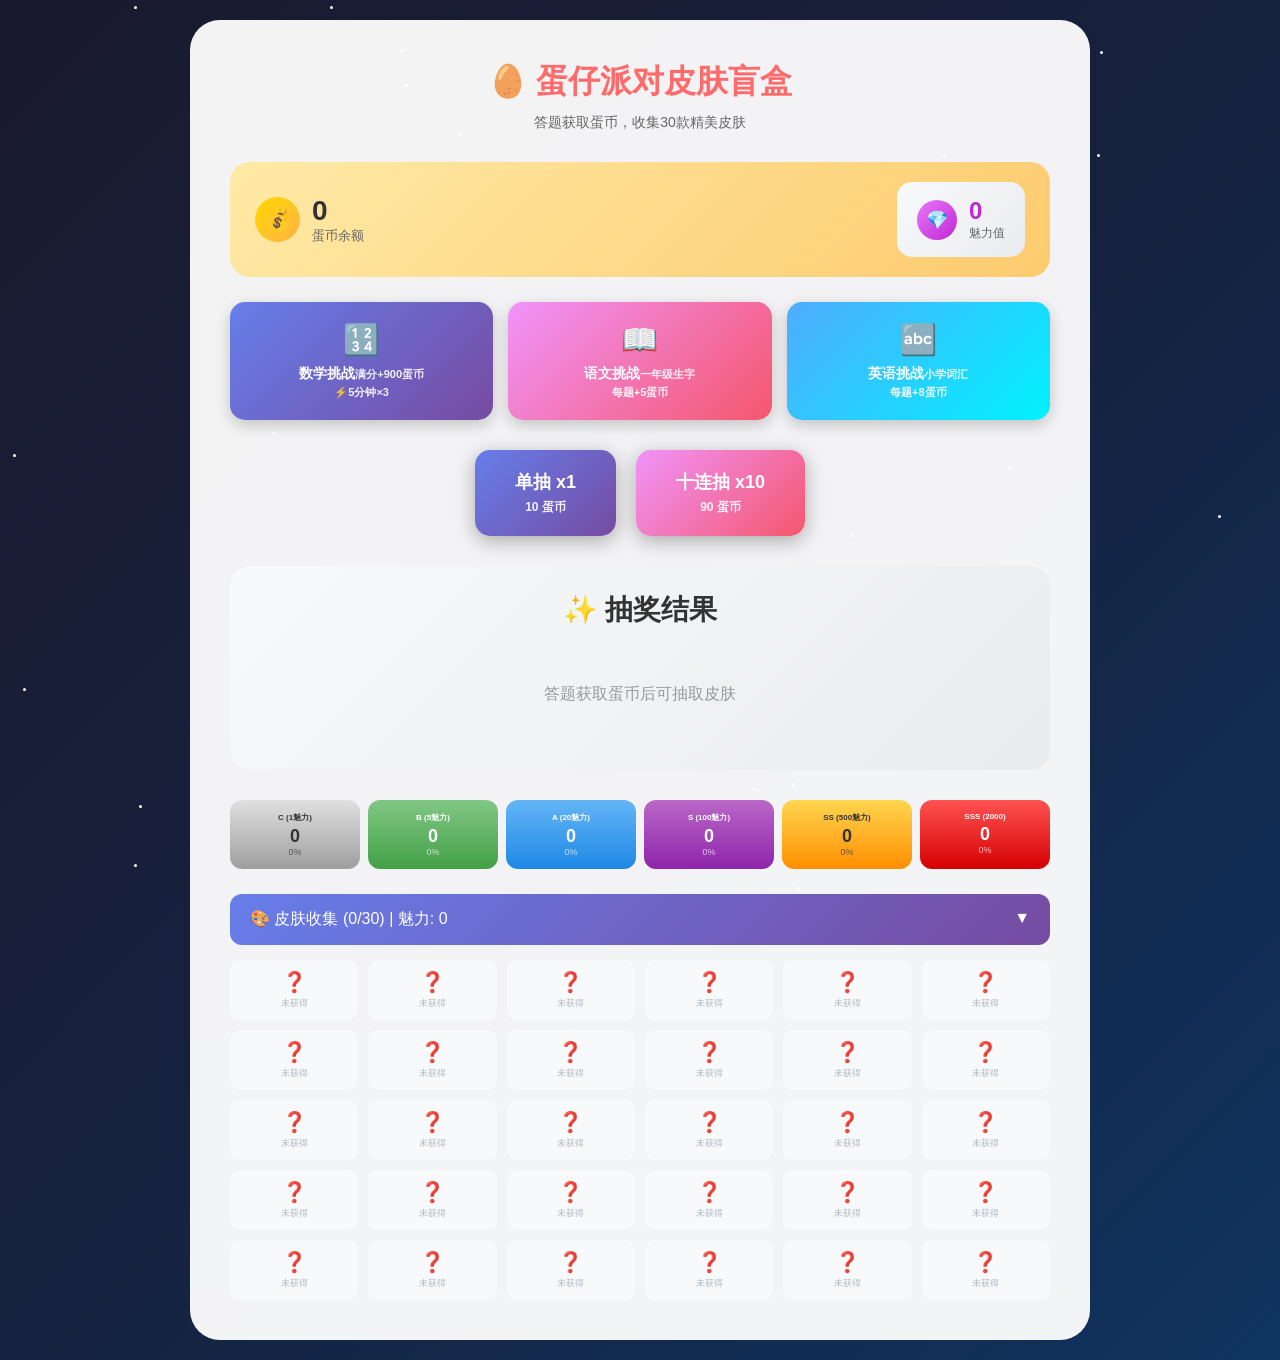
==== dz.html @ 19dc7a17 "增加蛋仔抽奖小游戏" ====
<!DOCTYPE html>
<html lang="zh-CN">
<head>
    <meta charset="UTF-8">
    <meta name="viewport" content="width=device-width, initial-scale=1.0">
    <title>蛋仔派对皮肤盲盒</title>
    <style>
        * { margin: 0; padding: 0; box-sizing: border-box; }
        body { font-family: 'Microsoft YaHei', sans-serif; background: linear-gradient(135deg, #1a1a2e 0%, #16213e 50%, #0f3460 100%); min-height: 100vh; padding: 20px; overflow-x: hidden; }
        .stars { position: fixed; inset: 0; pointer-events: none; z-index: 0; }
        .star { position: absolute; width: 3px; height: 3px; background: white; border-radius: 50%; animation: twinkle 2s infinite alternate; }
        @keyframes twinkle { 0% { opacity: 0.2; } 100% { opacity: 1; } }
        .container { max-width: 900px; margin: 0 auto; background: rgba(255,255,255,0.95); border-radius: 30px; padding: 40px; position: relative; z-index: 1; }
        .game-title { text-align: center; margin-bottom: 30px; }
        .game-title h1 { font-size: 32px; color: #ff6b6b; }
        .game-title p { color: #666; font-size: 14px; margin-top: 10px; }
        .coin-section { display: flex; justify-content: space-between; align-items: center; padding: 20px 25px; background: linear-gradient(135deg, #ffeaa7 0%, #fdcb6e 100%); border-radius: 20px; margin-bottom: 25px; }
        .coin-display { display: flex; align-items: center; gap: 12px; }
        .coin-icon { width: 45px; height: 45px; background: linear-gradient(135deg, #ffd700, #ffb347); border-radius: 50%; display: flex; align-items: center; justify-content: center; font-size: 22px; animation: bounce 1s infinite; }
        @keyframes bounce { 0%,100% { transform: translateY(0); } 50% { transform: translateY(-5px); } }
        .coin-amount { font-size: 28px; font-weight: bold; color: #333; }
        .coin-label { font-size: 13px; color: #666; }
        .charm-section { display: flex; align-items: center; gap: 12px; padding: 15px 20px; background: linear-gradient(135deg, #f8f9fa, #e9ecef); border-radius: 15px; }
        .charm-icon { width: 40px; height: 40px; background: linear-gradient(135deg, #e879f9, #c026d3); border-radius: 50%; display: flex; align-items: center; justify-content: center; font-size: 18px; animation: charmPulse 2s infinite; }
        @keyframes charmPulse { 0%, 100% { transform: scale(1); box-shadow: 0 0 10px rgba(192,38,211,0.3); } 50% { transform: scale(1.1); box-shadow: 0 0 20px rgba(192,38,211,0.6); } }
        .charm-amount { font-size: 24px; font-weight: bold; color: #c026d3; }
        .charm-label { font-size: 12px; color: #666; }
        .quiz-entry { display: grid; grid-template-columns: repeat(3, 1fr); gap: 15px; margin-bottom: 30px; }
        .quiz-btn { padding: 20px; border: none; border-radius: 15px; font-size: 14px; font-weight: bold; cursor: pointer; transition: all 0.3s; text-align: center; box-shadow: 0 5px 15px rgba(0,0,0,0.2); }
        .quiz-btn:hover { transform: translateY(-3px); }
        .quiz-btn.math { background: linear-gradient(135deg, #667eea, #764ba2); color: white; }
        .quiz-btn.chinese { background: linear-gradient(135deg, #f093fb, #f5576c); color: white; }
        .quiz-btn.english { background: linear-gradient(135deg, #4facfe, #00f2fe); color: white; }
        .quiz-btn .icon { font-size: 30px; display: block; margin-bottom: 8px; }
        .quiz-btn .reward { font-size: 11px; opacity: 0.9; margin-top: 5px; }
        .draw-section { text-align: center; margin-bottom: 30px; }
        .draw-buttons { display: flex; gap: 20px; justify-content: center; }
        .draw-btn { padding: 20px 40px; border: none; border-radius: 15px; font-size: 18px; font-weight: bold; cursor: pointer; transition: all 0.3s; box-shadow: 0 5px 20px rgba(0,0,0,0.3); }
        .draw-btn:hover:not(:disabled) { transform: translateY(-3px); }
        .draw-btn:disabled { opacity: 0.5; cursor: not-allowed; }
        .draw-btn.single { background: linear-gradient(135deg, #667eea, #764ba2); color: white; }
        .draw-btn.ten { background: linear-gradient(135deg, #f093fb, #f5576c); color: white; }
        .draw-btn .price { font-size: 12px; opacity: 0.9; display: block; margin-top: 5px; }
        .result-section { margin-bottom: 30px; padding: 25px; background: linear-gradient(135deg, #f8f9fa, #e9ecef); border-radius: 20px; min-height: 200px; }
        .result-title { font-size: 18px; color: #333; margin-bottom: 15px; text-align: center; }
        .result-boxes { display: flex; gap: 15px; flex-wrap: wrap; justify-content: center; }

        /* 卡牌样式 - 修复翻转 */
        .box-card { width: 130px; height: 180px; perspective: 1000px; }
        .box-inner { position: relative; width: 100%; height: 100%; transition: transform 0.6s ease-out; transform-style: preserve-3d; }
        .box-card.opened .box-inner { transform: rotateY(180deg); }
        .box-front, .box-back { position: absolute; width: 100%; height: 100%; backface-visibility: hidden; border-radius: 12px; overflow: hidden; }
        .box-front { background: linear-gradient(135deg, #667eea, #764ba2); display: flex; align-items: center; justify-content: center; }
        .box-front::before { content: '?'; font-size: 80px; color: rgba(255,255,255,0.3); font-weight: bold; }
        .box-front::after { content: ''; position: absolute; inset: 8px; border: 2px solid rgba(255,255,255,0.3); border-radius: 8px; }
        .box-back { transform: rotateY(180deg); position: relative; }
        .rarity-c { background: linear-gradient(180deg, #e0e0e0, #9e9e9e); }
        .rarity-b { background: linear-gradient(180deg, #81c784, #43a047); }
        .rarity-a { background: linear-gradient(180deg, #64b5f6, #1e88e5); }
        .rarity-s { background: linear-gradient(180deg, #ba68c8, #8e24aa); }
        .rarity-ss { background: linear-gradient(180deg, #ffd54f, #ff8f00); animation: goldGlow 1s infinite alternate; }
        .rarity-sss { background: linear-gradient(180deg, #ff5252, #d50000 50%, #ffd700); animation: sssGlow 0.5s infinite alternate; }
        @keyframes goldGlow { from { box-shadow: 0 0 15px rgba(255,215,0,0.5); } to { box-shadow: 0 0 30px rgba(255,215,0,1); } }
        @keyframes sssGlow { from { box-shadow: 0 0 20px rgba(255,82,82,0.5); } to { box-shadow: 0 0 40px rgba(255,215,0,1); } }
        .skin-image { width: 100%; height: 100%; object-fit: cover; }
        .skin-fallback { width: 100%; height: 100%; display: flex; align-items: center; justify-content: center; font-size: 60px; }
        .rarity-badge { position: absolute; top: 8px; left: 8px; padding: 3px 10px; font-size: 11px; font-weight: bold; border-radius: 6px; z-index: 10; }
        .rarity-badge.c { background: rgba(255,255,255,0.9); color: #616161; }
        .rarity-badge.b { background: rgba(255,255,255,0.9); color: #2e7d32; }
        .rarity-badge.a { background: rgba(255,255,255,0.9); color: #1565c0; }
        .rarity-badge.s { background: rgba(255,255,255,0.9); color: #7b1fa2; }
        .rarity-badge.ss { background: #ff6f00; color: white; }
        .rarity-badge.sss { background: linear-gradient(90deg, #ff5252, #ffd700); color: white; animation: badgeGlow 1s infinite alternate; }
        @keyframes badgeGlow { from { box-shadow: 0 0 5px #ffd700; } to { box-shadow: 0 0 15px #ffd700; } }
        .skin-name-bottom { position: absolute; bottom: 0; left: 0; right: 0; padding: 25px 8px 8px; background: linear-gradient(to top, rgba(0,0,0,0.8), transparent); color: white; font-size: 11px; font-weight: bold; text-align: center; }

        .stats-section { margin-bottom: 25px; }
        .stats-grid { display: grid; grid-template-columns: repeat(6, 1fr); gap: 8px; }
        .stat-card { padding: 12px 5px; border-radius: 12px; text-align: center; }
        .stat-card.c { background: linear-gradient(180deg, #e0e0e0, #9e9e9e); color: #333; }
        .stat-card.b { background: linear-gradient(180deg, #81c784, #43a047); color: white; }
        .stat-card.a { background: linear-gradient(180deg, #64b5f6, #1e88e5); color: white; }
        .stat-card.s { background: linear-gradient(180deg, #ba68c8, #8e24aa); color: white; }
        .stat-card.ss { background: linear-gradient(180deg, #ffd54f, #ff8f00); color: #333; }
        .stat-card.sss { background: linear-gradient(180deg, #ff5252, #d50000); color: white; }
        .stat-label { font-size: 8px; font-weight: bold; }
        .stat-count { font-size: 18px; font-weight: bold; margin-top: 3px; }
        .stat-percent { font-size: 9px; opacity: 0.7; }
        .section-header { display: flex; justify-content: space-between; cursor: pointer; padding: 15px 20px; background: linear-gradient(135deg, #667eea, #764ba2); border-radius: 12px; color: white; margin-bottom: 15px; }
        .collection-grid { display: grid; grid-template-columns: repeat(6, 1fr); gap: 10px; }
        .collection-item { padding: 10px 5px; border-radius: 10px; text-align: center; font-size: 10px; background: #f8f9fa; color: #adb5bd; }
        .collection-item.collected { color: #333; }
        .collection-item.collected.c { background: linear-gradient(180deg, #e0e0e0, #9e9e9e); color: #333; }
        .collection-item.collected.b { background: linear-gradient(180deg, #81c784, #43a047); color: white; }
        .collection-item.collected.a { background: linear-gradient(180deg, #64b5f6, #1e88e5); color: white; }
        .collection-item.collected.s { background: linear-gradient(180deg, #ba68c8, #8e24aa); color: white; }
        .collection-item.collected.ss { background: linear-gradient(180deg, #ffd54f, #ff8f00); color: #333; }
        .collection-item.collected.sss { background: linear-gradient(180deg, #ff5252, #d50000); color: white; }
        .item-icon { font-size: 20px; margin-bottom: 3px; }
        .item-name { font-size: 9px; overflow: hidden; text-overflow: ellipsis; white-space: nowrap; }
        .hidden { display: none !important; }
        .message { padding: 12px 20px; margin: 15px 0; border-radius: 12px; text-align: center; font-size: 14px; font-weight: bold; }
        .message.success { background: linear-gradient(135deg, #a8e6cf, #56ab91); color: white; }
        .message.error { background: linear-gradient(135deg, #ff6b6b, #ee5a5a); color: white; }

        /* 弹窗 */
        .quiz-modal { display: none; position: fixed; inset: 0; background: rgba(0,0,0,0.8); z-index: 1000; justify-content: center; align-items: center; padding: 20px; }
        .quiz-modal.active { display: flex; }
        .quiz-content { background: white; border-radius: 25px; padding: 30px; max-width: 700px; width: 100%; max-height: 90vh; overflow-y: auto; position: relative; }
        .close-btn { position: absolute; top: 15px; right: 20px; font-size: 28px; cursor: pointer; color: #999; }
        .close-btn:hover { color: #ff6b6b; }
        .quiz-header { text-align: center; margin-bottom: 25px; }
        .quiz-header h2 { font-size: 24px; color: #333; margin-bottom: 10px; }
        .quiz-timer { font-size: 32px; font-weight: bold; color: #ff6b6b; }
        .quiz-progress { font-size: 14px; color: #666; margin-top: 5px; }
        .math-question { font-size: 48px; font-weight: bold; color: #333; margin: 30px 0; padding: 30px; background: linear-gradient(135deg, #f8f9fa, #e9ecef); border-radius: 20px; text-align: center; }
        .math-input { width: 150px; height: 60px; font-size: 32px; text-align: center; border: 3px solid #667eea; border-radius: 15px; outline: none; }
        .math-input:focus { border-color: #764ba2; box-shadow: 0 0 20px rgba(102,126,234,0.3); }
        .math-submit { margin-top: 20px; padding: 15px 40px; font-size: 18px; background: linear-gradient(135deg, #667eea, #764ba2); color: white; border: none; border-radius: 12px; cursor: pointer; }
        .math-stats { display: flex; justify-content: center; gap: 40px; margin-top: 25px; }
        .chinese-character { font-size: 80px; color: #333; margin: 20px 0; text-align: center; }
        .pinyin-options { display: grid; grid-template-columns: repeat(2, 1fr); gap: 15px; margin-top: 20px; }
        .pinyin-option { padding: 20px; font-size: 24px; background: linear-gradient(135deg, #f8f9fa, #e9ecef); border: 2px solid #ddd; border-radius: 15px; cursor: pointer; transition: all 0.3s; }
        .pinyin-option:hover { border-color: #f5576c; background: linear-gradient(135deg, #fff5f5, #ffe0e0); }
        .pinyin-option.correct { background: linear-gradient(135deg, #d4edda, #c3e6cb); border-color: #28a745; }
        .pinyin-option.wrong { background: linear-gradient(135deg, #f8d7da, #f5c6cb); border-color: #dc3545; }
        .english-word { font-size: 48px; font-weight: bold; color: #333; margin: 20px 0; text-align: center; }
        .english-meaning { font-size: 18px; color: #666; margin-bottom: 20px; text-align: center; }
        .speak-btn { padding: 20px 40px; font-size: 20px; background: linear-gradient(135deg, #4facfe, #00f2fe); color: white; border: none; border-radius: 15px; cursor: pointer; margin: 10px; transition: all 0.3s; }
        .speak-btn:hover { transform: scale(1.05); }
        .speak-btn.listen-btn { background: linear-gradient(135deg, #a8e6cf, #56ab91); font-size: 18px; padding: 15px 30px; }
        .speech-result { margin-top: 20px; padding: 15px; font-size: 18px; border-radius: 10px; text-align: center; }
        .speech-result.success { background: #d4edda; color: #155724; }
        .speech-result.fail { background: #f8d7da; color: #721c24; }
        .result-modal { display: none; position: fixed; inset: 0; background: rgba(0,0,0,0.8); z-index: 1100; justify-content: center; align-items: center; padding: 20px; }
        .result-modal.active { display: flex; }
        .result-content { background: white; border-radius: 25px; padding: 40px; text-align: center; max-width: 400px; }
        .result-icon { font-size: 60px; margin-bottom: 20px; }
        .result-title { font-size: 28px; font-weight: bold; color: #333; margin-bottom: 15px; }
        .result-stats { font-size: 16px; color: #666; margin-bottom: 20px; }
        .result-reward { font-size: 24px; font-weight: bold; color: #ffd700; text-shadow: 1px 1px 2px rgba(0,0,0,0.3); margin-bottom: 25px; }
        .result-btn { padding: 15px 40px; font-size: 18px; background: linear-gradient(135deg, #ff6b6b, #ee5a5a); color: white; border: none; border-radius: 15px; cursor: pointer; }

        /* 抽卡动画遮罩 */
        .draw-overlay { display: none; position: fixed; inset: 0; background: rgba(0,0,0,0.95); z-index: 10000; justify-content: center; align-items: center; flex-direction: column; }
        .draw-overlay.active { display: flex; }
        .draw-card-container { display: flex; flex-wrap: wrap; justify-content: center; gap: 20px; max-width: 900px; padding: 20px; }
        .draw-hint { position: fixed; bottom: 30px; color: rgba(255,255,255,0.6); font-size: 14px; cursor: pointer; }
        .close-draw-btn { position: fixed; bottom: 40px; left: 50%; transform: translateX(-50%); padding: 15px 50px; background: linear-gradient(135deg, #ff6b6b, #ee5a5a); color: white; border: none; border-radius: 25px; font-size: 16px; font-weight: bold; cursor: pointer; box-shadow: 0 5px 20px rgba(255,107,107,0.4); transition: all 0.3s; opacity: 0; pointer-events: none; }
        .close-draw-btn.show { opacity: 1; pointer-events: auto; }
        .close-draw-btn:hover { transform: translateX(-50%) scale(1.05); box-shadow: 0 8px 30px rgba(255,107,107,0.6); }

        /* 抽卡卡牌样式 */
        .draw-card { width: 140px; height: 195px; perspective: 1000px; }
        .draw-card-inner { position: relative; width: 100%; height: 100%; transition: transform 0.8s cubic-bezier(0.4, 0, 0.2, 1); transform-style: preserve-3d; }
        .draw-card.opened .draw-card-inner { transform: rotateY(180deg); }
        .draw-card-front, .draw-card-back { position: absolute; width: 100%; height: 100%; backface-visibility: hidden; border-radius: 12px; overflow: hidden; }
        .draw-card-front { background: linear-gradient(135deg, #667eea, #764ba2); display: flex; align-items: center; justify-content: center; }
        .draw-card-front::before { content: '?'; font-size: 80px; color: rgba(255,255,255,0.3); font-weight: bold; }
        .draw-card-back { transform: rotateY(180deg); position: relative; }

        /* 粒子效果 */
        .particle { position: absolute; border-radius: 50%; pointer-events: none; animation: particleFly 1s ease-out forwards; }
        @keyframes particleFly { 0% { transform: translate(-50%, -50%) scale(1); opacity: 1; } 100% { transform: translate(var(--tx), var(--ty)) scale(0); opacity: 0; } }

        /* SS级光束特效 */
        .ss-light-beam { position: fixed; width: 8px; height: 100vh; background: linear-gradient(to bottom, rgba(255,215,0,0.9), rgba(255,143,0,0.6), transparent); pointer-events: none; z-index: 10001; animation: beamFall 1.5s ease-out forwards; transform-origin: top; }
        @keyframes beamFall { 0% { opacity: 0; transform: scaleY(0); } 20% { opacity: 1; transform: scaleY(0.3); } 100% { opacity: 0; transform: scaleY(1); } }
        .ss-star { position: fixed; width: 20px; height: 20px; background: radial-gradient(circle, #ffd700 0%, transparent 70%); border-radius: 50%; pointer-events: none; z-index: 10001; animation: starFlash 2s ease-out forwards; }
        @keyframes starFlash { 0% { transform: scale(0) rotate(0deg); opacity: 1; } 50% { transform: scale(1.5) rotate(180deg); opacity: 0.8; } 100% { transform: scale(0) rotate(360deg); opacity: 0; } }

        /* SSS级全屏闪光 */
        .sss-flash { position: fixed; inset: 0; background: radial-gradient(circle at center, rgba(255,82,82,0.4) 0%, rgba(255,215,0,0.2) 30%, transparent 70%); pointer-events: none; z-index: 10001; animation: flashPulse 0.8s ease-out forwards; }
        @keyframes flashPulse { 0% { opacity: 0; transform: scale(0.5); } 50% { opacity: 1; } 100% { opacity: 0; transform: scale(2); } }

        /* 响应式布局 - 手机适配 */
        @media (max-width: 600px) {
            body { padding: 10px; }
            .container { padding: 20px 15px; border-radius: 20px; }
            .game-title h1 { font-size: 20px; }
            .game-title p { font-size: 12px; }
            .coin-section { flex-direction: column; gap: 15px; padding: 15px; }
            .coin-display, .charm-section { width: 100%; justify-content: center; }
            .coin-icon { width: 35px; height: 35px; font-size: 18px; }
            .coin-amount { font-size: 20px; }
            .charm-icon { width: 30px; height: 30px; font-size: 14px; }
            .charm-amount { font-size: 18px; }
            .quiz-entry { grid-template-columns: 1fr; gap: 10px; }
            .quiz-btn { padding: 15px; font-size: 13px; }
            .quiz-btn .icon { font-size: 24px; }
            .quiz-btn .reward { font-size: 10px; }
            .draw-buttons { flex-direction: column; gap: 10px; }
            .draw-btn { width: 100%; padding: 15px; font-size: 16px; }
            .result-section { padding: 15px; min-height: 120px; }
            .result-title { font-size: 14px; }
            .stats-grid { grid-template-columns: repeat(3, 1fr); gap: 6px; }
            .stat-card { padding: 8px 3px; }
            .stat-count { font-size: 14px; }
            .stat-percent { font-size: 8px; }
            .section-header { padding: 12px 15px; font-size: 14px; }
            .collection-grid { grid-template-columns: repeat(5, 1fr); gap: 6px; }
            .collection-item { padding: 6px 3px; }
            .item-icon { font-size: 16px; }
            .item-name { font-size: 8px; }
            .draw-card { width: 100px; height: 140px; }
            .draw-card-front::before { font-size: 50px; }
            .skin-fallback { font-size: 40px; }
            .rarity-badge { font-size: 9px; padding: 2px 6px; }
            .skin-name-bottom { font-size: 9px; padding: 15px 5px 5px; }
            .draw-card-container { gap: 10px; }
            .quiz-content { padding: 20px 15px; border-radius: 15px; }
            .quiz-header h2 { font-size: 18px; }
            .math-question { font-size: 32px; padding: 20px; }
            .math-input { width: 100px; height: 45px; font-size: 24px; }
            .chinese-character { font-size: 50px; }
            .pinyin-option { padding: 12px; font-size: 18px; }
            .english-word { font-size: 32px; }
            .speak-btn { padding: 12px 20px; font-size: 14px; }
            .result-content { padding: 20px; }
            .result-icon { font-size: 40px; }
            .result-title { font-size: 20px; }
        }
    </style>
</head>
<body>
    <div class="stars" id="stars"></div>
    <div class="container">
        <div class="game-title"><h1>🥚 蛋仔派对皮肤盲盒</h1><p>答题获取蛋币，收集30款精美皮肤</p></div>
        <div class="coin-section"><div class="coin-display"><div class="coin-icon">💰</div><div><div class="coin-amount" id="coinAmount">0</div><div class="coin-label">蛋币余额</div></div></div><div class="charm-section"><div class="charm-icon">💎</div><div><div class="charm-amount" id="charmAmount">0</div><div class="charm-label">魅力值</div></div></div></div>
        <div class="quiz-entry">
            <button class="quiz-btn math" onclick="startMathQuiz()"><span class="icon">🔢</span><span>数学挑战</span><span class="reward">满分+900蛋币<br>⚡5分钟×3</span></button>
            <button class="quiz-btn chinese" onclick="startChineseQuiz()"><span class="icon">📖</span><span>语文挑战</span><span class="reward">一年级生字<br>每题+5蛋币</span></button>
            <button class="quiz-btn english" onclick="startEnglishQuiz()"><span class="icon">🔤</span><span>英语挑战</span><span class="reward">小学词汇<br>每题+8蛋币</span></button>
        </div>
        <div class="draw-section"><div class="draw-buttons"><button class="draw-btn single" onclick="drawSingle()">单抽 x1<span class="price">10 蛋币</span></button><button class="draw-btn ten" onclick="drawTen()">十连抽 x10<span class="price">90 蛋币</span></button></div></div>
        <div class="result-section"><h3 class="result-title">✨ 抽奖结果</h3><div class="result-boxes" id="resultBoxes"><div style="color:#999;padding:40px;">答题获取蛋币后可抽取皮肤</div></div></div>
        <div class="stats-section"><div class="stats-grid">
            <div class="stat-card c"><div class="stat-label">C (1魅力)</div><div class="stat-count" id="cCount">0</div><div class="stat-percent" id="cPercent">0%</div></div>
            <div class="stat-card b"><div class="stat-label">B (5魅力)</div><div class="stat-count" id="bCount">0</div><div class="stat-percent" id="bPercent">0%</div></div>
            <div class="stat-card a"><div class="stat-label">A (20魅力)</div><div class="stat-count" id="aCount">0</div><div class="stat-percent" id="aPercent">0%</div></div>
            <div class="stat-card s"><div class="stat-label">S (100魅力)</div><div class="stat-count" id="sCount">0</div><div class="stat-percent" id="sPercent">0%</div></div>
            <div class="stat-card ss"><div class="stat-label">SS (500魅力)</div><div class="stat-count" id="ssCount">0</div><div class="stat-percent" id="ssPercent">0%</div></div>
            <div class="stat-card sss"><div class="stat-label">SSS (2000)</div><div class="stat-count" id="sssCount">0</div><div class="stat-percent" id="sssPercent">0%</div></div>
        </div></div>
        <div class="section-header" onclick="toggleSection('collectionContent')"><span>🎨 皮肤收集 (<span id="collectedCount">0</span>/30) | 魅力: <span id="charmDisplay">0</span></span><span>▼</span></div>
        <div class="collection-grid" id="collectionContent"></div>
    </div>

    <div class="quiz-modal" id="mathModal"><div class="quiz-content"><span class="close-btn" onclick="closeMathQuiz()">&times;</span>
        <div class="quiz-header"><h2>🔢 数学挑战</h2><div class="quiz-timer" id="mathTimer">10:00</div><div class="quiz-progress">第 <span id="mathCurrent">1</span>/100 题</div></div>
        <div style="text-align:center;"><div class="math-question" id="mathQuestion">5 + 3 = ?</div><input type="number" class="math-input" id="mathInput" placeholder="?" onkeypress="if(event.key==='Enter')submitMathAnswer()"><button class="math-submit" onclick="submitMathAnswer()">提交</button>
        <div class="math-stats"><div><div style="font-size:28px;font-weight:bold;color:#667eea;" id="mathCorrect">0</div><div style="font-size:12px;color:#666;">正确</div></div><div><div style="font-size:28px;font-weight:bold;color:#ff6b6b;" id="mathWrong">0</div><div style="font-size:12px;color:#666;">错误</div></div></div></div>
    </div></div>

    <div class="quiz-modal" id="chineseModal"><div class="quiz-content"><span class="close-btn" onclick="closeChineseQuiz()">&times;</span>
        <div class="quiz-header"><h2>📖 语文挑战</h2><div class="quiz-progress">第 <span id="chineseCurrent">1</span> 题</div></div>
        <div style="text-align:center;"><div style="font-size:20px;color:#666;">请选择正确的拼音</div><div class="chinese-character" id="chineseChar">大</div><div class="pinyin-options" id="pinyinOptions"></div></div>
    </div></div>

    <div class="quiz-modal" id="englishModal"><div class="quiz-content"><span class="close-btn" onclick="closeEnglishQuiz()">&times;</span>
        <div class="quiz-header"><h2>🔤 英语挑战</h2><div class="quiz-progress">第 <span id="englishCurrent">1</span> 题</div></div>
        <div style="text-align:center;"><div class="english-word" id="englishWord">apple</div><div class="english-meaning" id="englishMeaning">苹果</div><div style="margin:15px 0;"><button class="speak-btn listen-btn" onclick="playWordSound()">🔊 听发音</button></div><button class="speak-btn" id="speakBtn" onclick="startSpeaking()">🎤 开始朗读</button><div class="speech-result" id="speechResult"></div></div>
    </div></div>

    <div class="result-modal" id="resultModal"><div class="result-content"><div class="result-icon" id="resultIcon">🎉</div><div class="result-title" id="resultTitle">完成！</div><div class="result-stats" id="resultStats"></div><div class="result-reward" id="resultReward">+100 蛋币</div><div id="resultBonus" style="display:none;"></div><button class="result-btn" onclick="closeResultModal()">确定</button></div></div>

    <div class="draw-overlay" id="drawOverlay"></div>

    <script>
        // ===== 皮肤数据 =====
        const skins = {
            c: [
                { name: '小黄蛋', img: 'https://img.52poke.com/uploads/spirit/025.png', fallback: '🟡' },
                { name: '小蓝蛋', img: 'https://img.52poke.com/uploads/spirit/133.png', fallback: '🔵' },
                { name: '小粉蛋', img: 'https://img.52poke.com/uploads/spirit/035.png', fallback: '🩷' },
                { name: '小绿蛋', img: 'https://img.52poke.com/uploads/spirit/001.png', fallback: '🟢' },
                { name: '小橙蛋', img: 'https://img.52poke.com/uploads/spirit/004.png', fallback: '🟠' }
            ],
            b: [
                { name: '波波蛋', img: 'https://img.52poke.com/uploads/spirit/054.png', fallback: '🌊' },
                { name: '泡泡蛋', img: 'https://img.52poke.com/uploads/spirit/120.png', fallback: '🫧' },
                { name: '甜甜蛋', img: 'https://img.52poke.com/uploads/spirit/183.png', fallback: '🍭' },
                { name: '闪闪蛋', img: 'https://img.52poke.com/uploads/spirit/025-f.png', fallback: '✨' },
                { name: '暖暖蛋', img: 'https://img.52poke.com/uploads/spirit/037.png', fallback: '☀️' }
            ],
            a: [
                { name: '滑板蛋', img: 'https://img.52poke.com/uploads/spirit/123.png', fallback: '🛹' },
                { name: '耳机蛋', img: 'https://img.52poke.com/uploads/spirit/035-f.png', fallback: '🎧' },
                { name: '帽子蛋', img: 'https://img.52poke.com/uploads/spirit/395.png', fallback: '🧢' },
                { name: '眼镜蛋', img: 'https://img.52poke.com/uploads/spirit/065.png', fallback: '🕶️' },
                { name: '背包蛋', img: 'https://img.52poke.com/uploads/spirit/282.png', fallback: '🎒' }
            ],
            s: [
                { name: '小丑蛋仔', img: 'https://img.52poke.com/uploads/spirit/123-f.png', fallback: '🤡' },
                { name: '忍者蛋仔', img: 'https://img.52poke.com/uploads/spirit/065-f.png', fallback: '🥷' },
                { name: '魔法蛋仔', img: 'https://img.52poke.com/uploads/spirit/063.png', fallback: '🪄' },
                { name: '骑士蛋仔', img: 'https://img.52poke.com/uploads/spirit/227.png', fallback: '🛡️' },
                { name: '宇航蛋仔', img: 'https://img.52poke.com/uploads/spirit/334.png', fallback: '🧑‍🚀' }
            ],
            ss: [
                { name: '凤凰蛋仔', img: 'https://img.52poke.com/uploads/spirit/146.png', fallback: '🔥' },
                { name: '龙蛋仔', img: 'https://img.52poke.com/uploads/spirit/149.png', fallback: '🐉' },
                { name: '独角兽', img: 'https://img.52poke.com/uploads/spirit/245.png', fallback: '🦄' },
                { name: '冰雪女王', img: 'https://img.52poke.com/uploads/spirit/144.png', fallback: '❄️' },
                { name: '雷霆蛋仔', img: 'https://img.52poke.com/uploads/spirit/145.png', fallback: '⚡' }
            ],
            sss: [
                { name: '银河王者', img: 'https://img.52poke.com/uploads/spirit/150.png', fallback: '🌌' },
                { name: '彩虹传说', img: 'https://img.52poke.com/uploads/spirit/151.png', fallback: '🌈' },
                { name: '钻石皇冠', img: 'https://img.52poke.com/uploads/spirit/249.png', fallback: '💎' },
                { name: '天使蛋仔', img: 'https://img.52poke.com/uploads/spirit/250.png', fallback: '👼' },
                { name: '恶魔蛋仔', img: 'https://img.52poke.com/uploads/spirit/248.png', fallback: '😈' }
            ]
        };
        const rarityOrder = ['c', 'b', 'a', 's', 'ss', 'sss'];

        // ===== 魅力值定义 =====
        const charmValues = { c: 1, b: 5, a: 20, s: 100, ss: 500, sss: 2000 };

        // ===== 小学一年级完整生字表（约300字）=====
        const pinyinData = {
            // 上册
            '一': 'yī', '二': 'èr', '三': 'sān', '四': 'sì', '五': 'wǔ', '六': 'liù', '七': 'qī', '八': 'bā', '九': 'jiǔ', '十': 'shí',
            '上': 'shàng', '下': 'xià', '大': 'dà', '小': 'xiǎo', '多': 'duō', '少': 'shǎo', '左': 'zuǒ', '右': 'yòu', '早': 'zǎo', '书': 'shū',
            '人': 'rén', '口': 'kǒu', '手': 'shǒu', '足': 'zú', '耳': 'ěr', '目': 'mù', '山': 'shān', '水': 'shuǐ', '火': 'huǒ', '土': 'tǔ',
            '日': 'rì', '月': 'yuè', '田': 'tián', '禾': 'hé', '竹': 'zhú', '石': 'shí', '刀': 'dāo', '力': 'lì', '米': 'mǐ', '豆': 'dòu',
            '天': 'tiān', '地': 'dì', '花': 'huā', '草': 'cǎo', '树': 'shù', '木': 'mù', '叶': 'yè', '云': 'yún', '风': 'fēng', '雨': 'yǔ',
            '鸟': 'niǎo', '虫': 'chóng', '鱼': 'yú', '马': 'mǎ', '牛': 'niú', '羊': 'yáng', '犬': 'quǎn', '皮': 'pí', '毛': 'máo', '牙': 'yá',
            '我': 'wǒ', '你': 'nǐ', '他': 'tā', '她': 'tā', '们': 'men', '是': 'shì', '的': 'de', '有': 'yǒu', '在': 'zài', '不': 'bù',
            '了': 'le', '也': 'yě', '就': 'jiù', '都': 'dōu', '会': 'huì', '能': 'néng', '说': 'shuō', '听': 'tīng', '看': 'kàn', '想': 'xiǎng',
            '来': 'lái', '去': 'qù', '出': 'chū', '入': 'rù', '开': 'kāi', '关': 'guān', '坐': 'zuò', '立': 'lì', '走': 'zǒu', '跑': 'pǎo',
            '爸': 'bà', '妈': 'mā', '爷': 'yé', '奶': 'nǎi', '哥': 'gē', '弟': 'dì', '姐': 'jiě', '妹': 'mèi', '老': 'lǎo', '师': 'shī',
            '学': 'xué', '生': 'shēng', '校': 'xiào', '班': 'bān', '同': 'tóng', '友': 'yǒu', '字': 'zì', '词': 'cí', '句': 'jù', '文': 'wén',
            '白': 'bái', '红': 'hóng', '黄': 'huáng', '蓝': 'lán', '绿': 'lǜ', '黑': 'hēi', '灰': 'huī', '金': 'jīn', '银': 'yín', '彩': 'cǎi',
            '春': 'chūn', '夏': 'xià', '秋': 'qiū', '冬': 'dōng', '东': 'dōng', '西': 'xī', '南': 'nán', '北': 'běi', '前': 'qián', '后': 'hòu',
            '里': 'lǐ', '外': 'wài', '高': 'gāo', '低': 'dī', '长': 'cháng', '短': 'duǎn', '宽': 'kuān', '窄': 'zhǎi', '厚': 'hòu', '薄': 'báo',
            '正': 'zhèng', '反': 'fǎn', '对': 'duì', '错': 'cuò', '真': 'zhēn', '假': 'jiǎ', '好': 'hǎo', '坏': 'huài', '新': 'xīn', '旧': 'jiù',
            '快': 'kuài', '慢': 'màn', '冷': 'lěng', '热': 'rè', '明': 'míng', '暗': 'àn', '干': 'gān', '净': 'jìng', '脏': 'zāng', '乱': 'luàn',
            // 下册
            '飞': 'fēi', '机': 'jī', '车': 'chē', '船': 'chuán', '路': 'lù', '桥': 'qiáo', '灯': 'dēng', '塔': 'tǎ', '城': 'chéng', '村': 'cūn',
            '家': 'jiā', '门': 'mén', '窗': 'chuāng', '房': 'fáng', '屋': 'wū', '床': 'chuáng', '桌': 'zhuō', '椅': 'yǐ', '柜': 'guì', '箱': 'xiāng',
            '衣': 'yī', '服': 'fu', '鞋': 'xié', '帽': 'mào', '袜': 'wà', '巾': 'jīn', '被': 'bèi', '枕': 'zhěn', '席': 'xí', '毯': 'tǎn',
            '饭': 'fàn', '菜': 'cài', '肉': 'ròu', '蛋': 'dàn', '汤': 'tāng', '面': 'miàn', '包': 'bāo', '饼': 'bǐng', '果': 'guǒ', '瓜': 'guā',
            '桃': 'táo', '梨': 'lí', '杏': 'xìng', '李': 'lǐ', '橘': 'jú', '苹': 'píng', '葡': 'pú', '萄': 'táo', '萝': 'luó', '卜': 'bo',
            '茄': 'qié', '椒': 'jiāo', '葱': 'cōng', '蒜': 'suàn', '姜': 'jiāng', '盐': 'yán', '油': 'yóu', '酱': 'jiàng', '醋': 'cù', '茶': 'chá',
            '杯': 'bēi', '瓶': 'píng', '碗': 'wǎn', '盘': 'pán', '筷': 'kuài', '勺': 'sháo', '叉': 'chā', '刀': 'dāo', '壶': 'hú', '盆': 'pén',
            '猫': 'māo', '狗': 'gǒu', '猪': 'zhū', '鸡': 'jī', '鸭': 'yā', '鹅': 'é', '兔': 'tù', '虎': 'hǔ', '狮': 'shī', '象': 'xiàng',
            '猴': 'hóu', '鹿': 'lù', '熊': 'xióng', '狼': 'láng', '鼠': 'shǔ', '蛇': 'shé', '蛙': 'wā', '龟': 'guī', '鹤': 'hè', '鹰': 'yīng',
            '燕': 'yàn', '鸦': 'yā', '鹊': 'què', '蝶': 'dié', '蜂': 'fēng', '蚁': 'yǐ', '龙': 'lóng', '凤': 'fèng', '麒': 'qí', '麟': 'lín',
            '球': 'qiú', '拍': 'pāi', '跑': 'pǎo', '跳': 'tiào', '踢': 'tī', '打': 'dǎ', '拔': 'bá', '拍': 'pāi', '画': 'huà', '写': 'xiě',
            '读': 'dú', '背': 'bèi', '唱': 'chàng', '跳': 'tiào', '玩': 'wán', '乐': 'lè', '笑': 'xiào', '哭': 'kū', '闹': 'nào', '静': 'jìng',
            '星': 'xīng', '亮': 'liàng', '阳': 'yáng', '光': 'guāng', '空': 'kōng', '气': 'qì', '清': 'qīng', '洁': 'jié', '美': 'měi', '丽': 'lì',
            '爱': 'ài', '情': 'qíng', '心': 'xīn', '思': 'sī', '念': 'niàn', '记': 'jì', '忘': 'wàng', '知': 'zhī', '识': 'shí', '懂': 'dǒng',
            '事': 'shì', '物': 'wù', '品': 'pǐn', '样': 'yàng', '样': 'yàng', '种': 'zhǒng', '类': 'lèi', '群': 'qún', '众': 'zhòng', '个': 'gè',
            '只': 'zhī', '条': 'tiáo', '头': 'tóu', '尾': 'wěi', '身': 'shēn', '体': 'tǐ', '脸': 'liǎn', '眼': 'yǎn', '鼻': 'bí', '舌': 'shé'
        };

        // ===== 小学英语完整词汇表（约500词）=====
        const englishWordBank = [
            // 一年级
            { word: 'apple', meaning: '苹果' }, { word: 'banana', meaning: '香蕉' }, { word: 'cat', meaning: '猫' }, { word: 'dog', meaning: '狗' },
            { word: 'egg', meaning: '蛋' }, { word: 'fish', meaning: '鱼' }, { word: 'girl', meaning: '女孩' }, { word: 'boy', meaning: '男孩' },
            { word: 'hand', meaning: '手' }, { word: 'ice', meaning: '冰' }, { word: 'jump', meaning: '跳' }, { word: 'kite', meaning: '风筝' },
            { word: 'lion', meaning: '狮子' }, { word: 'milk', meaning: '牛奶' }, { word: 'nose', meaning: '鼻子' }, { word: 'orange', meaning: '橙子' },
            { word: 'pig', meaning: '猪' }, { word: 'queen', meaning: '女王' }, { word: 'rabbit', meaning: '兔子' }, { word: 'sun', meaning: '太阳' },
            { word: 'tree', meaning: '树' }, { word: 'umbrella', meaning: '雨伞' }, { word: 'violin', meaning: '小提琴' }, { word: 'water', meaning: '水' },
            { word: 'box', meaning: '盒子' }, { word: 'yellow', meaning: '黄色' }, { word: 'zoo', meaning: '动物园' }, { word: 'book', meaning: '书' },
            { word: 'car', meaning: '汽车' }, { word: 'door', meaning: '门' }, { word: 'eye', meaning: '眼睛' }, { word: 'food', meaning: '食物' },
            // 二年级
            { word: 'happy', meaning: '开心的' }, { word: 'sad', meaning: '伤心的' }, { word: 'angry', meaning: '生气的' }, { word: 'tired', meaning: '累的' },
            { word: 'hungry', meaning: '饿的' }, { word: 'thirsty', meaning: '渴的' }, { word: 'hot', meaning: '热的' }, { word: 'cold', meaning: '冷的' },
            { word: 'big', meaning: '大的' }, { word: 'small', meaning: '小的' }, { word: 'tall', meaning: '高的' }, { word: 'short', meaning: '矮的' },
            { word: 'long', meaning: '长的' }, { word: 'new', meaning: '新的' }, { word: 'old', meaning: '旧的' }, { word: 'young', meaning: '年轻的' },
            { word: 'red', meaning: '红色' }, { word: 'blue', meaning: '蓝色' }, { word: 'green', meaning: '绿色' }, { word: 'white', meaning: '白色' },
            { word: 'black', meaning: '黑色' }, { word: 'pink', meaning: '粉色' }, { word: 'purple', meaning: '紫色' }, { word: 'brown', meaning: '棕色' },
            { word: 'family', meaning: '家庭' }, { word: 'mother', meaning: '妈妈' }, { word: 'father', meaning: '爸爸' }, { word: 'sister', meaning: '姐妹' },
            { word: 'brother', meaning: '兄弟' }, { word: 'grandma', meaning: '奶奶' }, { word: 'grandpa', meaning: '爷爷' }, { word: 'friend', meaning: '朋友' },
            // 三年级
            { word: 'teacher', meaning: '老师' }, { word: 'student', meaning: '学生' }, { word: 'school', meaning: '学校' }, { word: 'classroom', meaning: '教室' },
            { word: 'desk', meaning: '课桌' }, { word: 'chair', meaning: '椅子' }, { word: 'pencil', meaning: '铅笔' }, { word: 'ruler', meaning: '尺子' },
            { word: 'eraser', meaning: '橡皮' }, { word: 'pen', meaning: '钢笔' }, { word: 'bag', meaning: '书包' }, { word: 'window', meaning: '窗户' },
            { word: 'morning', meaning: '早晨' }, { word: 'afternoon', meaning: '下午' }, { word: 'evening', meaning: '晚上' }, { word: 'night', meaning: '夜晚' },
            { word: 'today', meaning: '今天' }, { word: 'tomorrow', meaning: '明天' }, { word: 'yesterday', meaning: '昨天' }, { word: 'week', meaning: '周' },
            { word: 'month', meaning: '月' }, { word: 'year', meaning: '年' }, { word: 'spring', meaning: '春天' }, { word: 'summer', meaning: '夏天' },
            { word: 'autumn', meaning: '秋天' }, { word: 'winter', meaning: '冬天' }, { word: 'sunny', meaning: '晴朗的' }, { word: 'rainy', meaning: '下雨的' },
            { word: 'cloudy', meaning: '多云的' }, { word: 'windy', meaning: '有风的' }, { word: 'snowy', meaning: '下雪的' }, { word: 'weather', meaning: '天气' },
            // 四年级
            { word: 'breakfast', meaning: '早餐' }, { word: 'lunch', meaning: '午餐' }, { word: 'dinner', meaning: '晚餐' }, { word: 'rice', meaning: '米饭' },
            { word: 'bread', meaning: '面包' }, { word: 'cake', meaning: '蛋糕' }, { word: 'noodle', meaning: '面条' }, { word: 'chicken', meaning: '鸡肉' },
            { word: 'beef', meaning: '牛肉' }, { word: 'vegetable', meaning: '蔬菜' }, { word: 'tomato', meaning: '番茄' }, { word: 'potato', meaning: '土豆' },
            { word: 'candy', meaning: '糖果' }, { word: 'juice', meaning: '果汁' }, { word: 'coffee', meaning: '咖啡' }, { word: 'tea', meaning: '茶' },
            { word: 'bedroom', meaning: '卧室' }, { word: 'living room', meaning: '客厅' }, { word: 'kitchen', meaning: '厨房' }, { word: 'bathroom', meaning: '浴室' },
            { word: 'sofa', meaning: '沙发' }, { word: 'table', meaning: '桌子' }, { word: 'phone', meaning: '电话' }, { word: 'TV', meaning: '电视' },
            { word: 'computer', meaning: '电脑' }, { word: 'clock', meaning: '时钟' }, { word: 'lamp', meaning: '灯' }, { word: 'picture', meaning: '图片' },
            { word: 'bed', meaning: '床' }, { word: 'wall', meaning: '墙' }, { word: 'floor', meaning: '地板' }, { word: 'door', meaning: '门' },
            // 五年级
            { word: 'Monday', meaning: '星期一' }, { word: 'Tuesday', meaning: '星期二' }, { word: 'Wednesday', meaning: '星期三' }, { word: 'Thursday', meaning: '星期四' },
            { word: 'Friday', meaning: '星期五' }, { word: 'Saturday', meaning: '星期六' }, { word: 'Sunday', meaning: '星期日' }, { word: 'weekend', meaning: '周末' },
            { word: 'math', meaning: '数学' }, { word: 'English', meaning: '英语' }, { word: 'Chinese', meaning: '语文' }, { word: 'music', meaning: '音乐' },
            { word: 'art', meaning: '美术' }, { word: 'PE', meaning: '体育' }, { word: 'science', meaning: '科学' }, { word: 'computer', meaning: '电脑课' },
            { word: 'read', meaning: '读' }, { word: 'write', meaning: '写' }, { word: 'speak', meaning: '说' }, { word: 'listen', meaning: '听' },
            { word: 'sing', meaning: '唱' }, { word: 'dance', meaning: '跳舞' }, { word: 'draw', meaning: '画' }, { word: 'swim', meaning: '游泳' },
            { word: 'run', meaning: '跑' }, { word: 'walk', meaning: '走' }, { word: 'fly', meaning: '飞' }, { word: 'sleep', meaning: '睡觉' },
            { word: 'cook', meaning: '做饭' }, { word: 'clean', meaning: '打扫' }, { word: 'wash', meaning: '洗' }, { word: 'study', meaning: '学习' },
            // 六年级
            { word: 'hospital', meaning: '医院' }, { word: 'cinema', meaning: '电影院' }, { word: 'library', meaning: '图书馆' }, { word: 'park', meaning: '公园' },
            { word: 'museum', meaning: '博物馆' }, { word: 'store', meaning: '商店' }, { word: 'restaurant', meaning: '餐厅' }, { word: 'hotel', meaning: '酒店' },
            { word: 'station', meaning: '车站' }, { word: 'airport', meaning: '机场' }, { word: 'bridge', meaning: '桥' }, { word: 'river', meaning: '河' },
            { word: 'mountain', meaning: '山' }, { word: 'forest', meaning: '森林' }, { word: 'lake', meaning: '湖' }, { word: 'island', meaning: '岛' },
            { word: 'country', meaning: '国家' }, { word: 'city', meaning: '城市' }, { word: 'village', meaning: '村庄' }, { word: 'street', meaning: '街道' },
            { word: 'doctor', meaning: '医生' }, { word: 'nurse', meaning: '护士' }, { word: 'driver', meaning: '司机' }, { word: 'farmer', meaning: '农民' },
            { word: 'worker', meaning: '工人' }, { word: 'pilot', meaning: '飞行员' }, { word: 'police', meaning: '警察' }, { word: 'scientist', meaning: '科学家' },
            { word: 'artist', meaning: '艺术家' }, { word: 'singer', meaning: '歌手' }, { word: 'writer', meaning: '作家' }, { word: 'dancer', meaning: '舞者' }
        ];

        // 游戏数据
        let gameData = { coins: 0, charm: 0, collected: {}, history: [], stats: { c: 0, b: 0, a: 0, s: 0, ss: 0, sss: 0 }, totalDraws: 0 };
        let mathData = { questions: [], currentIndex: 0, correct: 0, wrong: 0, timer: null, timeLeft: 600 };
        let chineseIndex = 0;
        let chineseCorrect = 0; // 语文答对计数
        let englishIndex = 0;

        // ===== 初始化 =====
        function init() {
            createStars();
            loadGameData();
            updateDisplay();
            updateCollection();
            updateStats();
        }
        function createStars() {
            for (let i = 0; i < 30; i++) {
                const star = document.createElement('div');
                star.className = 'star';
                star.style.left = Math.random() * 100 + '%';
                star.style.top = Math.random() * 100 + '%';
                star.style.animationDelay = Math.random() * 2 + 's';
                document.getElementById('stars').appendChild(star);
            }
        }
        function loadGameData() { const s = localStorage.getItem('eggPartyGame'); if (s) gameData = JSON.parse(s); }
        function saveGameData() { localStorage.setItem('eggPartyGame', JSON.stringify(gameData)); }
        function updateDisplay() { document.getElementById('coinAmount').textContent = gameData.coins; document.getElementById('charmAmount').textContent = gameData.charm; }

        // ===== 数学题 =====
        function startMathQuiz() {
            mathData = { questions: [], currentIndex: 0, correct: 0, wrong: 0, timer: null, timeLeft: 600 };
            for (let i = 0; i < 100; i++) {
                let a, b, op, ans;
                do {
                    a = Math.floor(Math.random() * 20);
                    b = Math.floor(Math.random() * 20);
                    op = Math.random() > 0.5 ? '+' : '-';
                    if (op === '+') ans = a + b;
                    else { if (a < b) [a, b] = [b, a]; ans = a - b; }
                } while (ans > 20 || ans < 0);
                mathData.questions.push({ a, b, op, ans });
            }
            document.getElementById('mathModal').classList.add('active');
            document.getElementById('mathCorrect').textContent = '0';
            document.getElementById('mathWrong').textContent = '0';
            showMathQuestion();
            startMathTimer();
        }
        function showMathQuestion() {
            const q = mathData.questions[mathData.currentIndex];
            document.getElementById('mathQuestion').textContent = `${q.a} ${q.op} ${q.b} = ?`;
            document.getElementById('mathCurrent').textContent = mathData.currentIndex + 1;
            document.getElementById('mathInput').value = '';
            document.getElementById('mathInput').focus();
        }
        function submitMathAnswer() {
            const ans = parseInt(document.getElementById('mathInput').value);
            if (isNaN(ans)) return;
            const q = mathData.questions[mathData.currentIndex];
            if (ans === q.ans) { mathData.correct++; document.getElementById('mathCorrect').textContent = mathData.correct; }
            else { mathData.wrong++; document.getElementById('mathWrong').textContent = mathData.wrong; }
            mathData.currentIndex++;
            if (mathData.currentIndex >= 100 || mathData.timeLeft <= 0) finishMathQuiz();
            else showMathQuestion();
        }
        function startMathTimer() {
            updateMathTimerDisplay();
            mathData.timer = setInterval(() => { mathData.timeLeft--; updateMathTimerDisplay(); if (mathData.timeLeft <= 0) finishMathQuiz(); }, 1000);
        }
        function updateMathTimerDisplay() { const m = Math.floor(mathData.timeLeft / 60), s = mathData.timeLeft % 60; document.getElementById('mathTimer').textContent = `${m}:${s.toString().padStart(2, '0')}`; }
        function finishMathQuiz() {
            clearInterval(mathData.timer);
            document.getElementById('mathModal').classList.remove('active');
            const timeUsed = 600 - mathData.timeLeft;
            let mult = 1, bonus = '';
            if (timeUsed <= 300) { mult = 3; bonus = '⚡ 极速完成！×3倍奖励'; }
            else if (timeUsed <= 360) { mult = 2; bonus = '🚀 快速完成！×2倍奖励'; }
            else if (timeUsed <= 420) { mult = 1.5; bonus = '✨ 良好速度！×1.5倍奖励'; }
            else if (timeUsed <= 480) { mult = 1.2; bonus = '👍 按时完成！×1.2倍奖励'; }
            else bonus = `⏱️ 用时: ${Math.floor(timeUsed/60)}分${timeUsed%60}秒`;
            let base = 0, title = '', icon = '';
            if (mathData.correct === 100) { base = 300; title = '满分！天才数学家！'; icon = '🏆'; }
            else if (mathData.correct >= 95) { base = 200; title = '太棒了！接近满分！'; icon = '🎉'; }
            else if (mathData.correct >= 80) { base = 150; title = '优秀！数学高手！'; icon = '👍'; }
            else if (mathData.correct >= 60) { base = 100; title = '不错！继续加油！'; icon = '💪'; }
            else if (mathData.correct >= 40) { base = 50; title = '还需努力！'; icon = '📚'; }
            else { base = 20; title = '下次加油！'; icon = '✏️'; }
            const final = Math.floor(base * mult);
            gameData.coins += final;
            saveGameData();
            updateDisplay();
            showResult(icon, title, `正确 ${mathData.correct}/100 题`, `+${final} 蛋币`, bonus);
        }
        function closeMathQuiz() { clearInterval(mathData.timer); document.getElementById('mathModal').classList.remove('active'); }

        // ===== 语文题 =====
        function startChineseQuiz() { chineseIndex = 0; chineseCorrect = 0; document.getElementById('chineseModal').classList.add('active'); showChineseQuestion(); }
        function showChineseQuestion() {
            const chars = Object.keys(pinyinData);
            const char = chars[Math.floor(Math.random() * chars.length)];
            const correctPinyin = pinyinData[char];
            const allPinyins = Object.values(pinyinData).filter(p => p !== correctPinyin);
            const wrongOptions = [];
            while (wrongOptions.length < 3) {
                const w = allPinyins[Math.floor(Math.random() * allPinyins.length)];
                if (!wrongOptions.includes(w)) wrongOptions.push(w);
            }
            document.getElementById('chineseChar').textContent = char;
            document.getElementById('chineseCurrent').textContent = chineseIndex + 1;
            const opts = [correctPinyin, ...wrongOptions].sort(() => Math.random() - 0.5);
            const container = document.getElementById('pinyinOptions');
            container.innerHTML = '';
            opts.forEach(o => {
                const btn = document.createElement('div');
                btn.className = 'pinyin-option';
                btn.textContent = o;
                btn.onclick = () => selectPinyin(o, correctPinyin, btn);
                container.appendChild(btn);
            });
        }
        function selectPinyin(sel, correct, btn) {
            document.querySelectorAll('.pinyin-option').forEach(o => o.style.pointerEvents = 'none');
            if (sel === correct) { btn.classList.add('correct'); gameData.coins += 5; chineseCorrect++; saveGameData(); updateDisplay(); }
            else { btn.classList.add('wrong'); document.querySelectorAll('.pinyin-option').forEach(o => { if (o.textContent === correct) o.classList.add('correct'); }); }
            setTimeout(() => {
                chineseIndex++;
                if (chineseIndex < 10) showChineseQuestion();
                else {
                    closeChineseQuiz();
                    const totalReward = chineseCorrect * 5 + 50;
                    const bonus = chineseCorrect === 10 ? '🎉 全部答对！' : `答对 ${chineseCorrect}/10 题`;
                    showResult('📖', '语文挑战完成！', `完成10道题目`, `+${totalReward} 蛋币`, bonus);
                    gameData.coins += 50;
                    saveGameData();
                    updateDisplay();
                }
            }, 1000);
        }
        function closeChineseQuiz() { document.getElementById('chineseModal').classList.remove('active'); }

        // ===== 英语题 =====
        function startEnglishQuiz() { englishIndex = 0; document.getElementById('englishModal').classList.add('active'); showEnglishQuestion(); }
        function showEnglishQuestion() {
            const data = englishWordBank[Math.floor(Math.random() * englishWordBank.length)];
            document.getElementById('englishWord').textContent = data.word;
            document.getElementById('englishMeaning').textContent = data.meaning;
            document.getElementById('englishCurrent').textContent = englishIndex + 1;
            document.getElementById('speechResult').innerHTML = '';
            document.getElementById('speakBtn').classList.remove('recording');
            document.getElementById('speakBtn').textContent = '🎤 开始朗读';
            window.currentEnglishWord = data.word;
        }
        function playWordSound() {
            const utterance = new SpeechSynthesisUtterance(window.currentEnglishWord);
            utterance.lang = 'en-US';
            utterance.rate = 0.8;
            speechSynthesis.speak(utterance);
        }
        function startSpeaking() {
            if (!('webkitSpeechRecognition' in window) && !('SpeechRecognition' in window)) {
                playWordSound();
                setTimeout(() => {
                    document.getElementById('speechResult').className = 'speech-result success';
                    document.getElementById('speechResult').textContent = '✅ 朗读正确！';
                    gameData.coins += 8;
                    saveGameData();
                    updateDisplay();
                    setTimeout(nextEnglishQuestion, 1500);
                }, 2000);
                return;
            }
            const SpeechRecognition = window.SpeechRecognition || window.webkitSpeechRecognition;
            const recognition = new SpeechRecognition();
            recognition.lang = 'en-US';
            const btn = document.getElementById('speakBtn');
            btn.classList.add('recording');
            btn.textContent = '🔴 录音中...';
            recognition.onresult = (e) => {
                const spoken = e.results[0][0].transcript.toLowerCase();
                const expected = window.currentEnglishWord.toLowerCase();
                btn.classList.remove('recording');
                btn.textContent = '🎤 开始朗读';
                const res = document.getElementById('speechResult');
                if (spoken.includes(expected) || levenshteinDistance(spoken, expected) <= 2) { res.className = 'speech-result success'; res.textContent = `✅ 正确！你说了: "${spoken}"`; gameData.coins += 8; saveGameData(); updateDisplay(); }
                else { res.className = 'speech-result fail'; res.textContent = `❌ 你说了: "${spoken}"，应为: "${expected}"`; }
                setTimeout(nextEnglishQuestion, 1500);
            };
            recognition.onerror = () => { btn.classList.remove('recording'); btn.textContent = '🎤 开始朗读'; document.getElementById('speechResult').className = 'speech-result fail'; document.getElementById('speechResult').textContent = '⚠️ 识别失败，请重试'; };
            recognition.start();
        }
        function levenshteinDistance(a, b) {
            const m = []; for (let i = 0; i <= b.length; i++) m[i] = [i]; for (let j = 0; j <= a.length; j++) m[0][j] = j;
            for (let i = 1; i <= b.length; i++) for (let j = 1; j <= a.length; j++) m[i][j] = b[i-1] === a[j-1] ? m[i-1][j-1] : Math.min(m[i-1][j-1]+1, m[i][j-1]+1, m[i-1][j]+1);
            return m[b.length][a.length];
        }
        function nextEnglishQuestion() { englishIndex++; if (englishIndex < 10) showEnglishQuestion(); else { closeEnglishQuiz(); showResult('🔤', '英语挑战完成！', '完成10道题目', '+50 蛋币', ''); gameData.coins += 50; saveGameData(); updateDisplay(); } }
        function closeEnglishQuiz() { document.getElementById('englishModal').classList.remove('active'); }

        // ===== 结果弹窗 =====
        function showResult(icon, title, stats, reward, bonus) {
            document.getElementById('resultIcon').textContent = icon;
            document.getElementById('resultTitle').textContent = title;
            document.getElementById('resultStats').textContent = stats;
            document.getElementById('resultReward').textContent = reward;
            const b = document.getElementById('resultBonus');
            if (bonus) { b.textContent = bonus; b.style.display = 'block'; } else b.style.display = 'none';
            document.getElementById('resultModal').classList.add('active');
        }
        function closeResultModal() { document.getElementById('resultModal').classList.remove('active'); }

        // ===== 抽奖系统 =====
        function getRandomSkin() {
            const rand = Math.random() * 100;
            let rarity;
            if (rand < 0.5) rarity = 'sss';
            else if (rand < 2.5) rarity = 'ss';
            else if (rand < 10.5) rarity = 's';
            else if (rand < 25.5) rarity = 'a';
            else if (rand < 55.5) rarity = 'b';
            else rarity = 'c';
            const list = skins[rarity];
            const idx = Math.floor(Math.random() * list.length);
            return { rarity, name: list[idx].name, img: list[idx].img, fallback: list[idx].fallback, index: idx };
        }
        function drawSingle() {
            if (gameData.coins < 10) { showMessage('蛋币不足！请先答题获取蛋币', 'error'); return; }
            gameData.coins -= 10;
            const skin = getRandomSkin();
            addSkinToCollection(skin);
            gameData.stats[skin.rarity]++;
            gameData.totalDraws++;
            saveGameData();
            updateDisplay();
            showDrawAnimation([skin]);
        }
        function drawTen() {
            if (gameData.coins < 90) { showMessage('蛋币不足！需要90蛋币', 'error'); return; }
            gameData.coins -= 90;
            const results = [];
            for (let i = 0; i < 10; i++) {
                const skin = getRandomSkin();
                results.push(skin);
                addSkinToCollection(skin);
                gameData.stats[skin.rarity]++;
                gameData.totalDraws++;
            }
            saveGameData();
            updateDisplay();
            showDrawAnimation(results);
        }
        function addSkinToCollection(skin) {
            const key = `${skin.rarity}_${skin.index}`;
            if (!gameData.collected[key]) {
                gameData.collected[key] = { ...skin, count: 0 };
            }
            gameData.collected[key].count++;
            // 每次获得卡牌都增加魅力值
            gameData.charm += charmValues[skin.rarity];
        }

        // ===== 抽卡动画 =====
        function showDrawAnimation(skinList) {
            const overlay = document.getElementById('drawOverlay');
            overlay.innerHTML = '';
            overlay.classList.add('active');

            const container = document.createElement('div');
            container.className = 'draw-card-container';
            overlay.appendChild(container);

            // 关闭按钮
            const closeBtn = document.createElement('button');
            closeBtn.className = 'close-draw-btn';
            closeBtn.textContent = '✕ 关闭';
            closeBtn.onclick = (e) => {
                e.stopPropagation();
                overlay.classList.remove('active');
                updateCollection();
                updateStats();
            };
            overlay.appendChild(closeBtn);

            // 依次创建卡牌并翻转
            let lastIndex = skinList.length - 1;
            skinList.forEach((skin, i) => {
                setTimeout(() => {
                    const card = document.createElement('div');
                    card.className = 'draw-card';
                    const rarityUpper = skin.rarity.toUpperCase();

                    card.innerHTML = `
                        <div class="draw-card-inner">
                            <div class="draw-card-front"></div>
                            <div class="draw-card-back rarity-${skin.rarity}">
                                <div class="rarity-badge ${skin.rarity}">${rarityUpper}</div>
                                <img src="${skin.img}" class="skin-image" onerror="this.outerHTML='<div class=\\'skin-fallback rarity-${skin.rarity}\\'>${skin.fallback}</div>'">
                                <div class="skin-name-bottom">${skin.name}</div>
                            </div>
                        </div>
                    `;

                    container.appendChild(card);

                    // 延迟翻转
                    setTimeout(() => {
                        card.classList.add('opened');
                        if (skin.rarity === 'sss') {
                            createParticles(card, skin.rarity);
                            createSSSFlash();
                        } else if (skin.rarity === 'ss') {
                            createParticles(card, skin.rarity);
                            createSSLightBeams();
                        }
                        // 最后一张卡翻转后显示关闭按钮
                        if (i === lastIndex) {
                            setTimeout(() => closeBtn.classList.add('show'), 500);
                        }
                    }, 100);

                }, i * 300);
            });
        }

        function createParticles(card, rarity) {
            const colors = rarity === 'sss' ? ['#ff5252', '#ffd700', '#ff6b6b'] : ['#ffd700', '#ff8f00'];
            const count = rarity === 'sss' ? 30 : 15;

            for (let i = 0; i < count; i++) {
                setTimeout(() => {
                    const particle = document.createElement('div');
                    particle.className = 'particle';
                    const size = 4 + Math.random() * 6;
                    const angle = (360 / count) * i;
                    const distance = 80 + Math.random() * 60;

                    particle.style.cssText = `
                        width: ${size}px;
                        height: ${size}px;
                        background: ${colors[Math.floor(Math.random() * colors.length)]};
                        left: 50%;
                        top: 50%;
                        --tx: ${Math.cos(angle * Math.PI / 180) * distance}px;
                        --ty: ${Math.sin(angle * Math.PI / 180) * distance}px;
                    `;

                    card.appendChild(particle);
                    setTimeout(() => particle.remove(), 1000);
                }, i * 20);
            }
        }

        // SS级全屏光束特效
        function createSSLightBeams() {
            const overlay = document.getElementById('drawOverlay');
            // 金色光束从天而降
            for (let i = 0; i < 12; i++) {
                setTimeout(() => {
                    const beam = document.createElement('div');
                    beam.className = 'ss-light-beam';
                    beam.style.left = (Math.random() * 100) + '%';
                    beam.style.animationDelay = (Math.random() * 0.3) + 's';
                    overlay.appendChild(beam);
                    setTimeout(() => beam.remove(), 2000);
                }, i * 100);
            }
            // 星星闪烁
            for (let i = 0; i < 20; i++) {
                setTimeout(() => {
                    const star = document.createElement('div');
                    star.className = 'ss-star';
                    star.style.left = (Math.random() * 100) + '%';
                    star.style.top = (Math.random() * 100) + '%';
                    star.style.animationDelay = (Math.random() * 0.5) + 's';
                    overlay.appendChild(star);
                    setTimeout(() => star.remove(), 2500);
                }, i * 80);
            }
        }

        // SSS级全屏闪光特效
        function createSSSFlash() {
            const overlay = document.getElementById('drawOverlay');
            // 全屏闪光
            const flash = document.createElement('div');
            flash.className = 'sss-flash';
            overlay.appendChild(flash);
            setTimeout(() => flash.remove(), 800);

            // 多次闪光增强效果
            setTimeout(() => {
                const flash2 = document.createElement('div');
                flash2.className = 'sss-flash';
                flash2.style.background = 'radial-gradient(circle at center, rgba(255,215,0,0.5) 0%, rgba(255,82,82,0.3) 40%, transparent 80%)';
                overlay.appendChild(flash2);
                setTimeout(() => flash2.remove(), 800);
            }, 300);
        }

        function updateCollection() {
            const container = document.getElementById('collectionContent');
            container.innerHTML = '';
            let count = 0;
            rarityOrder.forEach(rarity => {
                skins[rarity].forEach((skin, index) => {
                    const key = `${rarity}_${index}`;
                    const item = document.createElement('div');
                    item.className = 'collection-item';
                    if (gameData.collected[key]) {
                        item.classList.add('collected', rarity);
                        item.innerHTML = `<div class="item-icon">${skin.fallback}</div><div class="item-name">${skin.name}</div>`;
                        count++;
                    } else {
                        item.innerHTML = `<div class="item-icon">❓</div><div class="item-name">未获得</div>`;
                    }
                    container.appendChild(item);
                });
            });
            document.getElementById('collectedCount').textContent = count;
            document.getElementById('charmDisplay').textContent = gameData.charm;
        }

        function updateStats() {
            rarityOrder.forEach(rarity => {
                const c = gameData.stats[rarity];
                const p = gameData.totalDraws > 0 ? ((c / gameData.totalDraws) * 100).toFixed(1) : 0;
                document.getElementById(`${rarity}Count`).textContent = c;
                document.getElementById(`${rarity}Percent`).textContent = `${p}%`;
            });
        }

        function toggleSection(id) { document.getElementById(id).classList.toggle('hidden'); }
        function showMessage(text, type) {
            const existing = document.querySelector('.message');
            if (existing) existing.remove();
            const msg = document.createElement('div');
            msg.className = `message ${type}`;
            msg.textContent = text;
            document.querySelector('.container').insertBefore(msg, document.querySelector('.quiz-entry'));
            setTimeout(() => msg.remove(), 2000);
        }

        init();
    </script>
</body>
</html>
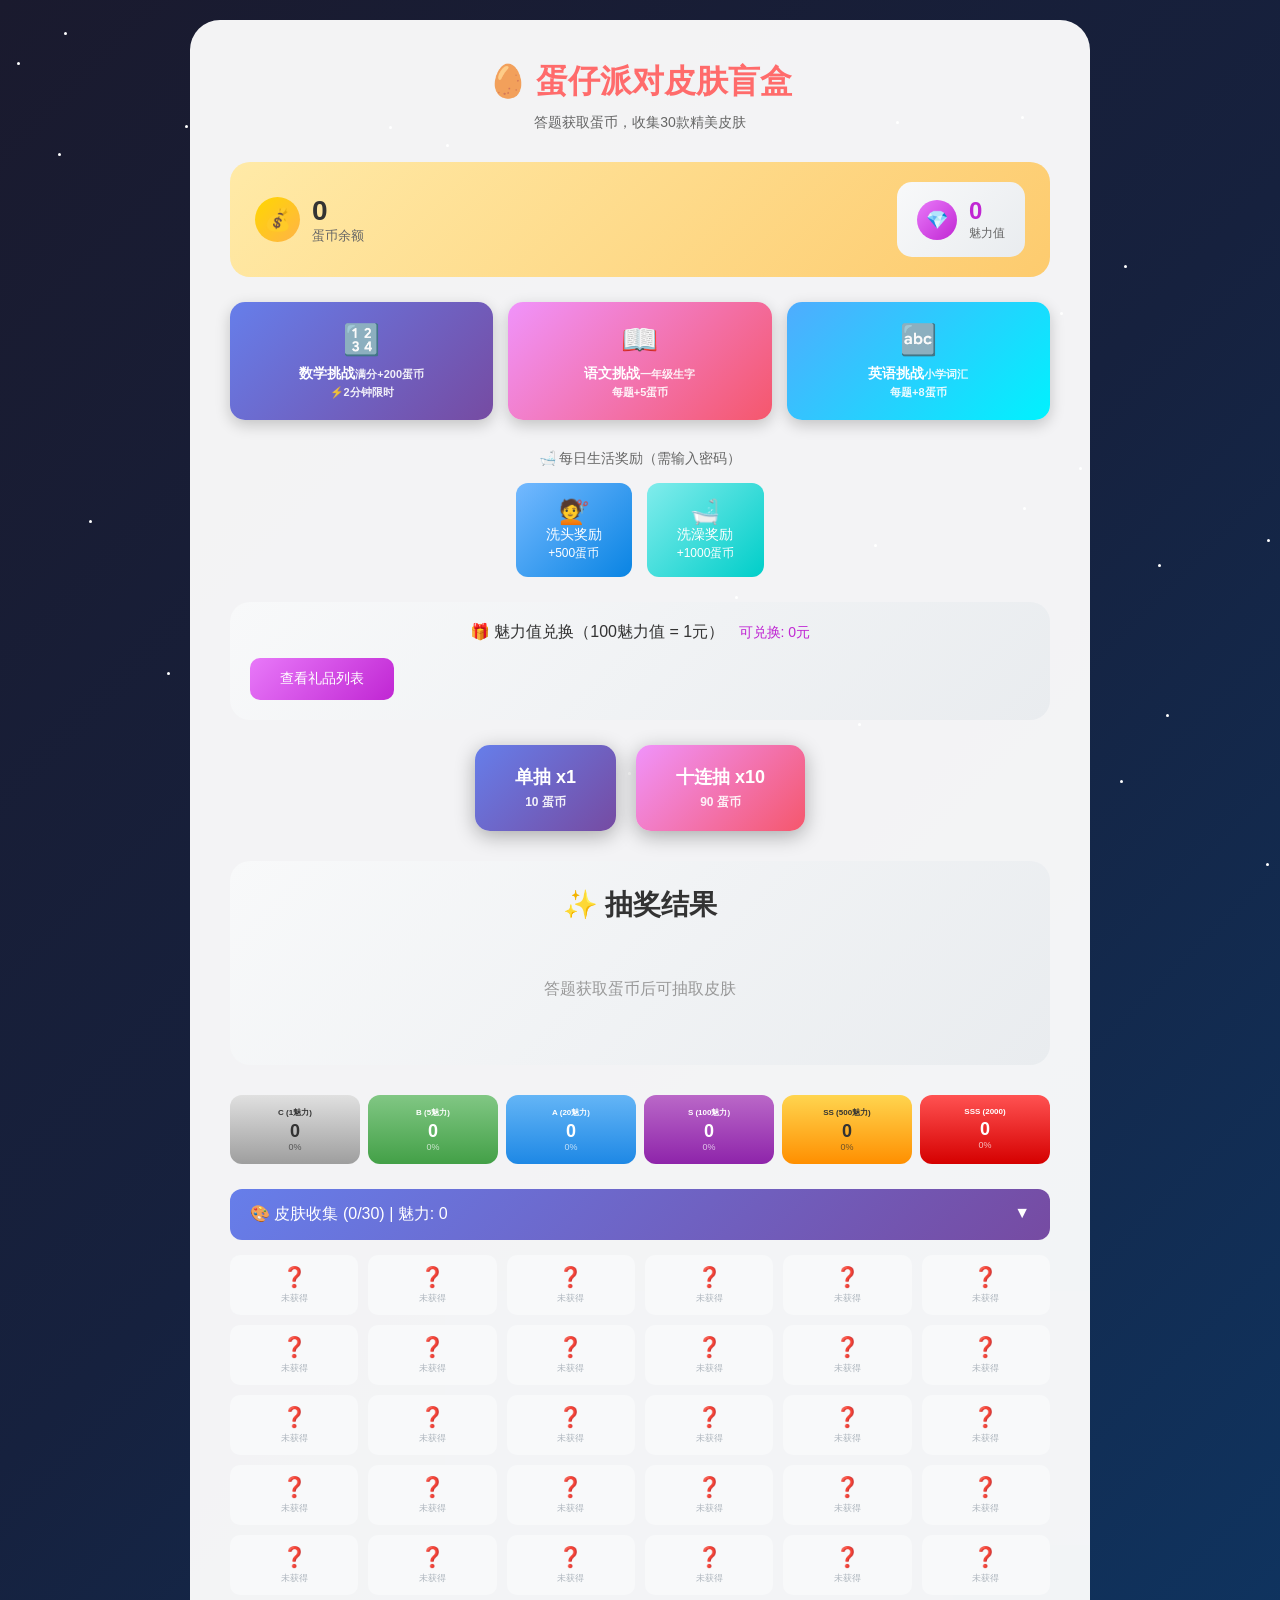
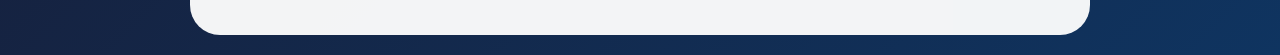
==== commit 2b00c28b: "feat(Game): 新增蛋币奖励、魅力值兑换、数学题调整功能 - 新增洗头奖励(+500蛋币)、洗澡奖励(+1000蛋币)，需密码验证 - 新增魅力值兑换商城，100魅力值=1元，预设9种礼品 -" ====
--- a/dz.html
+++ b/dz.html
@@ -228,9 +228,25 @@
         <div class="game-title"><h1>🥚 蛋仔派对皮肤盲盒</h1><p>答题获取蛋币，收集30款精美皮肤</p></div>
         <div class="coin-section"><div class="coin-display"><div class="coin-icon">💰</div><div><div class="coin-amount" id="coinAmount">0</div><div class="coin-label">蛋币余额</div></div></div><div class="charm-section"><div class="charm-icon">💎</div><div><div class="charm-amount" id="charmAmount">0</div><div class="charm-label">魅力值</div></div></div></div>
         <div class="quiz-entry">
-            <button class="quiz-btn math" onclick="startMathQuiz()"><span class="icon">🔢</span><span>数学挑战</span><span class="reward">满分+900蛋币<br>⚡5分钟×3</span></button>
+            <button class="quiz-btn math" onclick="startMathQuiz()"><span class="icon">🔢</span><span>数学挑战</span><span class="reward">满分+200蛋币<br>⚡2分钟限时</span></button>
             <button class="quiz-btn chinese" onclick="startChineseQuiz()"><span class="icon">📖</span><span>语文挑战</span><span class="reward">一年级生字<br>每题+5蛋币</span></button>
             <button class="quiz-btn english" onclick="startEnglishQuiz()"><span class="icon">🔤</span><span>英语挑战</span><span class="reward">小学词汇<br>每题+8蛋币</span></button>
+        </div>
+        <!-- 新增：蛋币获取按钮 -->
+        <div class="bonus-section" style="margin-bottom: 25px;">
+            <div style="text-align: center; margin-bottom: 15px; font-size: 14px; color: #666;">🛁 每日生活奖励（需输入密码）</div>
+            <div style="display: flex; gap: 15px; justify-content: center;">
+                <button class="bonus-btn" onclick="claimBonus('hair')" style="padding: 15px 30px; background: linear-gradient(135deg, #74b9ff, #0984e3); color: white; border: none; border-radius: 12px; font-size: 14px; cursor: pointer; transition: all 0.3s;"><span style="font-size: 24px;">💇</span><br>洗头奖励<br><span style="font-size: 12px;">+500蛋币</span></button>
+                <button class="bonus-btn" onclick="claimBonus('bath')" style="padding: 15px 30px; background: linear-gradient(135deg, #81ecec, #00cec9); color: white; border: none; border-radius: 12px; font-size: 14px; cursor: pointer; transition: all 0.3s;"><span style="font-size: 24px;">🛁</span><br>洗澡奖励<br><span style="font-size: 12px;">+1000蛋币</span></button>
+            </div>
+        </div>
+        <!-- 新增：魅力值兑换 -->
+        <div class="exchange-section" style="margin-bottom: 25px; padding: 20px; background: linear-gradient(135deg, #f8f9fa, #e9ecef); border-radius: 20px;">
+            <div style="text-align: center; margin-bottom: 15px;">
+                <span style="font-size: 16px; color: #333;">🎁 魅力值兑换（100魅力值 = 1元）</span>
+                <span style="font-size: 14px; color: #c026d3; margin-left: 10px;">可兑换: <span id="exchangeAmount">0</span>元</span>
+            </div>
+            <button onclick="showExchangeModal()" style="padding: 12px 30px; background: linear-gradient(135deg, #e879f9, #c026d3); color: white; border: none; border-radius: 10px; font-size: 14px; cursor: pointer;">查看礼品列表</button>
         </div>
         <div class="draw-section"><div class="draw-buttons"><button class="draw-btn single" onclick="drawSingle()">单抽 x1<span class="price">10 蛋币</span></button><button class="draw-btn ten" onclick="drawTen()">十连抽 x10<span class="price">90 蛋币</span></button></div></div>
         <div class="result-section"><h3 class="result-title">✨ 抽奖结果</h3><div class="result-boxes" id="resultBoxes"><div style="color:#999;padding:40px;">答题获取蛋币后可抽取皮肤</div></div></div>
@@ -247,9 +263,9 @@
     </div>
 
     <div class="quiz-modal" id="mathModal"><div class="quiz-content"><span class="close-btn" onclick="closeMathQuiz()">&times;</span>
-        <div class="quiz-header"><h2>🔢 数学挑战</h2><div class="quiz-timer" id="mathTimer">10:00</div><div class="quiz-progress">第 <span id="mathCurrent">1</span>/100 题</div></div>
+        <div class="quiz-header"><h2>🔢 数学挑战</h2><div class="quiz-timer" id="mathTimer">02:00</div><div class="quiz-progress">第 <span id="mathCurrent">1</span>/20 题 | 每题+5蛋币</div></div>
         <div style="text-align:center;"><div class="math-question" id="mathQuestion">5 + 3 = ?</div><input type="number" class="math-input" id="mathInput" placeholder="?" onkeypress="if(event.key==='Enter')submitMathAnswer()"><button class="math-submit" onclick="submitMathAnswer()">提交</button>
-        <div class="math-stats"><div><div style="font-size:28px;font-weight:bold;color:#667eea;" id="mathCorrect">0</div><div style="font-size:12px;color:#666;">正确</div></div><div><div style="font-size:28px;font-weight:bold;color:#ff6b6b;" id="mathWrong">0</div><div style="font-size:12px;color:#666;">错误</div></div></div></div>
+        <div class="math-stats"><div><div style="font-size:28px;font-weight:bold;color:#667eea;" id="mathCorrect">0</div><div style="font-size:12px;color:#666;">正确</div></div><div><div style="font-size:28px;font-weight:bold;color:#ff6b6b;" id="mathWrong">0</div><div style="font-size:12px;color:#666;">错误</div></div><div><div style="font-size:28px;font-weight:bold;color:#ffd700;" id="mathEarned">0</div><div style="font-size:12px;color:#666;">已获得</div></div></div></div>
     </div></div>
 
     <div class="quiz-modal" id="chineseModal"><div class="quiz-content"><span class="close-btn" onclick="closeChineseQuiz()">&times;</span>
@@ -261,6 +277,31 @@
         <div class="quiz-header"><h2>🔤 英语挑战</h2><div class="quiz-progress">第 <span id="englishCurrent">1</span> 题</div></div>
         <div style="text-align:center;"><div class="english-word" id="englishWord">apple</div><div class="english-meaning" id="englishMeaning">苹果</div><div style="margin:15px 0;"><button class="speak-btn listen-btn" onclick="playWordSound()">🔊 听发音</button></div><button class="speak-btn" id="speakBtn" onclick="startSpeaking()">🎤 开始朗读</button><div class="speech-result" id="speechResult"></div></div>
     </div></div>
+
+    <!-- 密码验证弹窗 -->
+    <div class="quiz-modal" id="passwordModal">
+        <div class="quiz-content" style="max-width: 350px; text-align: center;">
+            <span class="close-btn" onclick="closePasswordModal()">&times;</span>
+            <div class="quiz-header"><h2>🔐 密码验证</h2></div>
+            <div style="margin: 20px 0;">
+                <input type="password" id="passwordInput" placeholder="请输入密码" style="width: 100%; padding: 15px; font-size: 18px; border: 2px solid #667eea; border-radius: 10px; text-align: center;" onkeypress="if(event.key==='Enter')verifyPassword()">
+                <button onclick="verifyPassword()" style="margin-top: 15px; padding: 12px 40px; background: linear-gradient(135deg, #667eea, #764ba2); color: white; border: none; border-radius: 10px; font-size: 16px; cursor: pointer;">确认</button>
+            </div>
+            <div id="passwordError" style="color: #ff6b6b; font-size: 14px; display: none;">密码错误，请重新输入</div>
+        </div>
+    </div>
+
+    <!-- 魅力值兑换弹窗 -->
+    <div class="quiz-modal" id="exchangeModal">
+        <div class="quiz-content" style="max-width: 600px;">
+            <span class="close-btn" onclick="closeExchangeModal()">&times;</span>
+            <div class="quiz-header">
+                <h2>🎁 魅力值兑换商城</h2>
+                <div style="font-size: 16px; color: #c026d3; margin-top: 10px;">当前魅力值: <span id="exchangeCharm">0</span> | 可兑换: <span id="exchangeYuan">0</span>元</div>
+            </div>
+            <div id="giftList" style="display: grid; grid-template-columns: repeat(2, 1fr); gap: 15px; margin-top: 20px;"></div>
+        </div>
+    </div>
 
     <div class="result-modal" id="resultModal"><div class="result-content"><div class="result-icon" id="resultIcon">🎉</div><div class="result-title" id="resultTitle">完成！</div><div class="result-stats" id="resultStats"></div><div class="result-reward" id="resultReward">+100 蛋币</div><div id="resultBonus" style="display:none;"></div><button class="result-btn" onclick="closeResultModal()">确定</button></div></div>
 
@@ -316,6 +357,27 @@
 
         // ===== 魅力值定义 =====
         const charmValues = { c: 1, b: 5, a: 20, s: 100, ss: 500, sss: 2000 };
+
+        // ===== 礼品列表 =====
+        const giftList = [
+            { name: '蛋仔盲盒', price: 69.8, icon: '🎁' },
+            { name: '尖叫饮料', price: 5, icon: '🥤' },
+            { name: '烤冷面', price: 6, icon: '🍜' },
+            { name: '西瓜', price: 20, icon: '🍉' },
+            { name: '头饰', price: 10, icon: '🎀' },
+            { name: '上衣', price: 100, icon: '👕' },
+            { name: '裤子', price: 100, icon: '👖' },
+            { name: '鞋子', price: 100, icon: '👟' },
+            { name: '糖果', price: 10, icon: '🍬' }
+        ];
+
+        // ===== 密码和奖励配置 =====
+        const BONUS_PASSWORD = '20190101';
+        const BONUS_CONFIG = {
+            hair: { coins: 500, name: '洗头', icon: '💇' },
+            bath: { coins: 1000, name: '洗澡', icon: '🛁' }
+        };
+        let pendingBonusType = null; // 待验证的奖励类型
 
         // ===== 小学一年级完整生字表（约300字）=====
         const pinyinData = {
@@ -415,7 +477,7 @@
 
         // 游戏数据
         let gameData = { coins: 0, charm: 0, collected: {}, history: [], stats: { c: 0, b: 0, a: 0, s: 0, ss: 0, sss: 0 }, totalDraws: 0 };
-        let mathData = { questions: [], currentIndex: 0, correct: 0, wrong: 0, timer: null, timeLeft: 600 };
+        let mathData = { questions: [], currentIndex: 0, correct: 0, wrong: 0, earned: 0, timer: null, timeLeft: 120 };
         let chineseIndex = 0;
         let chineseCorrect = 0; // 语文答对计数
         let englishIndex = 0;
@@ -444,8 +506,8 @@
 
         // ===== 数学题 =====
         function startMathQuiz() {
-            mathData = { questions: [], currentIndex: 0, correct: 0, wrong: 0, timer: null, timeLeft: 600 };
-            for (let i = 0; i < 100; i++) {
+            mathData = { questions: [], currentIndex: 0, correct: 0, wrong: 0, earned: 0, timer: null, timeLeft: 120 };
+            for (let i = 0; i < 20; i++) {
                 let a, b, op, ans;
                 do {
                     a = Math.floor(Math.random() * 20);
@@ -459,6 +521,7 @@
             document.getElementById('mathModal').classList.add('active');
             document.getElementById('mathCorrect').textContent = '0';
             document.getElementById('mathWrong').textContent = '0';
+            document.getElementById('mathEarned').textContent = '0';
             showMathQuestion();
             startMathTimer();
         }
@@ -473,10 +536,21 @@
             const ans = parseInt(document.getElementById('mathInput').value);
             if (isNaN(ans)) return;
             const q = mathData.questions[mathData.currentIndex];
-            if (ans === q.ans) { mathData.correct++; document.getElementById('mathCorrect').textContent = mathData.correct; }
-            else { mathData.wrong++; document.getElementById('mathWrong').textContent = mathData.wrong; }
+            if (ans === q.ans) {
+                mathData.correct++;
+                mathData.earned += 5;
+                document.getElementById('mathCorrect').textContent = mathData.correct;
+                document.getElementById('mathEarned').textContent = mathData.earned;
+                // 实时添加蛋币奖励
+                gameData.coins += 5;
+                saveGameData();
+                updateDisplay();
+            } else {
+                mathData.wrong++;
+                document.getElementById('mathWrong').textContent = mathData.wrong;
+            }
             mathData.currentIndex++;
-            if (mathData.currentIndex >= 100 || mathData.timeLeft <= 0) finishMathQuiz();
+            if (mathData.currentIndex >= 20 || mathData.timeLeft <= 0) finishMathQuiz();
             else showMathQuestion();
         }
         function startMathTimer() {
@@ -487,25 +561,30 @@
         function finishMathQuiz() {
             clearInterval(mathData.timer);
             document.getElementById('mathModal').classList.remove('active');
-            const timeUsed = 600 - mathData.timeLeft;
+            const timeUsed = 120 - mathData.timeLeft;
+            // 效率奖励倍率：1分钟内×2，90秒内×1.5
             let mult = 1, bonus = '';
-            if (timeUsed <= 300) { mult = 3; bonus = '⚡ 极速完成！×3倍奖励'; }
-            else if (timeUsed <= 360) { mult = 2; bonus = '🚀 快速完成！×2倍奖励'; }
-            else if (timeUsed <= 420) { mult = 1.5; bonus = '✨ 良好速度！×1.5倍奖励'; }
-            else if (timeUsed <= 480) { mult = 1.2; bonus = '👍 按时完成！×1.2倍奖励'; }
-            else bonus = `⏱️ 用时: ${Math.floor(timeUsed/60)}分${timeUsed%60}秒`;
-            let base = 0, title = '', icon = '';
-            if (mathData.correct === 100) { base = 300; title = '满分！天才数学家！'; icon = '🏆'; }
-            else if (mathData.correct >= 95) { base = 200; title = '太棒了！接近满分！'; icon = '🎉'; }
-            else if (mathData.correct >= 80) { base = 150; title = '优秀！数学高手！'; icon = '👍'; }
-            else if (mathData.correct >= 60) { base = 100; title = '不错！继续加油！'; icon = '💪'; }
-            else if (mathData.correct >= 40) { base = 50; title = '还需努力！'; icon = '📚'; }
-            else { base = 20; title = '下次加油！'; icon = '✏️'; }
-            const final = Math.floor(base * mult);
-            gameData.coins += final;
+            if (timeUsed <= 60) { mult = 2; bonus = '⚡ 极速完成！×2倍奖励'; }
+            else if (timeUsed <= 90) { mult = 1.5; bonus = '🚀 快速完成！×1.5倍奖励'; }
+            else { bonus = `⏱️ 用时: ${Math.floor(timeUsed/60)}分${timeUsed%60}秒`; }
+            // 全部答对额外奖励100蛋币
+            let extraBonus = 0;
+            if (mathData.correct === 20) { extraBonus = 100; bonus += '<br>🏆 全部答对！额外+100蛋币'; }
+            // 计算时效奖励
+            const efficiencyReward = Math.floor(mathData.earned * mult);
+            const totalReward = efficiencyReward + extraBonus;
+            // 标题和图标
+            let title = '', icon = '';
+            if (mathData.correct === 20) { title = '满分！天才数学家！'; icon = '🏆'; }
+            else if (mathData.correct >= 18) { title = '太棒了！接近满分！'; icon = '🎉'; }
+            else if (mathData.correct >= 15) { title = '优秀！数学高手！'; icon = '👍'; }
+            else if (mathData.correct >= 10) { title = '不错！继续加油！'; icon = '💪'; }
+            else { title = '还需努力！'; icon = '📚'; }
+            // 添加时效奖励和额外奖励
+            gameData.coins += (efficiencyReward - mathData.earned) + extraBonus;
             saveGameData();
             updateDisplay();
-            showResult(icon, title, `正确 ${mathData.correct}/100 题`, `+${final} 蛋币`, bonus);
+            showResult(icon, title, `正确 ${mathData.correct}/20 题`, `共获得 ${totalReward} 蛋币`, bonus);
         }
         function closeMathQuiz() { clearInterval(mathData.timer); document.getElementById('mathModal').classList.remove('active'); }
 
@@ -855,6 +934,79 @@
             setTimeout(() => msg.remove(), 2000);
         }
 
+        // ===== 蛋币奖励领取（密码验证） =====
+        function claimBonus(type) {
+            pendingBonusType = type;
+            document.getElementById('passwordModal').classList.add('active');
+            document.getElementById('passwordInput').value = '';
+            document.getElementById('passwordError').style.display = 'none';
+            document.getElementById('passwordInput').focus();
+        }
+        function verifyPassword() {
+            const input = document.getElementById('passwordInput').value;
+            if (input === BONUS_PASSWORD) {
+                const bonus = BONUS_CONFIG[pendingBonusType];
+                gameData.coins += bonus.coins;
+                saveGameData();
+                updateDisplay();
+                closePasswordModal();
+                showResult(bonus.icon, `${bonus.name}完成！`, `获得奖励`, `+${bonus.coins} 蛋币`, '密码验证成功！');
+            } else {
+                document.getElementById('passwordError').style.display = 'block';
+                document.getElementById('passwordInput').value = '';
+            }
+        }
+        function closePasswordModal() {
+            document.getElementById('passwordModal').classList.remove('active');
+            pendingBonusType = null;
+        }
+
+        // ===== 魅力值兑换 =====
+        function showExchangeModal() {
+            document.getElementById('exchangeModal').classList.add('active');
+            updateExchangeDisplay();
+            renderGiftList();
+        }
+        function closeExchangeModal() {
+            document.getElementById('exchangeModal').classList.remove('active');
+        }
+        function updateExchangeDisplay() {
+            const yuan = Math.floor(gameData.charm / 100);
+            document.getElementById('exchangeAmount').textContent = yuan;
+            document.getElementById('exchangeCharm').textContent = gameData.charm;
+            document.getElementById('exchangeYuan').textContent = yuan;
+        }
+        function renderGiftList() {
+            const container = document.getElementById('giftList');
+            container.innerHTML = '';
+            giftList.forEach(gift => {
+                const canExchange = Math.floor(gameData.charm / 100) >= gift.price;
+                const item = document.createElement('div');
+                item.style.cssText = `padding: 20px; background: ${canExchange ? 'linear-gradient(135deg, #f8f9fa, #e9ecef)' : '#f0f0f0'}; border-radius: 15px; text-align: center; transition: all 0.3s;`;
+                item.innerHTML = `
+                    <div style="font-size: 40px;">${gift.icon}</div>
+                    <div style="font-size: 16px; font-weight: bold; margin-top: 10px; color: #333;">${gift.name}</div>
+                    <div style="font-size: 14px; color: #666; margin-top: 5px;">¥${gift.price}</div>
+                    <button onclick="exchangeGift('${gift.name}', ${gift.price})" style="margin-top: 15px; padding: 10px 25px; background: ${canExchange ? 'linear-gradient(135deg, #e879f9, #c026d3)' : '#ccc'}; color: white; border: none; border-radius: 8px; cursor: ${canExchange ? 'pointer' : 'not-allowed'}; font-size: 13px;" ${canExchange ? '' : 'disabled'}>${canExchange ? '兑换' : '魅力不足'}</button>
+                `;
+                container.appendChild(item);
+            });
+        }
+        function exchangeGift(name, price) {
+            const yuan = Math.floor(gameData.charm / 100);
+            if (yuan < price) {
+                showMessage('魅力值不足，无法兑换', 'error');
+                return;
+            }
+            const charmCost = price * 100;
+            gameData.charm -= charmCost;
+            saveGameData();
+            updateDisplay();
+            updateExchangeDisplay();
+            renderGiftList();
+            showResult('🎁', '兑换成功！', `兑换: ${name}`, `消耗 ${charmCost} 魅力值`, '请在现实中领取礼品~');
+        }
+
         init();
     </script>
 </body>
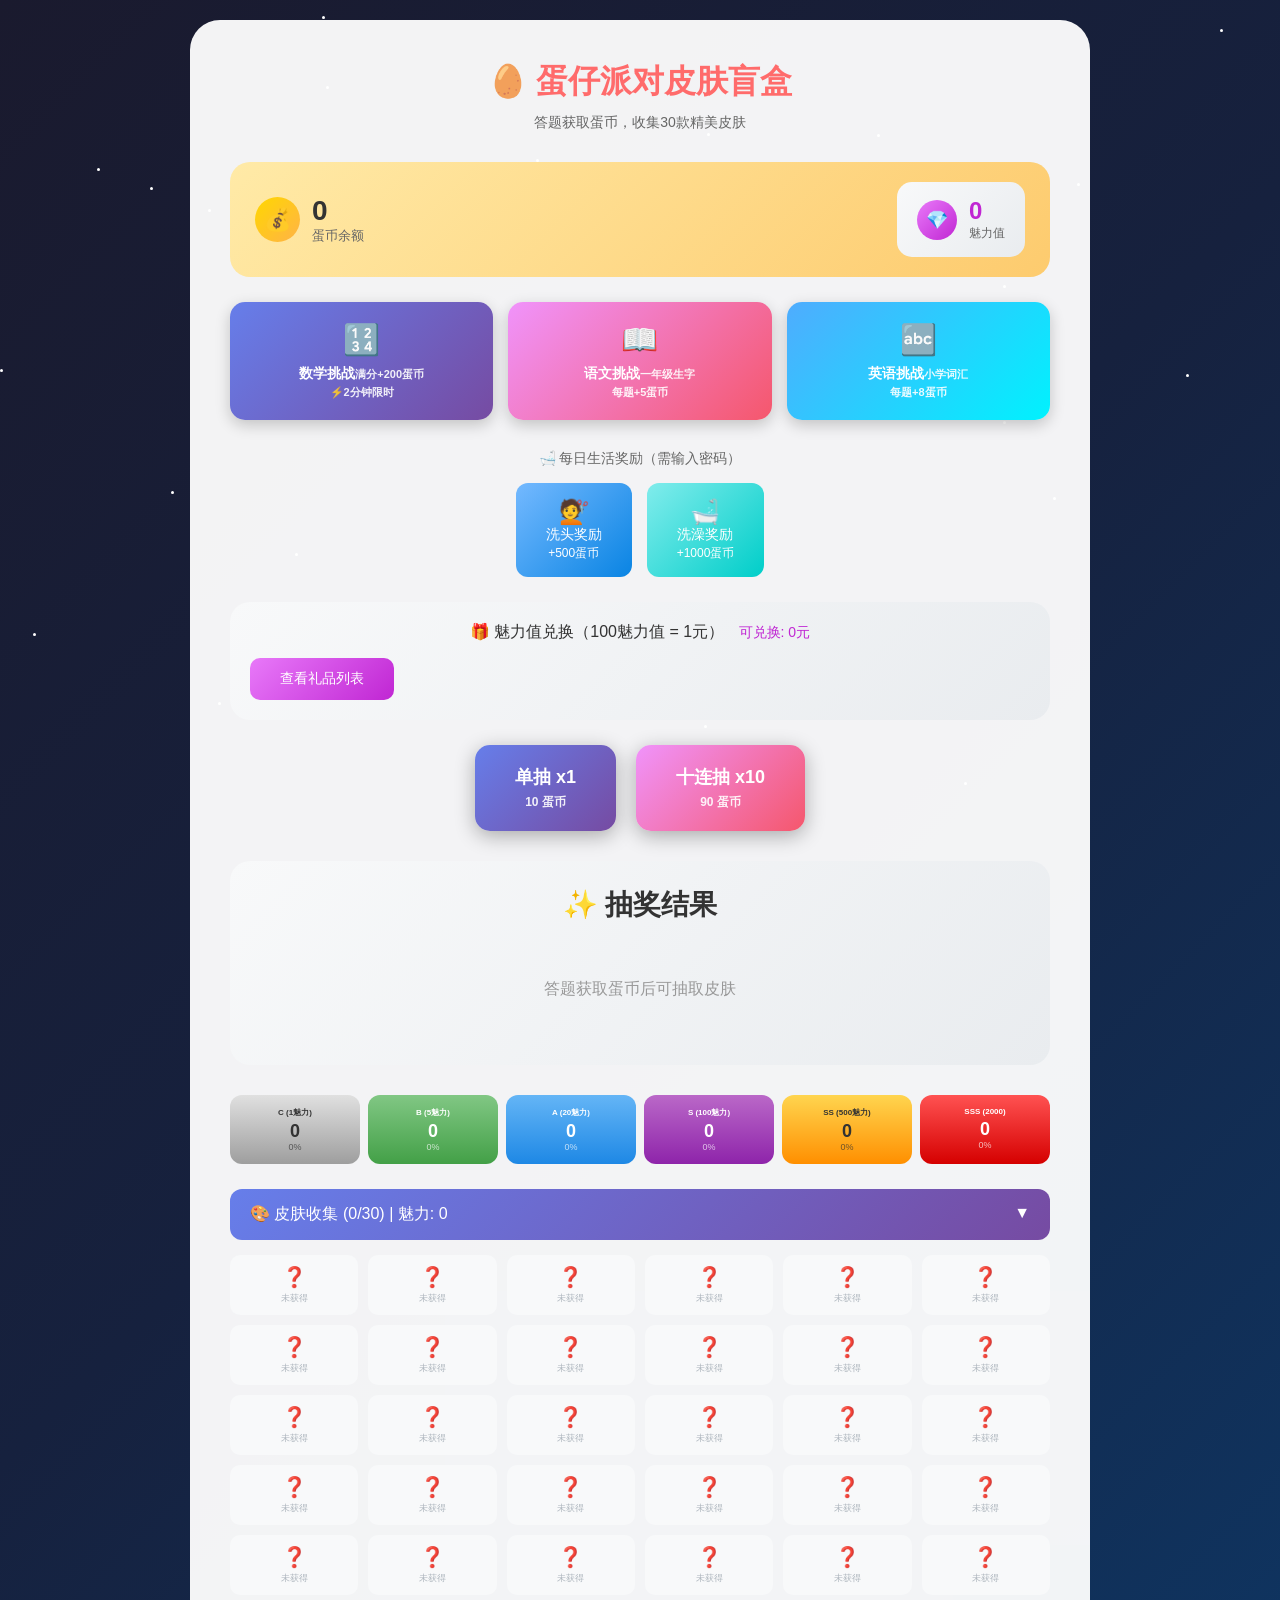
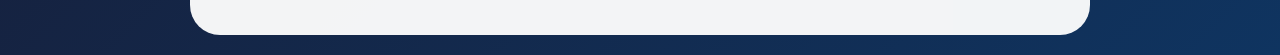
==== commit 1fa2df22: "docs(Game): 同步规则文档并新增兑换确认弹窗 - 同步答题系统规则（数学题20道/2分钟，新增蛋币奖励/魅力值兑换） - 同步皮肤系统规则（S级概率调整为8%） - 新增礼品兑换确认弹窗，防" ====
--- a/dz.html
+++ b/dz.html
@@ -300,6 +300,23 @@
                 <div style="font-size: 16px; color: #c026d3; margin-top: 10px;">当前魅力值: <span id="exchangeCharm">0</span> | 可兑换: <span id="exchangeYuan">0</span>元</div>
             </div>
             <div id="giftList" style="display: grid; grid-template-columns: repeat(2, 1fr); gap: 15px; margin-top: 20px;"></div>
+        </div>
+    </div>
+
+    <!-- 兑换确认弹窗 -->
+    <div class="quiz-modal" id="confirmExchangeModal">
+        <div class="quiz-content" style="max-width: 350px; text-align: center;">
+            <span class="close-btn" onclick="closeConfirmExchange()">&times;</span>
+            <div class="quiz-header"><h2>⚠️ 确认兑换</h2></div>
+            <div style="margin: 20px 0; font-size: 16px; color: #333;">
+                <div id="confirmGiftIcon" style="font-size: 50px; margin-bottom: 15px;"></div>
+                <div>确定兑换 <strong id="confirmGiftName"></strong> 吗？</div>
+                <div style="margin-top: 10px; color: #c026d3;">消耗 <strong id="confirmCharmCost"></strong> 魅力值</div>
+            </div>
+            <div style="display: flex; gap: 15px; justify-content: center;">
+                <button onclick="closeConfirmExchange()" style="padding: 12px 30px; background: #e9ecef; color: #333; border: none; border-radius: 10px; font-size: 16px; cursor: pointer;">取消</button>
+                <button onclick="confirmExchange()" style="padding: 12px 30px; background: linear-gradient(135deg, #e879f9, #c026d3); color: white; border: none; border-radius: 10px; font-size: 16px; cursor: pointer;">确认兑换</button>
+            </div>
         </div>
     </div>
 
@@ -992,19 +1009,37 @@
                 container.appendChild(item);
             });
         }
+        // 待兑换的礼品信息
+        let pendingGift = null;
+
         function exchangeGift(name, price) {
             const yuan = Math.floor(gameData.charm / 100);
             if (yuan < price) {
                 showMessage('魅力值不足，无法兑换', 'error');
                 return;
             }
-            const charmCost = price * 100;
-            gameData.charm -= charmCost;
+            // 显示确认弹窗
+            pendingGift = { name, price, charmCost: price * 100 };
+            const gift = giftList.find(g => g.name === name);
+            document.getElementById('confirmGiftIcon').textContent = gift ? gift.icon : '🎁';
+            document.getElementById('confirmGiftName').textContent = name;
+            document.getElementById('confirmCharmCost').textContent = pendingGift.charmCost;
+            document.getElementById('confirmExchangeModal').classList.add('active');
+        }
+        function confirmExchange() {
+            if (!pendingGift) return;
+            gameData.charm -= pendingGift.charmCost;
             saveGameData();
             updateDisplay();
             updateExchangeDisplay();
             renderGiftList();
-            showResult('🎁', '兑换成功！', `兑换: ${name}`, `消耗 ${charmCost} 魅力值`, '请在现实中领取礼品~');
+            closeConfirmExchange();
+            showResult('🎁', '兑换成功！', `兑换: ${pendingGift.name}`, `消耗 ${pendingGift.charmCost} 魅力值`, '请在现实中领取礼品~');
+            pendingGift = null;
+        }
+        function closeConfirmExchange() {
+            document.getElementById('confirmExchangeModal').classList.remove('active');
+            pendingGift = null;
         }
 
         init();
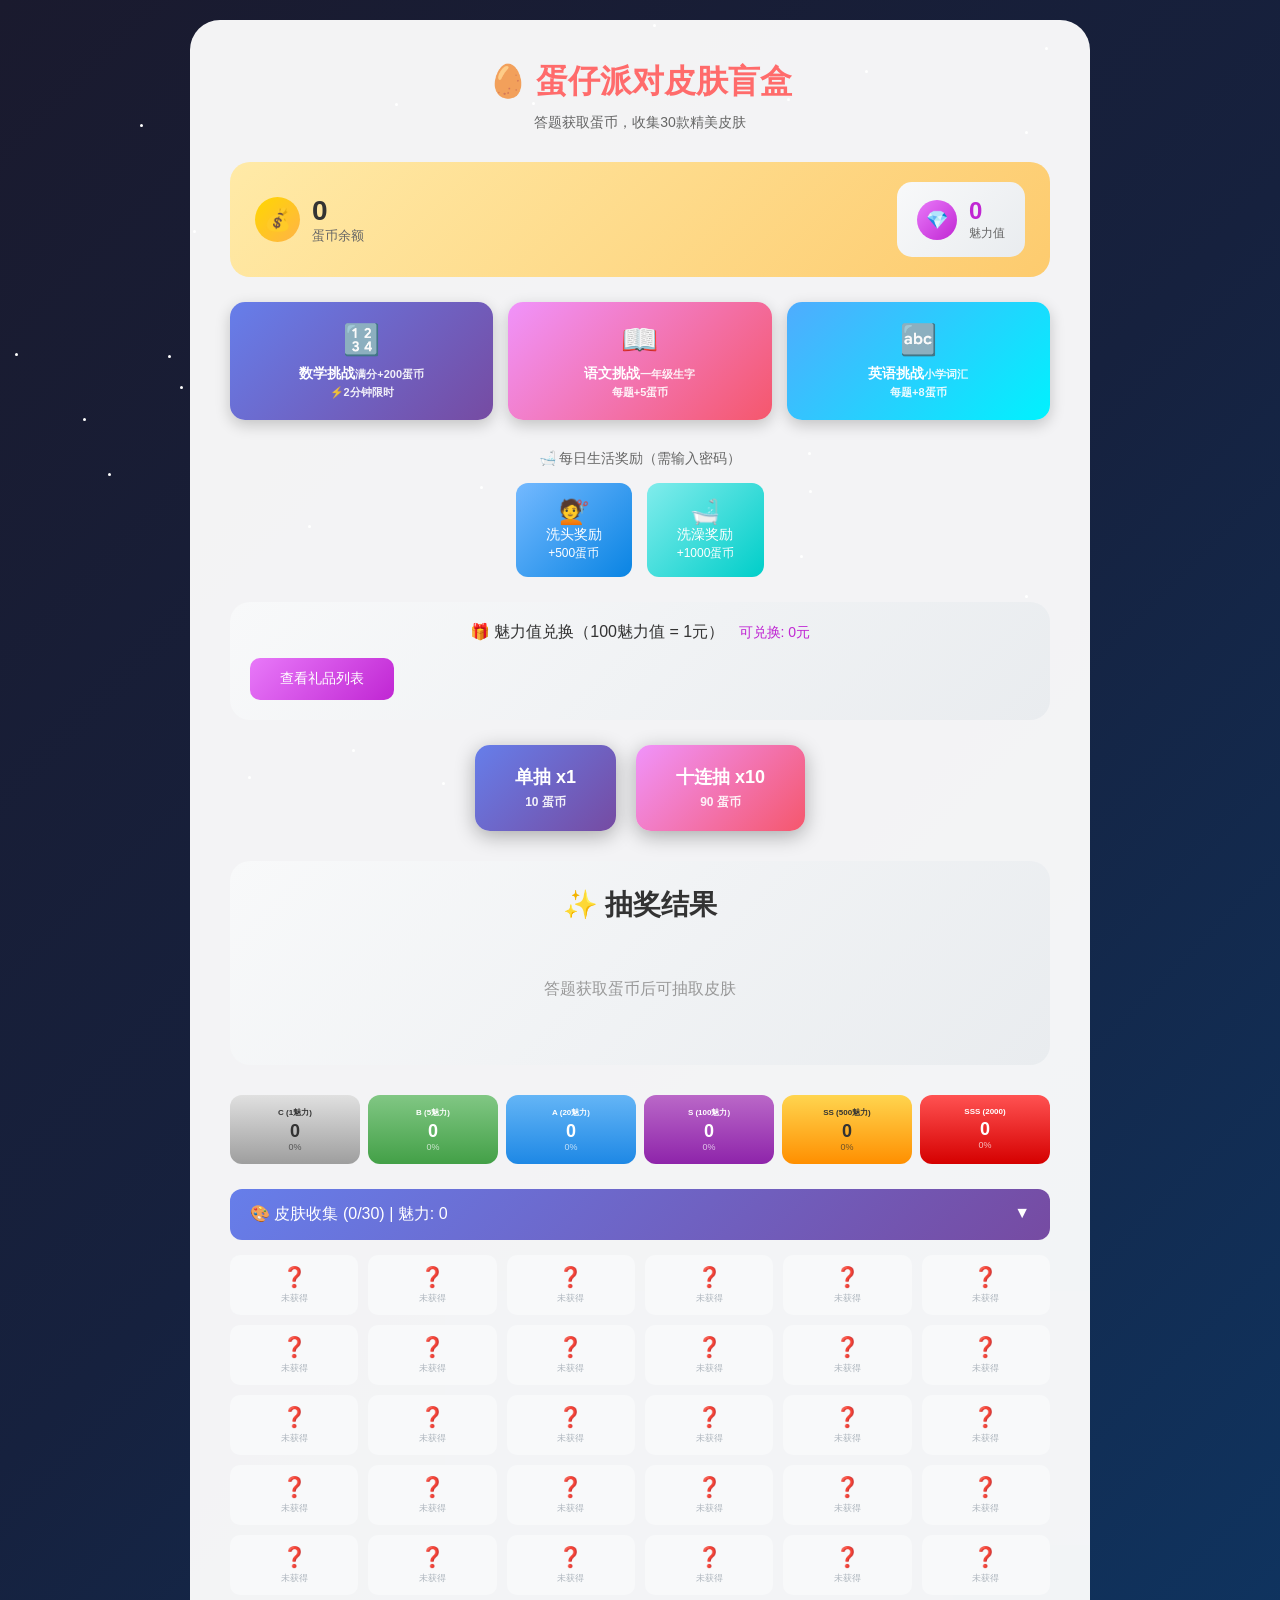
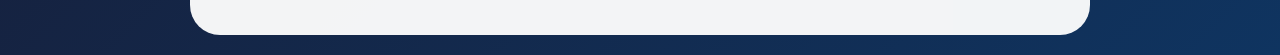
==== commit e1789848: "feat(Game): 新增抽卡后再抽按钮功能 - 单抽完成后显示"再抽1次"按钮 - 十连抽完成后显示"再抽10次"按钮 - 添加按钮容器实现并排显示  Co-Authored-By: Claude" ====
--- a/dz.html
+++ b/dz.html
@@ -146,9 +146,12 @@
         .draw-overlay.active { display: flex; }
         .draw-card-container { display: flex; flex-wrap: wrap; justify-content: center; gap: 20px; max-width: 900px; padding: 20px; }
         .draw-hint { position: fixed; bottom: 30px; color: rgba(255,255,255,0.6); font-size: 14px; cursor: pointer; }
-        .close-draw-btn { position: fixed; bottom: 40px; left: 50%; transform: translateX(-50%); padding: 15px 50px; background: linear-gradient(135deg, #ff6b6b, #ee5a5a); color: white; border: none; border-radius: 25px; font-size: 16px; font-weight: bold; cursor: pointer; box-shadow: 0 5px 20px rgba(255,107,107,0.4); transition: all 0.3s; opacity: 0; pointer-events: none; }
-        .close-draw-btn.show { opacity: 1; pointer-events: auto; }
-        .close-draw-btn:hover { transform: translateX(-50%) scale(1.05); box-shadow: 0 8px 30px rgba(255,107,107,0.6); }
+        .draw-btn-container { position: fixed; bottom: 40px; display: flex; gap: 20px; opacity: 0; pointer-events: none; transition: opacity 0.3s; }
+        .draw-btn-container.show { opacity: 1; pointer-events: auto; }
+        .close-draw-btn { padding: 15px 40px; background: linear-gradient(135deg, #ff6b6b, #ee5a5a); color: white; border: none; border-radius: 25px; font-size: 16px; font-weight: bold; cursor: pointer; box-shadow: 0 5px 20px rgba(255,107,107,0.4); transition: all 0.3s; }
+        .close-draw-btn:hover { transform: scale(1.05); box-shadow: 0 8px 30px rgba(255,107,107,0.6); }
+        .retry-draw-btn { padding: 15px 30px; background: linear-gradient(135deg, #667eea, #764ba2); color: white; border: none; border-radius: 25px; font-size: 16px; font-weight: bold; cursor: pointer; box-shadow: 0 5px 20px rgba(102,126,234,0.4); transition: all 0.3s; }
+        .retry-draw-btn:hover { transform: scale(1.05); box-shadow: 0 8px 30px rgba(102,126,234,0.6); }
 
         /* 抽卡卡牌样式 */
         .draw-card { width: 140px; height: 195px; perspective: 1000px; }
@@ -743,7 +746,7 @@
             gameData.totalDraws++;
             saveGameData();
             updateDisplay();
-            showDrawAnimation([skin]);
+            showDrawAnimation([skin], 'single');
         }
         function drawTen() {
             if (gameData.coins < 90) { showMessage('蛋币不足！需要90蛋币', 'error'); return; }
@@ -758,7 +761,7 @@
             }
             saveGameData();
             updateDisplay();
-            showDrawAnimation(results);
+            showDrawAnimation(results, 'ten');
         }
         function addSkinToCollection(skin) {
             const key = `${skin.rarity}_${skin.index}`;
@@ -771,7 +774,7 @@
         }
 
         // ===== 抽卡动画 =====
-        function showDrawAnimation(skinList) {
+        function showDrawAnimation(skinList, drawType) {
             const overlay = document.getElementById('drawOverlay');
             overlay.innerHTML = '';
             overlay.classList.add('active');
@@ -779,6 +782,31 @@
             const container = document.createElement('div');
             container.className = 'draw-card-container';
             overlay.appendChild(container);
+
+            // 按钮容器
+            const btnContainer = document.createElement('div');
+            btnContainer.className = 'draw-btn-container';
+            overlay.appendChild(btnContainer);
+
+            // 再抽按钮 - 根据抽卡类型显示不同按钮
+            const retryBtn = document.createElement('button');
+            retryBtn.className = 'retry-draw-btn';
+            if (drawType === 'single') {
+                retryBtn.textContent = '再抽1次 (10蛋币)';
+                retryBtn.onclick = (e) => {
+                    e.stopPropagation();
+                    overlay.classList.remove('active');
+                    drawSingle();
+                };
+            } else {
+                retryBtn.textContent = '再抽10次 (90蛋币)';
+                retryBtn.onclick = (e) => {
+                    e.stopPropagation();
+                    overlay.classList.remove('active');
+                    drawTen();
+                };
+            }
+            btnContainer.appendChild(retryBtn);
 
             // 关闭按钮
             const closeBtn = document.createElement('button');
@@ -790,7 +818,7 @@
                 updateCollection();
                 updateStats();
             };
-            overlay.appendChild(closeBtn);
+            btnContainer.appendChild(closeBtn);
 
             // 依次创建卡牌并翻转
             let lastIndex = skinList.length - 1;
@@ -823,9 +851,9 @@
                             createParticles(card, skin.rarity);
                             createSSLightBeams();
                         }
-                        // 最后一张卡翻转后显示关闭按钮
+                        // 最后一张卡翻转后显示按钮
                         if (i === lastIndex) {
-                            setTimeout(() => closeBtn.classList.add('show'), 500);
+                            setTimeout(() => btnContainer.classList.add('show'), 500);
                         }
                     }, 100);
 
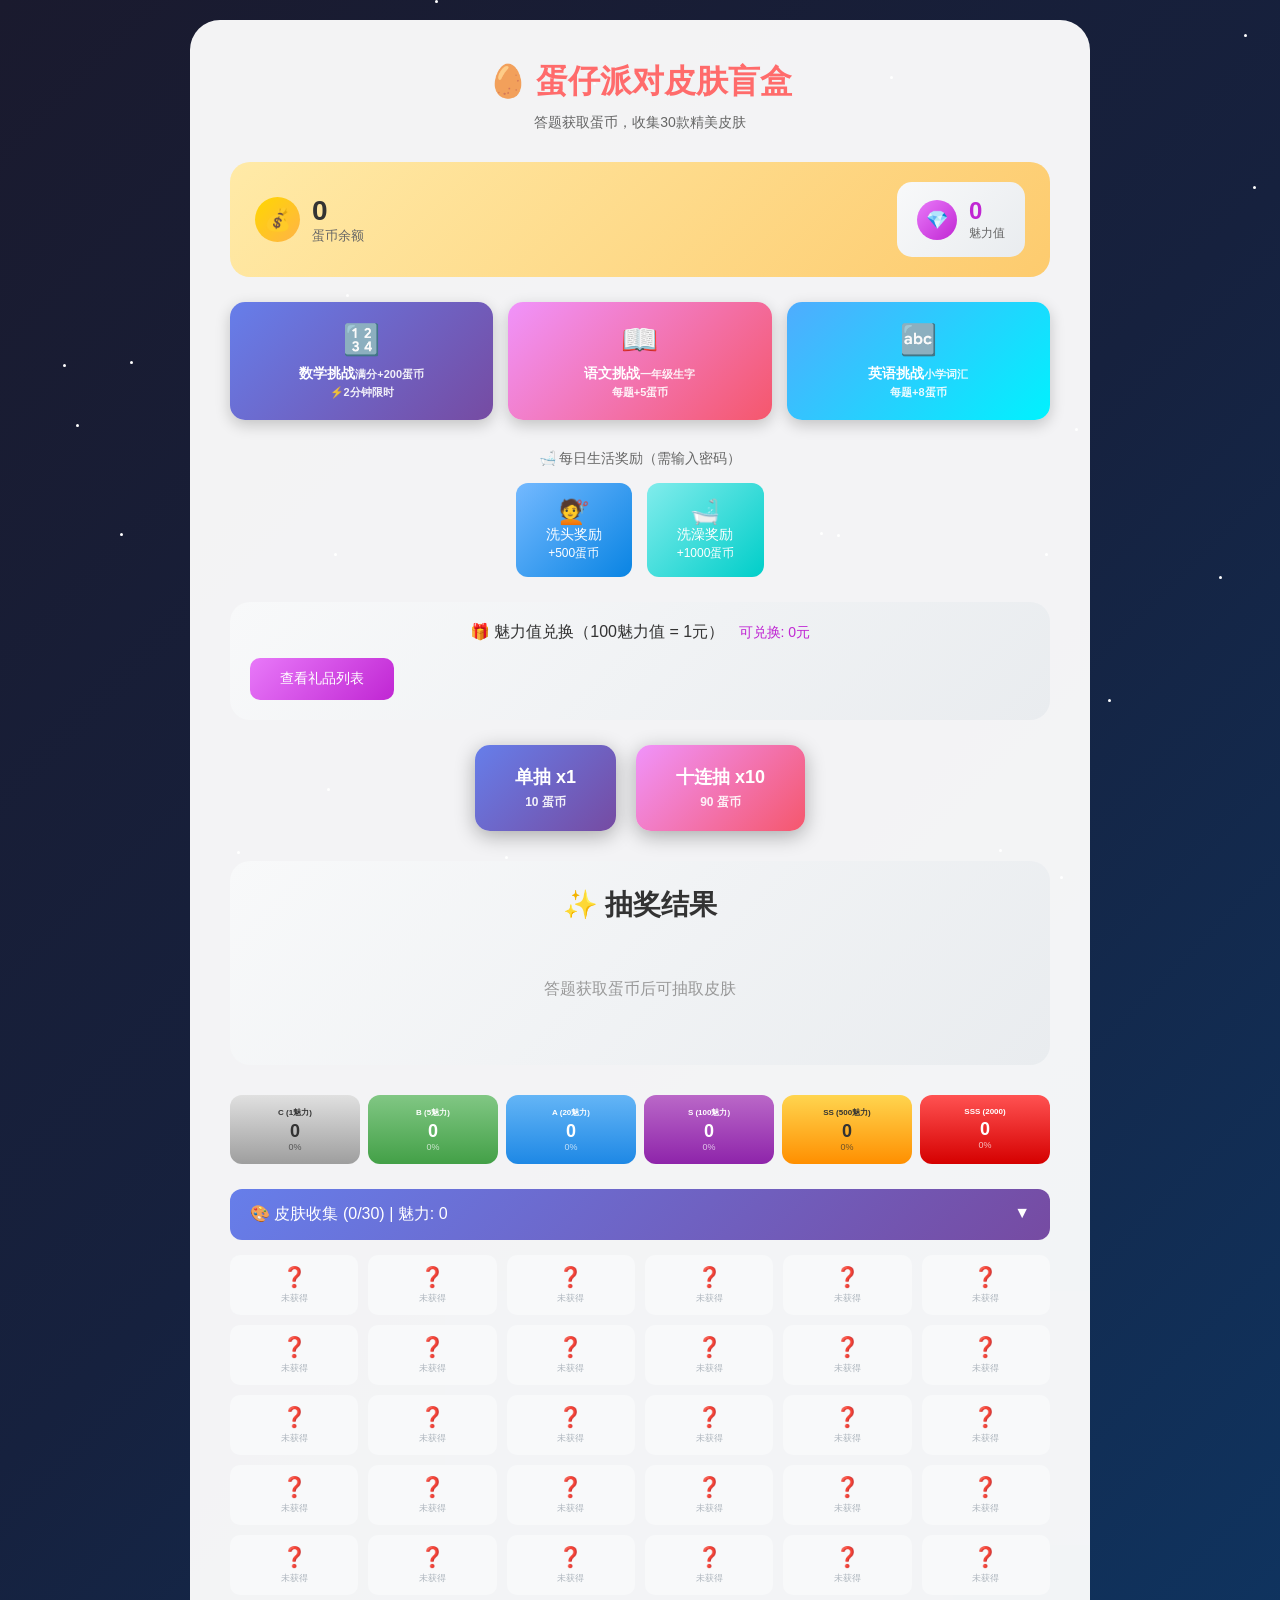
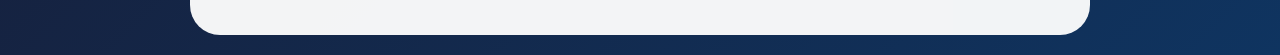
==== commit 18ae694f: "fix(Game): 修复微信浏览器英语语音无法播放问题 - 添加有道词典TTS作为首选音频源（国内可用） - 添加百度TTS作为备选 - 添加Google TTS作为第三备选 - SpeechSyn" ====
--- a/dz.html
+++ b/dz.html
@@ -666,10 +666,41 @@
             window.currentEnglishWord = data.word;
         }
         function playWordSound() {
-            const utterance = new SpeechSynthesisUtterance(window.currentEnglishWord);
-            utterance.lang = 'en-US';
-            utterance.rate = 0.8;
-            speechSynthesis.speak(utterance);
+            const word = window.currentEnglishWord;
+
+            // 音频源列表（按优先级）
+            const audioSources = [
+                `https://dict.youdao.com/dictvoice?audio=${encodeURIComponent(word)}&type=1`,  // 有道词典（国内可用）
+                `https://tts.baidu.com/text2audio?tex=${encodeURIComponent(word)}&cuid=baike&lan=en&ctp=1&pdt=301&vol=9&rate=32&per=0`,  // 百度TTS
+                `https://translate.google.com/translate_tts?ie=UTF-8&tl=en&client=tw&q=${encodeURIComponent(word)}`  // Google TTS
+            ];
+
+            // 尝试 SpeechSynthesis
+            if (typeof speechSynthesis !== 'undefined') {
+                try {
+                    const utterance = new SpeechSynthesisUtterance(word);
+                    utterance.lang = 'en-US';
+                    utterance.rate = 0.8;
+                    utterance.onerror = () => tryAudioSources(audioSources, 0);
+                    speechSynthesis.speak(utterance);
+                    return;
+                } catch(e) {}
+            }
+            // 回退到 Audio 播放
+            tryAudioSources(audioSources, 0);
+        }
+
+        function tryAudioSources(sources, index) {
+            if (index >= sources.length) {
+                const res = document.getElementById('speechResult');
+                res.className = 'speech-result fail';
+                res.textContent = '⚠️ 语音播放失败，请检查网络';
+                return;
+            }
+            const audio = new Audio(sources[index]);
+            audio.onended = () => {}; // 播放成功
+            audio.onerror = () => tryAudioSources(sources, index + 1); // 尝试下一个源
+            audio.play().catch(() => tryAudioSources(sources, index + 1));
         }
         function startSpeaking() {
             if (!('webkitSpeechRecognition' in window) && !('SpeechRecognition' in window)) {
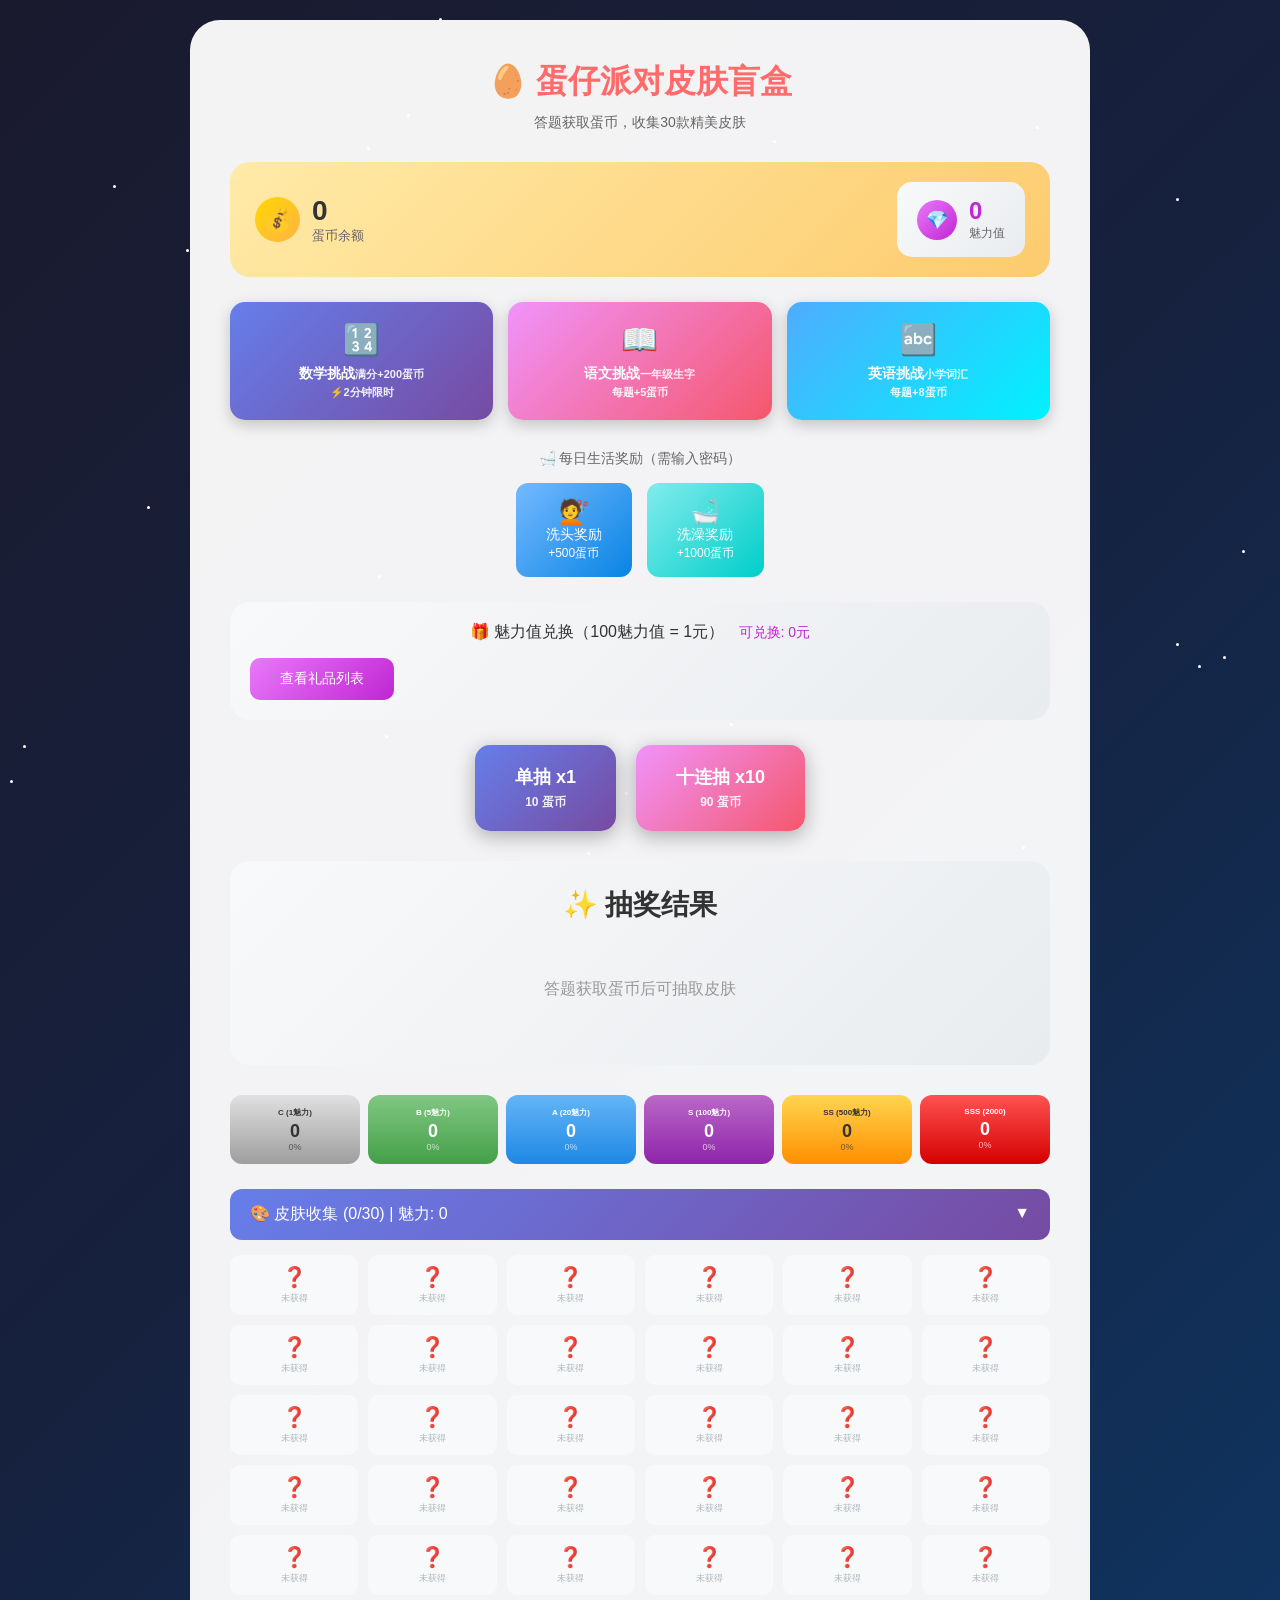
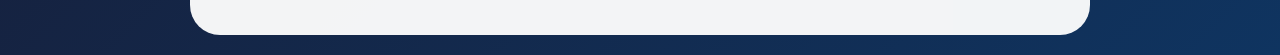
==== commit 29bdc043: "fix(Game): 蛋币不足时改为弹窗提示 - 单抽蛋币不足显示当前蛋币和需要数量 - 十连抽蛋币不足显示当前蛋币和需要数量  Co-Authored-By: Claude Opus 4.6 <no" ====
--- a/dz.html
+++ b/dz.html
@@ -769,7 +769,7 @@
             return { rarity, name: list[idx].name, img: list[idx].img, fallback: list[idx].fallback, index: idx };
         }
         function drawSingle() {
-            if (gameData.coins < 10) { showMessage('蛋币不足！请先答题获取蛋币', 'error'); return; }
+            if (gameData.coins < 10) { showResult('💸', '蛋币不足', `当前蛋币: ${gameData.coins}`, '需要 10 蛋币', '请先答题获取蛋币'); return; }
             gameData.coins -= 10;
             const skin = getRandomSkin();
             addSkinToCollection(skin);
@@ -780,7 +780,7 @@
             showDrawAnimation([skin], 'single');
         }
         function drawTen() {
-            if (gameData.coins < 90) { showMessage('蛋币不足！需要90蛋币', 'error'); return; }
+            if (gameData.coins < 90) { showResult('💸', '蛋币不足', `当前蛋币: ${gameData.coins}`, '需要 90 蛋币', '请先答题获取蛋币'); return; }
             gameData.coins -= 90;
             const results = [];
             for (let i = 0; i < 10; i++) {
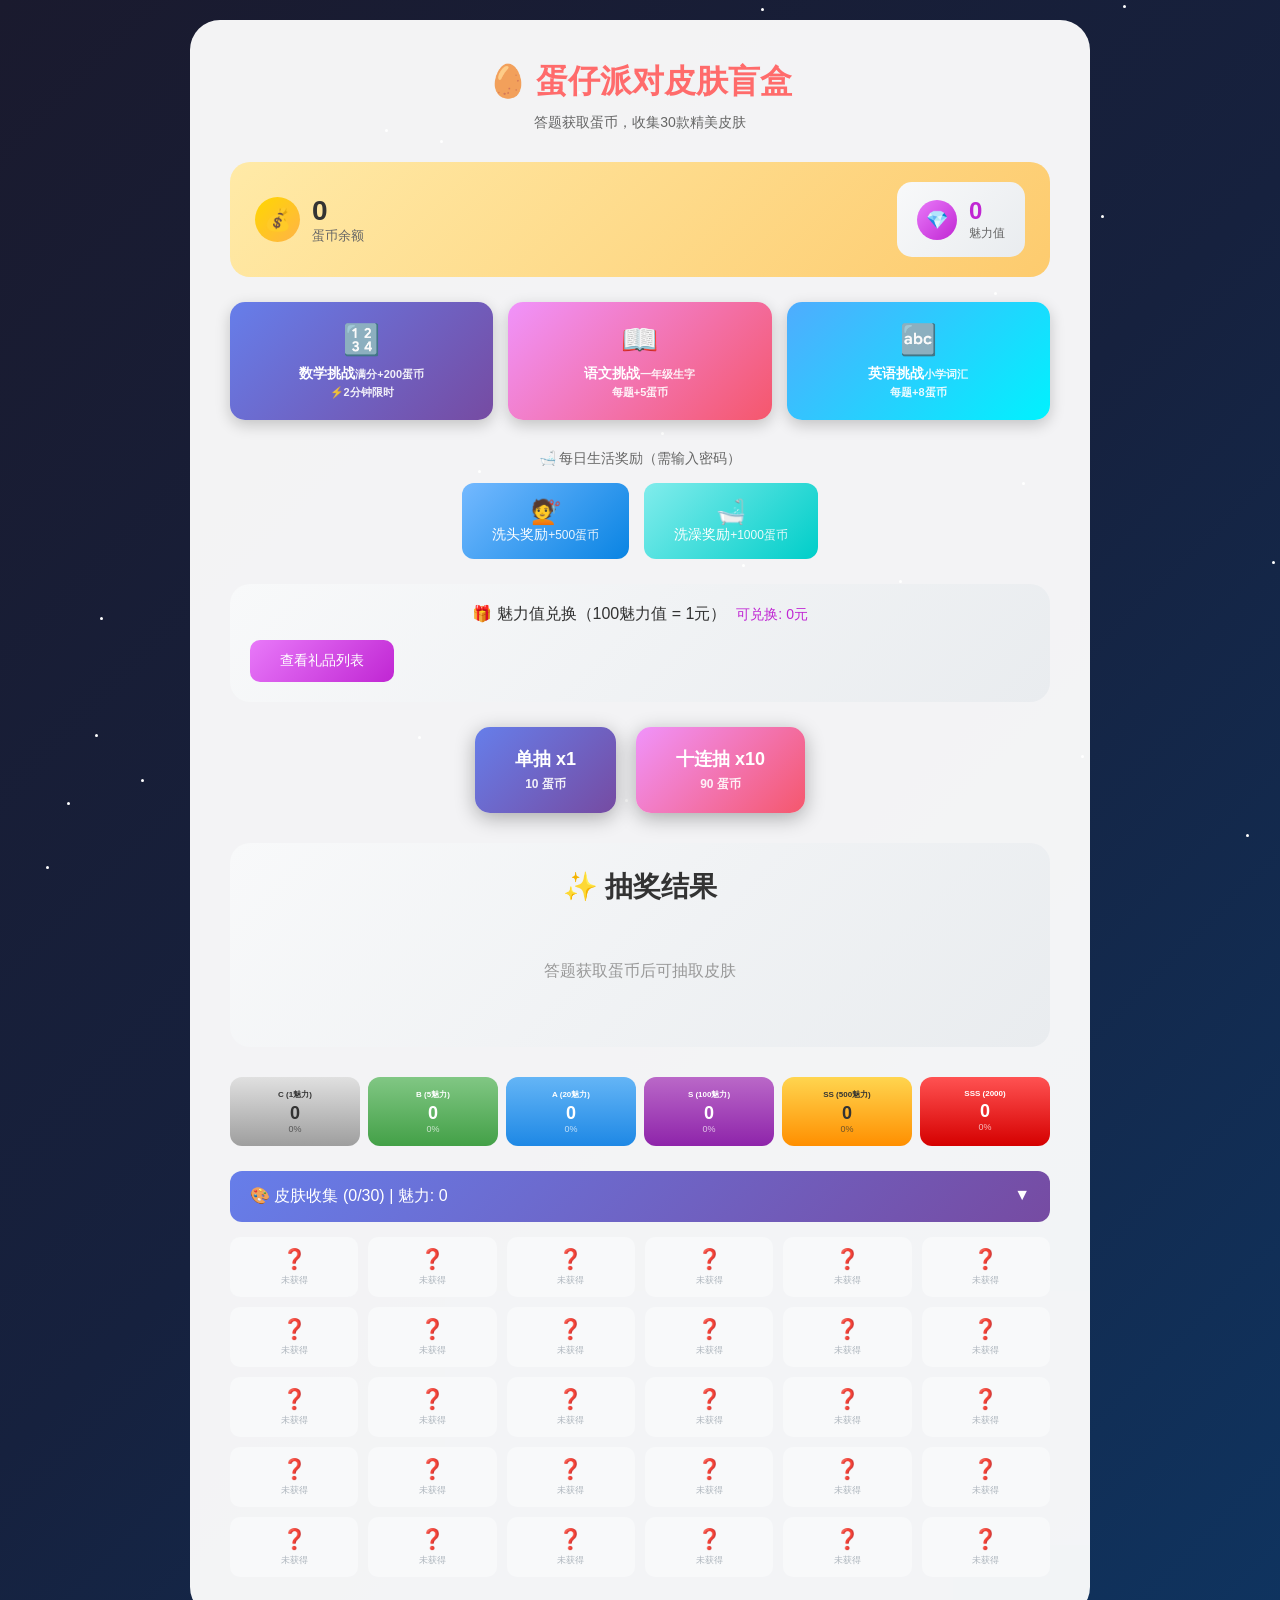
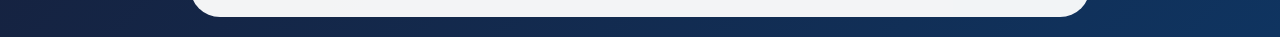
==== commit 50d6b729: "refactor(Game): 拆分单文件为HTML/CSS/JS三文件结构 - dz.html: 精简为纯净HTML结构，移除内联样式 - css/style.css: 新增CSS变量统一管理颜色，" ====
--- a/dz.html
+++ b/dz.html
@@ -4,226 +4,7 @@
     <meta charset="UTF-8">
     <meta name="viewport" content="width=device-width, initial-scale=1.0">
     <title>蛋仔派对皮肤盲盒</title>
-    <style>
-        * { margin: 0; padding: 0; box-sizing: border-box; }
-        body { font-family: 'Microsoft YaHei', sans-serif; background: linear-gradient(135deg, #1a1a2e 0%, #16213e 50%, #0f3460 100%); min-height: 100vh; padding: 20px; overflow-x: hidden; }
-        .stars { position: fixed; inset: 0; pointer-events: none; z-index: 0; }
-        .star { position: absolute; width: 3px; height: 3px; background: white; border-radius: 50%; animation: twinkle 2s infinite alternate; }
-        @keyframes twinkle { 0% { opacity: 0.2; } 100% { opacity: 1; } }
-        .container { max-width: 900px; margin: 0 auto; background: rgba(255,255,255,0.95); border-radius: 30px; padding: 40px; position: relative; z-index: 1; }
-        .game-title { text-align: center; margin-bottom: 30px; }
-        .game-title h1 { font-size: 32px; color: #ff6b6b; }
-        .game-title p { color: #666; font-size: 14px; margin-top: 10px; }
-        .coin-section { display: flex; justify-content: space-between; align-items: center; padding: 20px 25px; background: linear-gradient(135deg, #ffeaa7 0%, #fdcb6e 100%); border-radius: 20px; margin-bottom: 25px; }
-        .coin-display { display: flex; align-items: center; gap: 12px; }
-        .coin-icon { width: 45px; height: 45px; background: linear-gradient(135deg, #ffd700, #ffb347); border-radius: 50%; display: flex; align-items: center; justify-content: center; font-size: 22px; animation: bounce 1s infinite; }
-        @keyframes bounce { 0%,100% { transform: translateY(0); } 50% { transform: translateY(-5px); } }
-        .coin-amount { font-size: 28px; font-weight: bold; color: #333; }
-        .coin-label { font-size: 13px; color: #666; }
-        .charm-section { display: flex; align-items: center; gap: 12px; padding: 15px 20px; background: linear-gradient(135deg, #f8f9fa, #e9ecef); border-radius: 15px; }
-        .charm-icon { width: 40px; height: 40px; background: linear-gradient(135deg, #e879f9, #c026d3); border-radius: 50%; display: flex; align-items: center; justify-content: center; font-size: 18px; animation: charmPulse 2s infinite; }
-        @keyframes charmPulse { 0%, 100% { transform: scale(1); box-shadow: 0 0 10px rgba(192,38,211,0.3); } 50% { transform: scale(1.1); box-shadow: 0 0 20px rgba(192,38,211,0.6); } }
-        .charm-amount { font-size: 24px; font-weight: bold; color: #c026d3; }
-        .charm-label { font-size: 12px; color: #666; }
-        .quiz-entry { display: grid; grid-template-columns: repeat(3, 1fr); gap: 15px; margin-bottom: 30px; }
-        .quiz-btn { padding: 20px; border: none; border-radius: 15px; font-size: 14px; font-weight: bold; cursor: pointer; transition: all 0.3s; text-align: center; box-shadow: 0 5px 15px rgba(0,0,0,0.2); }
-        .quiz-btn:hover { transform: translateY(-3px); }
-        .quiz-btn.math { background: linear-gradient(135deg, #667eea, #764ba2); color: white; }
-        .quiz-btn.chinese { background: linear-gradient(135deg, #f093fb, #f5576c); color: white; }
-        .quiz-btn.english { background: linear-gradient(135deg, #4facfe, #00f2fe); color: white; }
-        .quiz-btn .icon { font-size: 30px; display: block; margin-bottom: 8px; }
-        .quiz-btn .reward { font-size: 11px; opacity: 0.9; margin-top: 5px; }
-        .draw-section { text-align: center; margin-bottom: 30px; }
-        .draw-buttons { display: flex; gap: 20px; justify-content: center; }
-        .draw-btn { padding: 20px 40px; border: none; border-radius: 15px; font-size: 18px; font-weight: bold; cursor: pointer; transition: all 0.3s; box-shadow: 0 5px 20px rgba(0,0,0,0.3); }
-        .draw-btn:hover:not(:disabled) { transform: translateY(-3px); }
-        .draw-btn:disabled { opacity: 0.5; cursor: not-allowed; }
-        .draw-btn.single { background: linear-gradient(135deg, #667eea, #764ba2); color: white; }
-        .draw-btn.ten { background: linear-gradient(135deg, #f093fb, #f5576c); color: white; }
-        .draw-btn .price { font-size: 12px; opacity: 0.9; display: block; margin-top: 5px; }
-        .result-section { margin-bottom: 30px; padding: 25px; background: linear-gradient(135deg, #f8f9fa, #e9ecef); border-radius: 20px; min-height: 200px; }
-        .result-title { font-size: 18px; color: #333; margin-bottom: 15px; text-align: center; }
-        .result-boxes { display: flex; gap: 15px; flex-wrap: wrap; justify-content: center; }
-
-        /* 卡牌样式 - 修复翻转 */
-        .box-card { width: 130px; height: 180px; perspective: 1000px; }
-        .box-inner { position: relative; width: 100%; height: 100%; transition: transform 0.6s ease-out; transform-style: preserve-3d; }
-        .box-card.opened .box-inner { transform: rotateY(180deg); }
-        .box-front, .box-back { position: absolute; width: 100%; height: 100%; backface-visibility: hidden; border-radius: 12px; overflow: hidden; }
-        .box-front { background: linear-gradient(135deg, #667eea, #764ba2); display: flex; align-items: center; justify-content: center; }
-        .box-front::before { content: '?'; font-size: 80px; color: rgba(255,255,255,0.3); font-weight: bold; }
-        .box-front::after { content: ''; position: absolute; inset: 8px; border: 2px solid rgba(255,255,255,0.3); border-radius: 8px; }
-        .box-back { transform: rotateY(180deg); position: relative; }
-        .rarity-c { background: linear-gradient(180deg, #e0e0e0, #9e9e9e); }
-        .rarity-b { background: linear-gradient(180deg, #81c784, #43a047); }
-        .rarity-a { background: linear-gradient(180deg, #64b5f6, #1e88e5); }
-        .rarity-s { background: linear-gradient(180deg, #ba68c8, #8e24aa); }
-        .rarity-ss { background: linear-gradient(180deg, #ffd54f, #ff8f00); animation: goldGlow 1s infinite alternate; }
-        .rarity-sss { background: linear-gradient(180deg, #ff5252, #d50000 50%, #ffd700); animation: sssGlow 0.5s infinite alternate; }
-        @keyframes goldGlow { from { box-shadow: 0 0 15px rgba(255,215,0,0.5); } to { box-shadow: 0 0 30px rgba(255,215,0,1); } }
-        @keyframes sssGlow { from { box-shadow: 0 0 20px rgba(255,82,82,0.5); } to { box-shadow: 0 0 40px rgba(255,215,0,1); } }
-        .skin-image { width: 100%; height: 100%; object-fit: cover; }
-        .skin-fallback { width: 100%; height: 100%; display: flex; align-items: center; justify-content: center; font-size: 60px; }
-        .rarity-badge { position: absolute; top: 8px; left: 8px; padding: 3px 10px; font-size: 11px; font-weight: bold; border-radius: 6px; z-index: 10; }
-        .rarity-badge.c { background: rgba(255,255,255,0.9); color: #616161; }
-        .rarity-badge.b { background: rgba(255,255,255,0.9); color: #2e7d32; }
-        .rarity-badge.a { background: rgba(255,255,255,0.9); color: #1565c0; }
-        .rarity-badge.s { background: rgba(255,255,255,0.9); color: #7b1fa2; }
-        .rarity-badge.ss { background: #ff6f00; color: white; }
-        .rarity-badge.sss { background: linear-gradient(90deg, #ff5252, #ffd700); color: white; animation: badgeGlow 1s infinite alternate; }
-        @keyframes badgeGlow { from { box-shadow: 0 0 5px #ffd700; } to { box-shadow: 0 0 15px #ffd700; } }
-        .skin-name-bottom { position: absolute; bottom: 0; left: 0; right: 0; padding: 25px 8px 8px; background: linear-gradient(to top, rgba(0,0,0,0.8), transparent); color: white; font-size: 11px; font-weight: bold; text-align: center; }
-
-        .stats-section { margin-bottom: 25px; }
-        .stats-grid { display: grid; grid-template-columns: repeat(6, 1fr); gap: 8px; }
-        .stat-card { padding: 12px 5px; border-radius: 12px; text-align: center; }
-        .stat-card.c { background: linear-gradient(180deg, #e0e0e0, #9e9e9e); color: #333; }
-        .stat-card.b { background: linear-gradient(180deg, #81c784, #43a047); color: white; }
-        .stat-card.a { background: linear-gradient(180deg, #64b5f6, #1e88e5); color: white; }
-        .stat-card.s { background: linear-gradient(180deg, #ba68c8, #8e24aa); color: white; }
-        .stat-card.ss { background: linear-gradient(180deg, #ffd54f, #ff8f00); color: #333; }
-        .stat-card.sss { background: linear-gradient(180deg, #ff5252, #d50000); color: white; }
-        .stat-label { font-size: 8px; font-weight: bold; }
-        .stat-count { font-size: 18px; font-weight: bold; margin-top: 3px; }
-        .stat-percent { font-size: 9px; opacity: 0.7; }
-        .section-header { display: flex; justify-content: space-between; cursor: pointer; padding: 15px 20px; background: linear-gradient(135deg, #667eea, #764ba2); border-radius: 12px; color: white; margin-bottom: 15px; }
-        .collection-grid { display: grid; grid-template-columns: repeat(6, 1fr); gap: 10px; }
-        .collection-item { padding: 10px 5px; border-radius: 10px; text-align: center; font-size: 10px; background: #f8f9fa; color: #adb5bd; }
-        .collection-item.collected { color: #333; }
-        .collection-item.collected.c { background: linear-gradient(180deg, #e0e0e0, #9e9e9e); color: #333; }
-        .collection-item.collected.b { background: linear-gradient(180deg, #81c784, #43a047); color: white; }
-        .collection-item.collected.a { background: linear-gradient(180deg, #64b5f6, #1e88e5); color: white; }
-        .collection-item.collected.s { background: linear-gradient(180deg, #ba68c8, #8e24aa); color: white; }
-        .collection-item.collected.ss { background: linear-gradient(180deg, #ffd54f, #ff8f00); color: #333; }
-        .collection-item.collected.sss { background: linear-gradient(180deg, #ff5252, #d50000); color: white; }
-        .item-icon { font-size: 20px; margin-bottom: 3px; }
-        .item-name { font-size: 9px; overflow: hidden; text-overflow: ellipsis; white-space: nowrap; }
-        .hidden { display: none !important; }
-        .message { padding: 12px 20px; margin: 15px 0; border-radius: 12px; text-align: center; font-size: 14px; font-weight: bold; }
-        .message.success { background: linear-gradient(135deg, #a8e6cf, #56ab91); color: white; }
-        .message.error { background: linear-gradient(135deg, #ff6b6b, #ee5a5a); color: white; }
-
-        /* 弹窗 */
-        .quiz-modal { display: none; position: fixed; inset: 0; background: rgba(0,0,0,0.8); z-index: 1000; justify-content: center; align-items: center; padding: 20px; }
-        .quiz-modal.active { display: flex; }
-        .quiz-content { background: white; border-radius: 25px; padding: 30px; max-width: 700px; width: 100%; max-height: 90vh; overflow-y: auto; position: relative; }
-        .close-btn { position: absolute; top: 15px; right: 20px; font-size: 28px; cursor: pointer; color: #999; }
-        .close-btn:hover { color: #ff6b6b; }
-        .quiz-header { text-align: center; margin-bottom: 25px; }
-        .quiz-header h2 { font-size: 24px; color: #333; margin-bottom: 10px; }
-        .quiz-timer { font-size: 32px; font-weight: bold; color: #ff6b6b; }
-        .quiz-progress { font-size: 14px; color: #666; margin-top: 5px; }
-        .math-question { font-size: 48px; font-weight: bold; color: #333; margin: 30px 0; padding: 30px; background: linear-gradient(135deg, #f8f9fa, #e9ecef); border-radius: 20px; text-align: center; }
-        .math-input { width: 150px; height: 60px; font-size: 32px; text-align: center; border: 3px solid #667eea; border-radius: 15px; outline: none; }
-        .math-input:focus { border-color: #764ba2; box-shadow: 0 0 20px rgba(102,126,234,0.3); }
-        .math-submit { margin-top: 20px; padding: 15px 40px; font-size: 18px; background: linear-gradient(135deg, #667eea, #764ba2); color: white; border: none; border-radius: 12px; cursor: pointer; }
-        .math-stats { display: flex; justify-content: center; gap: 40px; margin-top: 25px; }
-        .chinese-character { font-size: 80px; color: #333; margin: 20px 0; text-align: center; }
-        .pinyin-options { display: grid; grid-template-columns: repeat(2, 1fr); gap: 15px; margin-top: 20px; }
-        .pinyin-option { padding: 20px; font-size: 24px; background: linear-gradient(135deg, #f8f9fa, #e9ecef); border: 2px solid #ddd; border-radius: 15px; cursor: pointer; transition: all 0.3s; }
-        .pinyin-option:hover { border-color: #f5576c; background: linear-gradient(135deg, #fff5f5, #ffe0e0); }
-        .pinyin-option.correct { background: linear-gradient(135deg, #d4edda, #c3e6cb); border-color: #28a745; }
-        .pinyin-option.wrong { background: linear-gradient(135deg, #f8d7da, #f5c6cb); border-color: #dc3545; }
-        .english-word { font-size: 48px; font-weight: bold; color: #333; margin: 20px 0; text-align: center; }
-        .english-meaning { font-size: 18px; color: #666; margin-bottom: 20px; text-align: center; }
-        .speak-btn { padding: 20px 40px; font-size: 20px; background: linear-gradient(135deg, #4facfe, #00f2fe); color: white; border: none; border-radius: 15px; cursor: pointer; margin: 10px; transition: all 0.3s; }
-        .speak-btn:hover { transform: scale(1.05); }
-        .speak-btn.listen-btn { background: linear-gradient(135deg, #a8e6cf, #56ab91); font-size: 18px; padding: 15px 30px; }
-        .speech-result { margin-top: 20px; padding: 15px; font-size: 18px; border-radius: 10px; text-align: center; }
-        .speech-result.success { background: #d4edda; color: #155724; }
-        .speech-result.fail { background: #f8d7da; color: #721c24; }
-        .result-modal { display: none; position: fixed; inset: 0; background: rgba(0,0,0,0.8); z-index: 1100; justify-content: center; align-items: center; padding: 20px; }
-        .result-modal.active { display: flex; }
-        .result-content { background: white; border-radius: 25px; padding: 40px; text-align: center; max-width: 400px; }
-        .result-icon { font-size: 60px; margin-bottom: 20px; }
-        .result-title { font-size: 28px; font-weight: bold; color: #333; margin-bottom: 15px; }
-        .result-stats { font-size: 16px; color: #666; margin-bottom: 20px; }
-        .result-reward { font-size: 24px; font-weight: bold; color: #ffd700; text-shadow: 1px 1px 2px rgba(0,0,0,0.3); margin-bottom: 25px; }
-        .result-btn { padding: 15px 40px; font-size: 18px; background: linear-gradient(135deg, #ff6b6b, #ee5a5a); color: white; border: none; border-radius: 15px; cursor: pointer; }
-
-        /* 抽卡动画遮罩 */
-        .draw-overlay { display: none; position: fixed; inset: 0; background: rgba(0,0,0,0.95); z-index: 10000; justify-content: center; align-items: center; flex-direction: column; }
-        .draw-overlay.active { display: flex; }
-        .draw-card-container { display: flex; flex-wrap: wrap; justify-content: center; gap: 20px; max-width: 900px; padding: 20px; }
-        .draw-hint { position: fixed; bottom: 30px; color: rgba(255,255,255,0.6); font-size: 14px; cursor: pointer; }
-        .draw-btn-container { position: fixed; bottom: 40px; display: flex; gap: 20px; opacity: 0; pointer-events: none; transition: opacity 0.3s; }
-        .draw-btn-container.show { opacity: 1; pointer-events: auto; }
-        .close-draw-btn { padding: 15px 40px; background: linear-gradient(135deg, #ff6b6b, #ee5a5a); color: white; border: none; border-radius: 25px; font-size: 16px; font-weight: bold; cursor: pointer; box-shadow: 0 5px 20px rgba(255,107,107,0.4); transition: all 0.3s; }
-        .close-draw-btn:hover { transform: scale(1.05); box-shadow: 0 8px 30px rgba(255,107,107,0.6); }
-        .retry-draw-btn { padding: 15px 30px; background: linear-gradient(135deg, #667eea, #764ba2); color: white; border: none; border-radius: 25px; font-size: 16px; font-weight: bold; cursor: pointer; box-shadow: 0 5px 20px rgba(102,126,234,0.4); transition: all 0.3s; }
-        .retry-draw-btn:hover { transform: scale(1.05); box-shadow: 0 8px 30px rgba(102,126,234,0.6); }
-
-        /* 抽卡卡牌样式 */
-        .draw-card { width: 140px; height: 195px; perspective: 1000px; }
-        .draw-card-inner { position: relative; width: 100%; height: 100%; transition: transform 0.8s cubic-bezier(0.4, 0, 0.2, 1); transform-style: preserve-3d; }
-        .draw-card.opened .draw-card-inner { transform: rotateY(180deg); }
-        .draw-card-front, .draw-card-back { position: absolute; width: 100%; height: 100%; backface-visibility: hidden; border-radius: 12px; overflow: hidden; }
-        .draw-card-front { background: linear-gradient(135deg, #667eea, #764ba2); display: flex; align-items: center; justify-content: center; }
-        .draw-card-front::before { content: '?'; font-size: 80px; color: rgba(255,255,255,0.3); font-weight: bold; }
-        .draw-card-back { transform: rotateY(180deg); position: relative; }
-
-        /* 粒子效果 */
-        .particle { position: absolute; border-radius: 50%; pointer-events: none; animation: particleFly 1s ease-out forwards; }
-        @keyframes particleFly { 0% { transform: translate(-50%, -50%) scale(1); opacity: 1; } 100% { transform: translate(var(--tx), var(--ty)) scale(0); opacity: 0; } }
-
-        /* SS级光束特效 */
-        .ss-light-beam { position: fixed; width: 8px; height: 100vh; background: linear-gradient(to bottom, rgba(255,215,0,0.9), rgba(255,143,0,0.6), transparent); pointer-events: none; z-index: 10001; animation: beamFall 1.5s ease-out forwards; transform-origin: top; }
-        @keyframes beamFall { 0% { opacity: 0; transform: scaleY(0); } 20% { opacity: 1; transform: scaleY(0.3); } 100% { opacity: 0; transform: scaleY(1); } }
-        .ss-star { position: fixed; width: 20px; height: 20px; background: radial-gradient(circle, #ffd700 0%, transparent 70%); border-radius: 50%; pointer-events: none; z-index: 10001; animation: starFlash 2s ease-out forwards; }
-        @keyframes starFlash { 0% { transform: scale(0) rotate(0deg); opacity: 1; } 50% { transform: scale(1.5) rotate(180deg); opacity: 0.8; } 100% { transform: scale(0) rotate(360deg); opacity: 0; } }
-
-        /* SSS级全屏闪光 */
-        .sss-flash { position: fixed; inset: 0; background: radial-gradient(circle at center, rgba(255,82,82,0.4) 0%, rgba(255,215,0,0.2) 30%, transparent 70%); pointer-events: none; z-index: 10001; animation: flashPulse 0.8s ease-out forwards; }
-        @keyframes flashPulse { 0% { opacity: 0; transform: scale(0.5); } 50% { opacity: 1; } 100% { opacity: 0; transform: scale(2); } }
-
-        /* 响应式布局 - 手机适配 */
-        @media (max-width: 600px) {
-            body { padding: 10px; }
-            .container { padding: 20px 15px; border-radius: 20px; }
-            .game-title h1 { font-size: 20px; }
-            .game-title p { font-size: 12px; }
-            .coin-section { flex-direction: column; gap: 15px; padding: 15px; }
-            .coin-display, .charm-section { width: 100%; justify-content: center; }
-            .coin-icon { width: 35px; height: 35px; font-size: 18px; }
-            .coin-amount { font-size: 20px; }
-            .charm-icon { width: 30px; height: 30px; font-size: 14px; }
-            .charm-amount { font-size: 18px; }
-            .quiz-entry { grid-template-columns: 1fr; gap: 10px; }
-            .quiz-btn { padding: 15px; font-size: 13px; }
-            .quiz-btn .icon { font-size: 24px; }
-            .quiz-btn .reward { font-size: 10px; }
-            .draw-buttons { flex-direction: column; gap: 10px; }
-            .draw-btn { width: 100%; padding: 15px; font-size: 16px; }
-            .result-section { padding: 15px; min-height: 120px; }
-            .result-title { font-size: 14px; }
-            .stats-grid { grid-template-columns: repeat(3, 1fr); gap: 6px; }
-            .stat-card { padding: 8px 3px; }
-            .stat-count { font-size: 14px; }
-            .stat-percent { font-size: 8px; }
-            .section-header { padding: 12px 15px; font-size: 14px; }
-            .collection-grid { grid-template-columns: repeat(5, 1fr); gap: 6px; }
-            .collection-item { padding: 6px 3px; }
-            .item-icon { font-size: 16px; }
-            .item-name { font-size: 8px; }
-            .draw-card { width: 100px; height: 140px; }
-            .draw-card-front::before { font-size: 50px; }
-            .skin-fallback { font-size: 40px; }
-            .rarity-badge { font-size: 9px; padding: 2px 6px; }
-            .skin-name-bottom { font-size: 9px; padding: 15px 5px 5px; }
-            .draw-card-container { gap: 10px; }
-            .quiz-content { padding: 20px 15px; border-radius: 15px; }
-            .quiz-header h2 { font-size: 18px; }
-            .math-question { font-size: 32px; padding: 20px; }
-            .math-input { width: 100px; height: 45px; font-size: 24px; }
-            .chinese-character { font-size: 50px; }
-            .pinyin-option { padding: 12px; font-size: 18px; }
-            .english-word { font-size: 32px; }
-            .speak-btn { padding: 12px 20px; font-size: 14px; }
-            .result-content { padding: 20px; }
-            .result-icon { font-size: 40px; }
-            .result-title { font-size: 20px; }
-        }
-    </style>
+    <link rel="stylesheet" href="css/style.css">
 </head>
 <body>
     <div class="stars" id="stars"></div>
@@ -235,21 +16,18 @@
             <button class="quiz-btn chinese" onclick="startChineseQuiz()"><span class="icon">📖</span><span>语文挑战</span><span class="reward">一年级生字<br>每题+5蛋币</span></button>
             <button class="quiz-btn english" onclick="startEnglishQuiz()"><span class="icon">🔤</span><span>英语挑战</span><span class="reward">小学词汇<br>每题+8蛋币</span></button>
         </div>
-        <!-- 新增：蛋币获取按钮 -->
-        <div class="bonus-section" style="margin-bottom: 25px;">
-            <div style="text-align: center; margin-bottom: 15px; font-size: 14px; color: #666;">🛁 每日生活奖励（需输入密码）</div>
-            <div style="display: flex; gap: 15px; justify-content: center;">
-                <button class="bonus-btn" onclick="claimBonus('hair')" style="padding: 15px 30px; background: linear-gradient(135deg, #74b9ff, #0984e3); color: white; border: none; border-radius: 12px; font-size: 14px; cursor: pointer; transition: all 0.3s;"><span style="font-size: 24px;">💇</span><br>洗头奖励<br><span style="font-size: 12px;">+500蛋币</span></button>
-                <button class="bonus-btn" onclick="claimBonus('bath')" style="padding: 15px 30px; background: linear-gradient(135deg, #81ecec, #00cec9); color: white; border: none; border-radius: 12px; font-size: 14px; cursor: pointer; transition: all 0.3s;"><span style="font-size: 24px;">🛁</span><br>洗澡奖励<br><span style="font-size: 12px;">+1000蛋币</span></button>
+        <!-- 蛋币获取按钮 -->
+        <div class="bonus-section">
+            <div class="bonus-section-title">🛁 每日生活奖励（需输入密码）</div>
+            <div class="bonus-buttons">
+                <button class="bonus-btn" onclick="claimBonus('hair')"><span class="bonus-icon">💇</span><span class="bonus-label">洗头奖励</span><span class="bonus-reward">+500蛋币</span></button>
+                <button class="bonus-btn bath" onclick="claimBonus('bath')"><span class="bonus-icon">🛁</span><span class="bonus-label">洗澡奖励</span><span class="bonus-reward">+1000蛋币</span></button>
             </div>
         </div>
-        <!-- 新增：魅力值兑换 -->
-        <div class="exchange-section" style="margin-bottom: 25px; padding: 20px; background: linear-gradient(135deg, #f8f9fa, #e9ecef); border-radius: 20px;">
-            <div style="text-align: center; margin-bottom: 15px;">
-                <span style="font-size: 16px; color: #333;">🎁 魅力值兑换（100魅力值 = 1元）</span>
-                <span style="font-size: 14px; color: #c026d3; margin-left: 10px;">可兑换: <span id="exchangeAmount">0</span>元</span>
-            </div>
-            <button onclick="showExchangeModal()" style="padding: 12px 30px; background: linear-gradient(135deg, #e879f9, #c026d3); color: white; border: none; border-radius: 10px; font-size: 14px; cursor: pointer;">查看礼品列表</button>
+        <!-- 魅力值兑换 -->
+        <div class="exchange-section">
+            <div class="exchange-section-title">🎁 魅力值兑换（100魅力值 = 1元）<span class="exchange-section-amount">可兑换: <span id="exchangeAmount">0</span>元</span></div>
+            <button class="exchange-btn" onclick="showExchangeModal()">查看礼品列表</button>
         </div>
         <div class="draw-section"><div class="draw-buttons"><button class="draw-btn single" onclick="drawSingle()">单抽 x1<span class="price">10 蛋币</span></button><button class="draw-btn ten" onclick="drawTen()">十连抽 x10<span class="price">90 蛋币</span></button></div></div>
         <div class="result-section"><h3 class="result-title">✨ 抽奖结果</h3><div class="result-boxes" id="resultBoxes"><div style="color:#999;padding:40px;">答题获取蛋币后可抽取皮肤</div></div></div>
@@ -265,17 +43,20 @@
         <div class="collection-grid" id="collectionContent"></div>
     </div>
 
+    <!-- 数学挑战弹窗 -->
     <div class="quiz-modal" id="mathModal"><div class="quiz-content"><span class="close-btn" onclick="closeMathQuiz()">&times;</span>
         <div class="quiz-header"><h2>🔢 数学挑战</h2><div class="quiz-timer" id="mathTimer">02:00</div><div class="quiz-progress">第 <span id="mathCurrent">1</span>/20 题 | 每题+5蛋币</div></div>
         <div style="text-align:center;"><div class="math-question" id="mathQuestion">5 + 3 = ?</div><input type="number" class="math-input" id="mathInput" placeholder="?" onkeypress="if(event.key==='Enter')submitMathAnswer()"><button class="math-submit" onclick="submitMathAnswer()">提交</button>
         <div class="math-stats"><div><div style="font-size:28px;font-weight:bold;color:#667eea;" id="mathCorrect">0</div><div style="font-size:12px;color:#666;">正确</div></div><div><div style="font-size:28px;font-weight:bold;color:#ff6b6b;" id="mathWrong">0</div><div style="font-size:12px;color:#666;">错误</div></div><div><div style="font-size:28px;font-weight:bold;color:#ffd700;" id="mathEarned">0</div><div style="font-size:12px;color:#666;">已获得</div></div></div></div>
     </div></div>
 
+    <!-- 语文挑战弹窗 -->
     <div class="quiz-modal" id="chineseModal"><div class="quiz-content"><span class="close-btn" onclick="closeChineseQuiz()">&times;</span>
         <div class="quiz-header"><h2>📖 语文挑战</h2><div class="quiz-progress">第 <span id="chineseCurrent">1</span> 题</div></div>
         <div style="text-align:center;"><div style="font-size:20px;color:#666;">请选择正确的拼音</div><div class="chinese-character" id="chineseChar">大</div><div class="pinyin-options" id="pinyinOptions"></div></div>
     </div></div>
 
+    <!-- 英语挑战弹窗 -->
     <div class="quiz-modal" id="englishModal"><div class="quiz-content"><span class="close-btn" onclick="closeEnglishQuiz()">&times;</span>
         <div class="quiz-header"><h2>🔤 英语挑战</h2><div class="quiz-progress">第 <span id="englishCurrent">1</span> 题</div></div>
         <div style="text-align:center;"><div class="english-word" id="englishWord">apple</div><div class="english-meaning" id="englishMeaning">苹果</div><div style="margin:15px 0;"><button class="speak-btn listen-btn" onclick="playWordSound()">🔊 听发音</button></div><button class="speak-btn" id="speakBtn" onclick="startSpeaking()">🎤 开始朗读</button><div class="speech-result" id="speechResult"></div></div>
@@ -323,785 +104,12 @@
         </div>
     </div>
 
+    <!-- 结果弹窗 -->
     <div class="result-modal" id="resultModal"><div class="result-content"><div class="result-icon" id="resultIcon">🎉</div><div class="result-title" id="resultTitle">完成！</div><div class="result-stats" id="resultStats"></div><div class="result-reward" id="resultReward">+100 蛋币</div><div id="resultBonus" style="display:none;"></div><button class="result-btn" onclick="closeResultModal()">确定</button></div></div>
 
+    <!-- 抽卡动画遮罩 -->
     <div class="draw-overlay" id="drawOverlay"></div>
 
-    <script>
-        // ===== 皮肤数据 =====
-        const skins = {
-            c: [
-                { name: '小黄蛋', img: 'https://img.52poke.com/uploads/spirit/025.png', fallback: '🟡' },
-                { name: '小蓝蛋', img: 'https://img.52poke.com/uploads/spirit/133.png', fallback: '🔵' },
-                { name: '小粉蛋', img: 'https://img.52poke.com/uploads/spirit/035.png', fallback: '🩷' },
-                { name: '小绿蛋', img: 'https://img.52poke.com/uploads/spirit/001.png', fallback: '🟢' },
-                { name: '小橙蛋', img: 'https://img.52poke.com/uploads/spirit/004.png', fallback: '🟠' }
-            ],
-            b: [
-                { name: '波波蛋', img: 'https://img.52poke.com/uploads/spirit/054.png', fallback: '🌊' },
-                { name: '泡泡蛋', img: 'https://img.52poke.com/uploads/spirit/120.png', fallback: '🫧' },
-                { name: '甜甜蛋', img: 'https://img.52poke.com/uploads/spirit/183.png', fallback: '🍭' },
-                { name: '闪闪蛋', img: 'https://img.52poke.com/uploads/spirit/025-f.png', fallback: '✨' },
-                { name: '暖暖蛋', img: 'https://img.52poke.com/uploads/spirit/037.png', fallback: '☀️' }
-            ],
-            a: [
-                { name: '滑板蛋', img: 'https://img.52poke.com/uploads/spirit/123.png', fallback: '🛹' },
-                { name: '耳机蛋', img: 'https://img.52poke.com/uploads/spirit/035-f.png', fallback: '🎧' },
-                { name: '帽子蛋', img: 'https://img.52poke.com/uploads/spirit/395.png', fallback: '🧢' },
-                { name: '眼镜蛋', img: 'https://img.52poke.com/uploads/spirit/065.png', fallback: '🕶️' },
-                { name: '背包蛋', img: 'https://img.52poke.com/uploads/spirit/282.png', fallback: '🎒' }
-            ],
-            s: [
-                { name: '小丑蛋仔', img: 'https://img.52poke.com/uploads/spirit/123-f.png', fallback: '🤡' },
-                { name: '忍者蛋仔', img: 'https://img.52poke.com/uploads/spirit/065-f.png', fallback: '🥷' },
-                { name: '魔法蛋仔', img: 'https://img.52poke.com/uploads/spirit/063.png', fallback: '🪄' },
-                { name: '骑士蛋仔', img: 'https://img.52poke.com/uploads/spirit/227.png', fallback: '🛡️' },
-                { name: '宇航蛋仔', img: 'https://img.52poke.com/uploads/spirit/334.png', fallback: '🧑‍🚀' }
-            ],
-            ss: [
-                { name: '凤凰蛋仔', img: 'https://img.52poke.com/uploads/spirit/146.png', fallback: '🔥' },
-                { name: '龙蛋仔', img: 'https://img.52poke.com/uploads/spirit/149.png', fallback: '🐉' },
-                { name: '独角兽', img: 'https://img.52poke.com/uploads/spirit/245.png', fallback: '🦄' },
-                { name: '冰雪女王', img: 'https://img.52poke.com/uploads/spirit/144.png', fallback: '❄️' },
-                { name: '雷霆蛋仔', img: 'https://img.52poke.com/uploads/spirit/145.png', fallback: '⚡' }
-            ],
-            sss: [
-                { name: '银河王者', img: 'https://img.52poke.com/uploads/spirit/150.png', fallback: '🌌' },
-                { name: '彩虹传说', img: 'https://img.52poke.com/uploads/spirit/151.png', fallback: '🌈' },
-                { name: '钻石皇冠', img: 'https://img.52poke.com/uploads/spirit/249.png', fallback: '💎' },
-                { name: '天使蛋仔', img: 'https://img.52poke.com/uploads/spirit/250.png', fallback: '👼' },
-                { name: '恶魔蛋仔', img: 'https://img.52poke.com/uploads/spirit/248.png', fallback: '😈' }
-            ]
-        };
-        const rarityOrder = ['c', 'b', 'a', 's', 'ss', 'sss'];
-
-        // ===== 魅力值定义 =====
-        const charmValues = { c: 1, b: 5, a: 20, s: 100, ss: 500, sss: 2000 };
-
-        // ===== 礼品列表 =====
-        const giftList = [
-            { name: '蛋仔盲盒', price: 69.8, icon: '🎁' },
-            { name: '尖叫饮料', price: 5, icon: '🥤' },
-            { name: '烤冷面', price: 6, icon: '🍜' },
-            { name: '西瓜', price: 20, icon: '🍉' },
-            { name: '头饰', price: 10, icon: '🎀' },
-            { name: '上衣', price: 100, icon: '👕' },
-            { name: '裤子', price: 100, icon: '👖' },
-            { name: '鞋子', price: 100, icon: '👟' },
-            { name: '糖果', price: 10, icon: '🍬' }
-        ];
-
-        // ===== 密码和奖励配置 =====
-        const BONUS_PASSWORD = '20190101';
-        const BONUS_CONFIG = {
-            hair: { coins: 500, name: '洗头', icon: '💇' },
-            bath: { coins: 1000, name: '洗澡', icon: '🛁' }
-        };
-        let pendingBonusType = null; // 待验证的奖励类型
-
-        // ===== 小学一年级完整生字表（约300字）=====
-        const pinyinData = {
-            // 上册
-            '一': 'yī', '二': 'èr', '三': 'sān', '四': 'sì', '五': 'wǔ', '六': 'liù', '七': 'qī', '八': 'bā', '九': 'jiǔ', '十': 'shí',
-            '上': 'shàng', '下': 'xià', '大': 'dà', '小': 'xiǎo', '多': 'duō', '少': 'shǎo', '左': 'zuǒ', '右': 'yòu', '早': 'zǎo', '书': 'shū',
-            '人': 'rén', '口': 'kǒu', '手': 'shǒu', '足': 'zú', '耳': 'ěr', '目': 'mù', '山': 'shān', '水': 'shuǐ', '火': 'huǒ', '土': 'tǔ',
-            '日': 'rì', '月': 'yuè', '田': 'tián', '禾': 'hé', '竹': 'zhú', '石': 'shí', '刀': 'dāo', '力': 'lì', '米': 'mǐ', '豆': 'dòu',
-            '天': 'tiān', '地': 'dì', '花': 'huā', '草': 'cǎo', '树': 'shù', '木': 'mù', '叶': 'yè', '云': 'yún', '风': 'fēng', '雨': 'yǔ',
-            '鸟': 'niǎo', '虫': 'chóng', '鱼': 'yú', '马': 'mǎ', '牛': 'niú', '羊': 'yáng', '犬': 'quǎn', '皮': 'pí', '毛': 'máo', '牙': 'yá',
-            '我': 'wǒ', '你': 'nǐ', '他': 'tā', '她': 'tā', '们': 'men', '是': 'shì', '的': 'de', '有': 'yǒu', '在': 'zài', '不': 'bù',
-            '了': 'le', '也': 'yě', '就': 'jiù', '都': 'dōu', '会': 'huì', '能': 'néng', '说': 'shuō', '听': 'tīng', '看': 'kàn', '想': 'xiǎng',
-            '来': 'lái', '去': 'qù', '出': 'chū', '入': 'rù', '开': 'kāi', '关': 'guān', '坐': 'zuò', '立': 'lì', '走': 'zǒu', '跑': 'pǎo',
-            '爸': 'bà', '妈': 'mā', '爷': 'yé', '奶': 'nǎi', '哥': 'gē', '弟': 'dì', '姐': 'jiě', '妹': 'mèi', '老': 'lǎo', '师': 'shī',
-            '学': 'xué', '生': 'shēng', '校': 'xiào', '班': 'bān', '同': 'tóng', '友': 'yǒu', '字': 'zì', '词': 'cí', '句': 'jù', '文': 'wén',
-            '白': 'bái', '红': 'hóng', '黄': 'huáng', '蓝': 'lán', '绿': 'lǜ', '黑': 'hēi', '灰': 'huī', '金': 'jīn', '银': 'yín', '彩': 'cǎi',
-            '春': 'chūn', '夏': 'xià', '秋': 'qiū', '冬': 'dōng', '东': 'dōng', '西': 'xī', '南': 'nán', '北': 'běi', '前': 'qián', '后': 'hòu',
-            '里': 'lǐ', '外': 'wài', '高': 'gāo', '低': 'dī', '长': 'cháng', '短': 'duǎn', '宽': 'kuān', '窄': 'zhǎi', '厚': 'hòu', '薄': 'báo',
-            '正': 'zhèng', '反': 'fǎn', '对': 'duì', '错': 'cuò', '真': 'zhēn', '假': 'jiǎ', '好': 'hǎo', '坏': 'huài', '新': 'xīn', '旧': 'jiù',
-            '快': 'kuài', '慢': 'màn', '冷': 'lěng', '热': 'rè', '明': 'míng', '暗': 'àn', '干': 'gān', '净': 'jìng', '脏': 'zāng', '乱': 'luàn',
-            // 下册
-            '飞': 'fēi', '机': 'jī', '车': 'chē', '船': 'chuán', '路': 'lù', '桥': 'qiáo', '灯': 'dēng', '塔': 'tǎ', '城': 'chéng', '村': 'cūn',
-            '家': 'jiā', '门': 'mén', '窗': 'chuāng', '房': 'fáng', '屋': 'wū', '床': 'chuáng', '桌': 'zhuō', '椅': 'yǐ', '柜': 'guì', '箱': 'xiāng',
-            '衣': 'yī', '服': 'fu', '鞋': 'xié', '帽': 'mào', '袜': 'wà', '巾': 'jīn', '被': 'bèi', '枕': 'zhěn', '席': 'xí', '毯': 'tǎn',
-            '饭': 'fàn', '菜': 'cài', '肉': 'ròu', '蛋': 'dàn', '汤': 'tāng', '面': 'miàn', '包': 'bāo', '饼': 'bǐng', '果': 'guǒ', '瓜': 'guā',
-            '桃': 'táo', '梨': 'lí', '杏': 'xìng', '李': 'lǐ', '橘': 'jú', '苹': 'píng', '葡': 'pú', '萄': 'táo', '萝': 'luó', '卜': 'bo',
-            '茄': 'qié', '椒': 'jiāo', '葱': 'cōng', '蒜': 'suàn', '姜': 'jiāng', '盐': 'yán', '油': 'yóu', '酱': 'jiàng', '醋': 'cù', '茶': 'chá',
-            '杯': 'bēi', '瓶': 'píng', '碗': 'wǎn', '盘': 'pán', '筷': 'kuài', '勺': 'sháo', '叉': 'chā', '刀': 'dāo', '壶': 'hú', '盆': 'pén',
-            '猫': 'māo', '狗': 'gǒu', '猪': 'zhū', '鸡': 'jī', '鸭': 'yā', '鹅': 'é', '兔': 'tù', '虎': 'hǔ', '狮': 'shī', '象': 'xiàng',
-            '猴': 'hóu', '鹿': 'lù', '熊': 'xióng', '狼': 'láng', '鼠': 'shǔ', '蛇': 'shé', '蛙': 'wā', '龟': 'guī', '鹤': 'hè', '鹰': 'yīng',
-            '燕': 'yàn', '鸦': 'yā', '鹊': 'què', '蝶': 'dié', '蜂': 'fēng', '蚁': 'yǐ', '龙': 'lóng', '凤': 'fèng', '麒': 'qí', '麟': 'lín',
-            '球': 'qiú', '拍': 'pāi', '跑': 'pǎo', '跳': 'tiào', '踢': 'tī', '打': 'dǎ', '拔': 'bá', '拍': 'pāi', '画': 'huà', '写': 'xiě',
-            '读': 'dú', '背': 'bèi', '唱': 'chàng', '跳': 'tiào', '玩': 'wán', '乐': 'lè', '笑': 'xiào', '哭': 'kū', '闹': 'nào', '静': 'jìng',
-            '星': 'xīng', '亮': 'liàng', '阳': 'yáng', '光': 'guāng', '空': 'kōng', '气': 'qì', '清': 'qīng', '洁': 'jié', '美': 'měi', '丽': 'lì',
-            '爱': 'ài', '情': 'qíng', '心': 'xīn', '思': 'sī', '念': 'niàn', '记': 'jì', '忘': 'wàng', '知': 'zhī', '识': 'shí', '懂': 'dǒng',
-            '事': 'shì', '物': 'wù', '品': 'pǐn', '样': 'yàng', '样': 'yàng', '种': 'zhǒng', '类': 'lèi', '群': 'qún', '众': 'zhòng', '个': 'gè',
-            '只': 'zhī', '条': 'tiáo', '头': 'tóu', '尾': 'wěi', '身': 'shēn', '体': 'tǐ', '脸': 'liǎn', '眼': 'yǎn', '鼻': 'bí', '舌': 'shé'
-        };
-
-        // ===== 小学英语完整词汇表（约500词）=====
-        const englishWordBank = [
-            // 一年级
-            { word: 'apple', meaning: '苹果' }, { word: 'banana', meaning: '香蕉' }, { word: 'cat', meaning: '猫' }, { word: 'dog', meaning: '狗' },
-            { word: 'egg', meaning: '蛋' }, { word: 'fish', meaning: '鱼' }, { word: 'girl', meaning: '女孩' }, { word: 'boy', meaning: '男孩' },
-            { word: 'hand', meaning: '手' }, { word: 'ice', meaning: '冰' }, { word: 'jump', meaning: '跳' }, { word: 'kite', meaning: '风筝' },
-            { word: 'lion', meaning: '狮子' }, { word: 'milk', meaning: '牛奶' }, { word: 'nose', meaning: '鼻子' }, { word: 'orange', meaning: '橙子' },
-            { word: 'pig', meaning: '猪' }, { word: 'queen', meaning: '女王' }, { word: 'rabbit', meaning: '兔子' }, { word: 'sun', meaning: '太阳' },
-            { word: 'tree', meaning: '树' }, { word: 'umbrella', meaning: '雨伞' }, { word: 'violin', meaning: '小提琴' }, { word: 'water', meaning: '水' },
-            { word: 'box', meaning: '盒子' }, { word: 'yellow', meaning: '黄色' }, { word: 'zoo', meaning: '动物园' }, { word: 'book', meaning: '书' },
-            { word: 'car', meaning: '汽车' }, { word: 'door', meaning: '门' }, { word: 'eye', meaning: '眼睛' }, { word: 'food', meaning: '食物' },
-            // 二年级
-            { word: 'happy', meaning: '开心的' }, { word: 'sad', meaning: '伤心的' }, { word: 'angry', meaning: '生气的' }, { word: 'tired', meaning: '累的' },
-            { word: 'hungry', meaning: '饿的' }, { word: 'thirsty', meaning: '渴的' }, { word: 'hot', meaning: '热的' }, { word: 'cold', meaning: '冷的' },
-            { word: 'big', meaning: '大的' }, { word: 'small', meaning: '小的' }, { word: 'tall', meaning: '高的' }, { word: 'short', meaning: '矮的' },
-            { word: 'long', meaning: '长的' }, { word: 'new', meaning: '新的' }, { word: 'old', meaning: '旧的' }, { word: 'young', meaning: '年轻的' },
-            { word: 'red', meaning: '红色' }, { word: 'blue', meaning: '蓝色' }, { word: 'green', meaning: '绿色' }, { word: 'white', meaning: '白色' },
-            { word: 'black', meaning: '黑色' }, { word: 'pink', meaning: '粉色' }, { word: 'purple', meaning: '紫色' }, { word: 'brown', meaning: '棕色' },
-            { word: 'family', meaning: '家庭' }, { word: 'mother', meaning: '妈妈' }, { word: 'father', meaning: '爸爸' }, { word: 'sister', meaning: '姐妹' },
-            { word: 'brother', meaning: '兄弟' }, { word: 'grandma', meaning: '奶奶' }, { word: 'grandpa', meaning: '爷爷' }, { word: 'friend', meaning: '朋友' },
-            // 三年级
-            { word: 'teacher', meaning: '老师' }, { word: 'student', meaning: '学生' }, { word: 'school', meaning: '学校' }, { word: 'classroom', meaning: '教室' },
-            { word: 'desk', meaning: '课桌' }, { word: 'chair', meaning: '椅子' }, { word: 'pencil', meaning: '铅笔' }, { word: 'ruler', meaning: '尺子' },
-            { word: 'eraser', meaning: '橡皮' }, { word: 'pen', meaning: '钢笔' }, { word: 'bag', meaning: '书包' }, { word: 'window', meaning: '窗户' },
-            { word: 'morning', meaning: '早晨' }, { word: 'afternoon', meaning: '下午' }, { word: 'evening', meaning: '晚上' }, { word: 'night', meaning: '夜晚' },
-            { word: 'today', meaning: '今天' }, { word: 'tomorrow', meaning: '明天' }, { word: 'yesterday', meaning: '昨天' }, { word: 'week', meaning: '周' },
-            { word: 'month', meaning: '月' }, { word: 'year', meaning: '年' }, { word: 'spring', meaning: '春天' }, { word: 'summer', meaning: '夏天' },
-            { word: 'autumn', meaning: '秋天' }, { word: 'winter', meaning: '冬天' }, { word: 'sunny', meaning: '晴朗的' }, { word: 'rainy', meaning: '下雨的' },
-            { word: 'cloudy', meaning: '多云的' }, { word: 'windy', meaning: '有风的' }, { word: 'snowy', meaning: '下雪的' }, { word: 'weather', meaning: '天气' },
-            // 四年级
-            { word: 'breakfast', meaning: '早餐' }, { word: 'lunch', meaning: '午餐' }, { word: 'dinner', meaning: '晚餐' }, { word: 'rice', meaning: '米饭' },
-            { word: 'bread', meaning: '面包' }, { word: 'cake', meaning: '蛋糕' }, { word: 'noodle', meaning: '面条' }, { word: 'chicken', meaning: '鸡肉' },
-            { word: 'beef', meaning: '牛肉' }, { word: 'vegetable', meaning: '蔬菜' }, { word: 'tomato', meaning: '番茄' }, { word: 'potato', meaning: '土豆' },
-            { word: 'candy', meaning: '糖果' }, { word: 'juice', meaning: '果汁' }, { word: 'coffee', meaning: '咖啡' }, { word: 'tea', meaning: '茶' },
-            { word: 'bedroom', meaning: '卧室' }, { word: 'living room', meaning: '客厅' }, { word: 'kitchen', meaning: '厨房' }, { word: 'bathroom', meaning: '浴室' },
-            { word: 'sofa', meaning: '沙发' }, { word: 'table', meaning: '桌子' }, { word: 'phone', meaning: '电话' }, { word: 'TV', meaning: '电视' },
-            { word: 'computer', meaning: '电脑' }, { word: 'clock', meaning: '时钟' }, { word: 'lamp', meaning: '灯' }, { word: 'picture', meaning: '图片' },
-            { word: 'bed', meaning: '床' }, { word: 'wall', meaning: '墙' }, { word: 'floor', meaning: '地板' }, { word: 'door', meaning: '门' },
-            // 五年级
-            { word: 'Monday', meaning: '星期一' }, { word: 'Tuesday', meaning: '星期二' }, { word: 'Wednesday', meaning: '星期三' }, { word: 'Thursday', meaning: '星期四' },
-            { word: 'Friday', meaning: '星期五' }, { word: 'Saturday', meaning: '星期六' }, { word: 'Sunday', meaning: '星期日' }, { word: 'weekend', meaning: '周末' },
-            { word: 'math', meaning: '数学' }, { word: 'English', meaning: '英语' }, { word: 'Chinese', meaning: '语文' }, { word: 'music', meaning: '音乐' },
-            { word: 'art', meaning: '美术' }, { word: 'PE', meaning: '体育' }, { word: 'science', meaning: '科学' }, { word: 'computer', meaning: '电脑课' },
-            { word: 'read', meaning: '读' }, { word: 'write', meaning: '写' }, { word: 'speak', meaning: '说' }, { word: 'listen', meaning: '听' },
-            { word: 'sing', meaning: '唱' }, { word: 'dance', meaning: '跳舞' }, { word: 'draw', meaning: '画' }, { word: 'swim', meaning: '游泳' },
-            { word: 'run', meaning: '跑' }, { word: 'walk', meaning: '走' }, { word: 'fly', meaning: '飞' }, { word: 'sleep', meaning: '睡觉' },
-            { word: 'cook', meaning: '做饭' }, { word: 'clean', meaning: '打扫' }, { word: 'wash', meaning: '洗' }, { word: 'study', meaning: '学习' },
-            // 六年级
-            { word: 'hospital', meaning: '医院' }, { word: 'cinema', meaning: '电影院' }, { word: 'library', meaning: '图书馆' }, { word: 'park', meaning: '公园' },
-            { word: 'museum', meaning: '博物馆' }, { word: 'store', meaning: '商店' }, { word: 'restaurant', meaning: '餐厅' }, { word: 'hotel', meaning: '酒店' },
-            { word: 'station', meaning: '车站' }, { word: 'airport', meaning: '机场' }, { word: 'bridge', meaning: '桥' }, { word: 'river', meaning: '河' },
-            { word: 'mountain', meaning: '山' }, { word: 'forest', meaning: '森林' }, { word: 'lake', meaning: '湖' }, { word: 'island', meaning: '岛' },
-            { word: 'country', meaning: '国家' }, { word: 'city', meaning: '城市' }, { word: 'village', meaning: '村庄' }, { word: 'street', meaning: '街道' },
-            { word: 'doctor', meaning: '医生' }, { word: 'nurse', meaning: '护士' }, { word: 'driver', meaning: '司机' }, { word: 'farmer', meaning: '农民' },
-            { word: 'worker', meaning: '工人' }, { word: 'pilot', meaning: '飞行员' }, { word: 'police', meaning: '警察' }, { word: 'scientist', meaning: '科学家' },
-            { word: 'artist', meaning: '艺术家' }, { word: 'singer', meaning: '歌手' }, { word: 'writer', meaning: '作家' }, { word: 'dancer', meaning: '舞者' }
-        ];
-
-        // 游戏数据
-        let gameData = { coins: 0, charm: 0, collected: {}, history: [], stats: { c: 0, b: 0, a: 0, s: 0, ss: 0, sss: 0 }, totalDraws: 0 };
-        let mathData = { questions: [], currentIndex: 0, correct: 0, wrong: 0, earned: 0, timer: null, timeLeft: 120 };
-        let chineseIndex = 0;
-        let chineseCorrect = 0; // 语文答对计数
-        let englishIndex = 0;
-
-        // ===== 初始化 =====
-        function init() {
-            createStars();
-            loadGameData();
-            updateDisplay();
-            updateCollection();
-            updateStats();
-        }
-        function createStars() {
-            for (let i = 0; i < 30; i++) {
-                const star = document.createElement('div');
-                star.className = 'star';
-                star.style.left = Math.random() * 100 + '%';
-                star.style.top = Math.random() * 100 + '%';
-                star.style.animationDelay = Math.random() * 2 + 's';
-                document.getElementById('stars').appendChild(star);
-            }
-        }
-        function loadGameData() { const s = localStorage.getItem('eggPartyGame'); if (s) gameData = JSON.parse(s); }
-        function saveGameData() { localStorage.setItem('eggPartyGame', JSON.stringify(gameData)); }
-        function updateDisplay() { document.getElementById('coinAmount').textContent = gameData.coins; document.getElementById('charmAmount').textContent = gameData.charm; }
-
-        // ===== 数学题 =====
-        function startMathQuiz() {
-            mathData = { questions: [], currentIndex: 0, correct: 0, wrong: 0, earned: 0, timer: null, timeLeft: 120 };
-            for (let i = 0; i < 20; i++) {
-                let a, b, op, ans;
-                do {
-                    a = Math.floor(Math.random() * 20);
-                    b = Math.floor(Math.random() * 20);
-                    op = Math.random() > 0.5 ? '+' : '-';
-                    if (op === '+') ans = a + b;
-                    else { if (a < b) [a, b] = [b, a]; ans = a - b; }
-                } while (ans > 20 || ans < 0);
-                mathData.questions.push({ a, b, op, ans });
-            }
-            document.getElementById('mathModal').classList.add('active');
-            document.getElementById('mathCorrect').textContent = '0';
-            document.getElementById('mathWrong').textContent = '0';
-            document.getElementById('mathEarned').textContent = '0';
-            showMathQuestion();
-            startMathTimer();
-        }
-        function showMathQuestion() {
-            const q = mathData.questions[mathData.currentIndex];
-            document.getElementById('mathQuestion').textContent = `${q.a} ${q.op} ${q.b} = ?`;
-            document.getElementById('mathCurrent').textContent = mathData.currentIndex + 1;
-            document.getElementById('mathInput').value = '';
-            document.getElementById('mathInput').focus();
-        }
-        function submitMathAnswer() {
-            const ans = parseInt(document.getElementById('mathInput').value);
-            if (isNaN(ans)) return;
-            const q = mathData.questions[mathData.currentIndex];
-            if (ans === q.ans) {
-                mathData.correct++;
-                mathData.earned += 5;
-                document.getElementById('mathCorrect').textContent = mathData.correct;
-                document.getElementById('mathEarned').textContent = mathData.earned;
-                // 实时添加蛋币奖励
-                gameData.coins += 5;
-                saveGameData();
-                updateDisplay();
-            } else {
-                mathData.wrong++;
-                document.getElementById('mathWrong').textContent = mathData.wrong;
-            }
-            mathData.currentIndex++;
-            if (mathData.currentIndex >= 20 || mathData.timeLeft <= 0) finishMathQuiz();
-            else showMathQuestion();
-        }
-        function startMathTimer() {
-            updateMathTimerDisplay();
-            mathData.timer = setInterval(() => { mathData.timeLeft--; updateMathTimerDisplay(); if (mathData.timeLeft <= 0) finishMathQuiz(); }, 1000);
-        }
-        function updateMathTimerDisplay() { const m = Math.floor(mathData.timeLeft / 60), s = mathData.timeLeft % 60; document.getElementById('mathTimer').textContent = `${m}:${s.toString().padStart(2, '0')}`; }
-        function finishMathQuiz() {
-            clearInterval(mathData.timer);
-            document.getElementById('mathModal').classList.remove('active');
-            const timeUsed = 120 - mathData.timeLeft;
-            // 效率奖励倍率：1分钟内×2，90秒内×1.5
-            let mult = 1, bonus = '';
-            if (timeUsed <= 60) { mult = 2; bonus = '⚡ 极速完成！×2倍奖励'; }
-            else if (timeUsed <= 90) { mult = 1.5; bonus = '🚀 快速完成！×1.5倍奖励'; }
-            else { bonus = `⏱️ 用时: ${Math.floor(timeUsed/60)}分${timeUsed%60}秒`; }
-            // 全部答对额外奖励100蛋币
-            let extraBonus = 0;
-            if (mathData.correct === 20) { extraBonus = 100; bonus += '<br>🏆 全部答对！额外+100蛋币'; }
-            // 计算时效奖励
-            const efficiencyReward = Math.floor(mathData.earned * mult);
-            const totalReward = efficiencyReward + extraBonus;
-            // 标题和图标
-            let title = '', icon = '';
-            if (mathData.correct === 20) { title = '满分！天才数学家！'; icon = '🏆'; }
-            else if (mathData.correct >= 18) { title = '太棒了！接近满分！'; icon = '🎉'; }
-            else if (mathData.correct >= 15) { title = '优秀！数学高手！'; icon = '👍'; }
-            else if (mathData.correct >= 10) { title = '不错！继续加油！'; icon = '💪'; }
-            else { title = '还需努力！'; icon = '📚'; }
-            // 添加时效奖励和额外奖励
-            gameData.coins += (efficiencyReward - mathData.earned) + extraBonus;
-            saveGameData();
-            updateDisplay();
-            showResult(icon, title, `正确 ${mathData.correct}/20 题`, `共获得 ${totalReward} 蛋币`, bonus);
-        }
-        function closeMathQuiz() { clearInterval(mathData.timer); document.getElementById('mathModal').classList.remove('active'); }
-
-        // ===== 语文题 =====
-        function startChineseQuiz() { chineseIndex = 0; chineseCorrect = 0; document.getElementById('chineseModal').classList.add('active'); showChineseQuestion(); }
-        function showChineseQuestion() {
-            const chars = Object.keys(pinyinData);
-            const char = chars[Math.floor(Math.random() * chars.length)];
-            const correctPinyin = pinyinData[char];
-            const allPinyins = Object.values(pinyinData).filter(p => p !== correctPinyin);
-            const wrongOptions = [];
-            while (wrongOptions.length < 3) {
-                const w = allPinyins[Math.floor(Math.random() * allPinyins.length)];
-                if (!wrongOptions.includes(w)) wrongOptions.push(w);
-            }
-            document.getElementById('chineseChar').textContent = char;
-            document.getElementById('chineseCurrent').textContent = chineseIndex + 1;
-            const opts = [correctPinyin, ...wrongOptions].sort(() => Math.random() - 0.5);
-            const container = document.getElementById('pinyinOptions');
-            container.innerHTML = '';
-            opts.forEach(o => {
-                const btn = document.createElement('div');
-                btn.className = 'pinyin-option';
-                btn.textContent = o;
-                btn.onclick = () => selectPinyin(o, correctPinyin, btn);
-                container.appendChild(btn);
-            });
-        }
-        function selectPinyin(sel, correct, btn) {
-            document.querySelectorAll('.pinyin-option').forEach(o => o.style.pointerEvents = 'none');
-            if (sel === correct) { btn.classList.add('correct'); gameData.coins += 5; chineseCorrect++; saveGameData(); updateDisplay(); }
-            else { btn.classList.add('wrong'); document.querySelectorAll('.pinyin-option').forEach(o => { if (o.textContent === correct) o.classList.add('correct'); }); }
-            setTimeout(() => {
-                chineseIndex++;
-                if (chineseIndex < 10) showChineseQuestion();
-                else {
-                    closeChineseQuiz();
-                    const totalReward = chineseCorrect * 5 + 50;
-                    const bonus = chineseCorrect === 10 ? '🎉 全部答对！' : `答对 ${chineseCorrect}/10 题`;
-                    showResult('📖', '语文挑战完成！', `完成10道题目`, `+${totalReward} 蛋币`, bonus);
-                    gameData.coins += 50;
-                    saveGameData();
-                    updateDisplay();
-                }
-            }, 1000);
-        }
-        function closeChineseQuiz() { document.getElementById('chineseModal').classList.remove('active'); }
-
-        // ===== 英语题 =====
-        function startEnglishQuiz() { englishIndex = 0; document.getElementById('englishModal').classList.add('active'); showEnglishQuestion(); }
-        function showEnglishQuestion() {
-            const data = englishWordBank[Math.floor(Math.random() * englishWordBank.length)];
-            document.getElementById('englishWord').textContent = data.word;
-            document.getElementById('englishMeaning').textContent = data.meaning;
-            document.getElementById('englishCurrent').textContent = englishIndex + 1;
-            document.getElementById('speechResult').innerHTML = '';
-            document.getElementById('speakBtn').classList.remove('recording');
-            document.getElementById('speakBtn').textContent = '🎤 开始朗读';
-            window.currentEnglishWord = data.word;
-        }
-        function playWordSound() {
-            const word = window.currentEnglishWord;
-
-            // 音频源列表（按优先级）
-            const audioSources = [
-                `https://dict.youdao.com/dictvoice?audio=${encodeURIComponent(word)}&type=1`,  // 有道词典（国内可用）
-                `https://tts.baidu.com/text2audio?tex=${encodeURIComponent(word)}&cuid=baike&lan=en&ctp=1&pdt=301&vol=9&rate=32&per=0`,  // 百度TTS
-                `https://translate.google.com/translate_tts?ie=UTF-8&tl=en&client=tw&q=${encodeURIComponent(word)}`  // Google TTS
-            ];
-
-            // 尝试 SpeechSynthesis
-            if (typeof speechSynthesis !== 'undefined') {
-                try {
-                    const utterance = new SpeechSynthesisUtterance(word);
-                    utterance.lang = 'en-US';
-                    utterance.rate = 0.8;
-                    utterance.onerror = () => tryAudioSources(audioSources, 0);
-                    speechSynthesis.speak(utterance);
-                    return;
-                } catch(e) {}
-            }
-            // 回退到 Audio 播放
-            tryAudioSources(audioSources, 0);
-        }
-
-        function tryAudioSources(sources, index) {
-            if (index >= sources.length) {
-                const res = document.getElementById('speechResult');
-                res.className = 'speech-result fail';
-                res.textContent = '⚠️ 语音播放失败，请检查网络';
-                return;
-            }
-            const audio = new Audio(sources[index]);
-            audio.onended = () => {}; // 播放成功
-            audio.onerror = () => tryAudioSources(sources, index + 1); // 尝试下一个源
-            audio.play().catch(() => tryAudioSources(sources, index + 1));
-        }
-        function startSpeaking() {
-            if (!('webkitSpeechRecognition' in window) && !('SpeechRecognition' in window)) {
-                playWordSound();
-                setTimeout(() => {
-                    document.getElementById('speechResult').className = 'speech-result success';
-                    document.getElementById('speechResult').textContent = '✅ 朗读正确！';
-                    gameData.coins += 8;
-                    saveGameData();
-                    updateDisplay();
-                    setTimeout(nextEnglishQuestion, 1500);
-                }, 2000);
-                return;
-            }
-            const SpeechRecognition = window.SpeechRecognition || window.webkitSpeechRecognition;
-            const recognition = new SpeechRecognition();
-            recognition.lang = 'en-US';
-            const btn = document.getElementById('speakBtn');
-            btn.classList.add('recording');
-            btn.textContent = '🔴 录音中...';
-            recognition.onresult = (e) => {
-                const spoken = e.results[0][0].transcript.toLowerCase();
-                const expected = window.currentEnglishWord.toLowerCase();
-                btn.classList.remove('recording');
-                btn.textContent = '🎤 开始朗读';
-                const res = document.getElementById('speechResult');
-                if (spoken.includes(expected) || levenshteinDistance(spoken, expected) <= 2) { res.className = 'speech-result success'; res.textContent = `✅ 正确！你说了: "${spoken}"`; gameData.coins += 8; saveGameData(); updateDisplay(); }
-                else { res.className = 'speech-result fail'; res.textContent = `❌ 你说了: "${spoken}"，应为: "${expected}"`; }
-                setTimeout(nextEnglishQuestion, 1500);
-            };
-            recognition.onerror = () => { btn.classList.remove('recording'); btn.textContent = '🎤 开始朗读'; document.getElementById('speechResult').className = 'speech-result fail'; document.getElementById('speechResult').textContent = '⚠️ 识别失败，请重试'; };
-            recognition.start();
-        }
-        function levenshteinDistance(a, b) {
-            const m = []; for (let i = 0; i <= b.length; i++) m[i] = [i]; for (let j = 0; j <= a.length; j++) m[0][j] = j;
-            for (let i = 1; i <= b.length; i++) for (let j = 1; j <= a.length; j++) m[i][j] = b[i-1] === a[j-1] ? m[i-1][j-1] : Math.min(m[i-1][j-1]+1, m[i][j-1]+1, m[i-1][j]+1);
-            return m[b.length][a.length];
-        }
-        function nextEnglishQuestion() { englishIndex++; if (englishIndex < 10) showEnglishQuestion(); else { closeEnglishQuiz(); showResult('🔤', '英语挑战完成！', '完成10道题目', '+50 蛋币', ''); gameData.coins += 50; saveGameData(); updateDisplay(); } }
-        function closeEnglishQuiz() { document.getElementById('englishModal').classList.remove('active'); }
-
-        // ===== 结果弹窗 =====
-        function showResult(icon, title, stats, reward, bonus) {
-            document.getElementById('resultIcon').textContent = icon;
-            document.getElementById('resultTitle').textContent = title;
-            document.getElementById('resultStats').textContent = stats;
-            document.getElementById('resultReward').textContent = reward;
-            const b = document.getElementById('resultBonus');
-            if (bonus) { b.textContent = bonus; b.style.display = 'block'; } else b.style.display = 'none';
-            document.getElementById('resultModal').classList.add('active');
-        }
-        function closeResultModal() { document.getElementById('resultModal').classList.remove('active'); }
-
-        // ===== 抽奖系统 =====
-        function getRandomSkin() {
-            const rand = Math.random() * 100;
-            let rarity;
-            if (rand < 0.5) rarity = 'sss';
-            else if (rand < 2.5) rarity = 'ss';
-            else if (rand < 10.5) rarity = 's';
-            else if (rand < 25.5) rarity = 'a';
-            else if (rand < 55.5) rarity = 'b';
-            else rarity = 'c';
-            const list = skins[rarity];
-            const idx = Math.floor(Math.random() * list.length);
-            return { rarity, name: list[idx].name, img: list[idx].img, fallback: list[idx].fallback, index: idx };
-        }
-        function drawSingle() {
-            if (gameData.coins < 10) { showResult('💸', '蛋币不足', `当前蛋币: ${gameData.coins}`, '需要 10 蛋币', '请先答题获取蛋币'); return; }
-            gameData.coins -= 10;
-            const skin = getRandomSkin();
-            addSkinToCollection(skin);
-            gameData.stats[skin.rarity]++;
-            gameData.totalDraws++;
-            saveGameData();
-            updateDisplay();
-            showDrawAnimation([skin], 'single');
-        }
-        function drawTen() {
-            if (gameData.coins < 90) { showResult('💸', '蛋币不足', `当前蛋币: ${gameData.coins}`, '需要 90 蛋币', '请先答题获取蛋币'); return; }
-            gameData.coins -= 90;
-            const results = [];
-            for (let i = 0; i < 10; i++) {
-                const skin = getRandomSkin();
-                results.push(skin);
-                addSkinToCollection(skin);
-                gameData.stats[skin.rarity]++;
-                gameData.totalDraws++;
-            }
-            saveGameData();
-            updateDisplay();
-            showDrawAnimation(results, 'ten');
-        }
-        function addSkinToCollection(skin) {
-            const key = `${skin.rarity}_${skin.index}`;
-            if (!gameData.collected[key]) {
-                gameData.collected[key] = { ...skin, count: 0 };
-            }
-            gameData.collected[key].count++;
-            // 每次获得卡牌都增加魅力值
-            gameData.charm += charmValues[skin.rarity];
-        }
-
-        // ===== 抽卡动画 =====
-        function showDrawAnimation(skinList, drawType) {
-            const overlay = document.getElementById('drawOverlay');
-            overlay.innerHTML = '';
-            overlay.classList.add('active');
-
-            const container = document.createElement('div');
-            container.className = 'draw-card-container';
-            overlay.appendChild(container);
-
-            // 按钮容器
-            const btnContainer = document.createElement('div');
-            btnContainer.className = 'draw-btn-container';
-            overlay.appendChild(btnContainer);
-
-            // 再抽按钮 - 根据抽卡类型显示不同按钮
-            const retryBtn = document.createElement('button');
-            retryBtn.className = 'retry-draw-btn';
-            if (drawType === 'single') {
-                retryBtn.textContent = '再抽1次 (10蛋币)';
-                retryBtn.onclick = (e) => {
-                    e.stopPropagation();
-                    overlay.classList.remove('active');
-                    drawSingle();
-                };
-            } else {
-                retryBtn.textContent = '再抽10次 (90蛋币)';
-                retryBtn.onclick = (e) => {
-                    e.stopPropagation();
-                    overlay.classList.remove('active');
-                    drawTen();
-                };
-            }
-            btnContainer.appendChild(retryBtn);
-
-            // 关闭按钮
-            const closeBtn = document.createElement('button');
-            closeBtn.className = 'close-draw-btn';
-            closeBtn.textContent = '✕ 关闭';
-            closeBtn.onclick = (e) => {
-                e.stopPropagation();
-                overlay.classList.remove('active');
-                updateCollection();
-                updateStats();
-            };
-            btnContainer.appendChild(closeBtn);
-
-            // 依次创建卡牌并翻转
-            let lastIndex = skinList.length - 1;
-            skinList.forEach((skin, i) => {
-                setTimeout(() => {
-                    const card = document.createElement('div');
-                    card.className = 'draw-card';
-                    const rarityUpper = skin.rarity.toUpperCase();
-
-                    card.innerHTML = `
-                        <div class="draw-card-inner">
-                            <div class="draw-card-front"></div>
-                            <div class="draw-card-back rarity-${skin.rarity}">
-                                <div class="rarity-badge ${skin.rarity}">${rarityUpper}</div>
-                                <img src="${skin.img}" class="skin-image" onerror="this.outerHTML='<div class=\\'skin-fallback rarity-${skin.rarity}\\'>${skin.fallback}</div>'">
-                                <div class="skin-name-bottom">${skin.name}</div>
-                            </div>
-                        </div>
-                    `;
-
-                    container.appendChild(card);
-
-                    // 延迟翻转
-                    setTimeout(() => {
-                        card.classList.add('opened');
-                        if (skin.rarity === 'sss') {
-                            createParticles(card, skin.rarity);
-                            createSSSFlash();
-                        } else if (skin.rarity === 'ss') {
-                            createParticles(card, skin.rarity);
-                            createSSLightBeams();
-                        }
-                        // 最后一张卡翻转后显示按钮
-                        if (i === lastIndex) {
-                            setTimeout(() => btnContainer.classList.add('show'), 500);
-                        }
-                    }, 100);
-
-                }, i * 300);
-            });
-        }
-
-        function createParticles(card, rarity) {
-            const colors = rarity === 'sss' ? ['#ff5252', '#ffd700', '#ff6b6b'] : ['#ffd700', '#ff8f00'];
-            const count = rarity === 'sss' ? 30 : 15;
-
-            for (let i = 0; i < count; i++) {
-                setTimeout(() => {
-                    const particle = document.createElement('div');
-                    particle.className = 'particle';
-                    const size = 4 + Math.random() * 6;
-                    const angle = (360 / count) * i;
-                    const distance = 80 + Math.random() * 60;
-
-                    particle.style.cssText = `
-                        width: ${size}px;
-                        height: ${size}px;
-                        background: ${colors[Math.floor(Math.random() * colors.length)]};
-                        left: 50%;
-                        top: 50%;
-                        --tx: ${Math.cos(angle * Math.PI / 180) * distance}px;
-                        --ty: ${Math.sin(angle * Math.PI / 180) * distance}px;
-                    `;
-
-                    card.appendChild(particle);
-                    setTimeout(() => particle.remove(), 1000);
-                }, i * 20);
-            }
-        }
-
-        // SS级全屏光束特效
-        function createSSLightBeams() {
-            const overlay = document.getElementById('drawOverlay');
-            // 金色光束从天而降
-            for (let i = 0; i < 12; i++) {
-                setTimeout(() => {
-                    const beam = document.createElement('div');
-                    beam.className = 'ss-light-beam';
-                    beam.style.left = (Math.random() * 100) + '%';
-                    beam.style.animationDelay = (Math.random() * 0.3) + 's';
-                    overlay.appendChild(beam);
-                    setTimeout(() => beam.remove(), 2000);
-                }, i * 100);
-            }
-            // 星星闪烁
-            for (let i = 0; i < 20; i++) {
-                setTimeout(() => {
-                    const star = document.createElement('div');
-                    star.className = 'ss-star';
-                    star.style.left = (Math.random() * 100) + '%';
-                    star.style.top = (Math.random() * 100) + '%';
-                    star.style.animationDelay = (Math.random() * 0.5) + 's';
-                    overlay.appendChild(star);
-                    setTimeout(() => star.remove(), 2500);
-                }, i * 80);
-            }
-        }
-
-        // SSS级全屏闪光特效
-        function createSSSFlash() {
-            const overlay = document.getElementById('drawOverlay');
-            // 全屏闪光
-            const flash = document.createElement('div');
-            flash.className = 'sss-flash';
-            overlay.appendChild(flash);
-            setTimeout(() => flash.remove(), 800);
-
-            // 多次闪光增强效果
-            setTimeout(() => {
-                const flash2 = document.createElement('div');
-                flash2.className = 'sss-flash';
-                flash2.style.background = 'radial-gradient(circle at center, rgba(255,215,0,0.5) 0%, rgba(255,82,82,0.3) 40%, transparent 80%)';
-                overlay.appendChild(flash2);
-                setTimeout(() => flash2.remove(), 800);
-            }, 300);
-        }
-
-        function updateCollection() {
-            const container = document.getElementById('collectionContent');
-            container.innerHTML = '';
-            let count = 0;
-            rarityOrder.forEach(rarity => {
-                skins[rarity].forEach((skin, index) => {
-                    const key = `${rarity}_${index}`;
-                    const item = document.createElement('div');
-                    item.className = 'collection-item';
-                    if (gameData.collected[key]) {
-                        item.classList.add('collected', rarity);
-                        item.innerHTML = `<div class="item-icon">${skin.fallback}</div><div class="item-name">${skin.name}</div>`;
-                        count++;
-                    } else {
-                        item.innerHTML = `<div class="item-icon">❓</div><div class="item-name">未获得</div>`;
-                    }
-                    container.appendChild(item);
-                });
-            });
-            document.getElementById('collectedCount').textContent = count;
-            document.getElementById('charmDisplay').textContent = gameData.charm;
-        }
-
-        function updateStats() {
-            rarityOrder.forEach(rarity => {
-                const c = gameData.stats[rarity];
-                const p = gameData.totalDraws > 0 ? ((c / gameData.totalDraws) * 100).toFixed(1) : 0;
-                document.getElementById(`${rarity}Count`).textContent = c;
-                document.getElementById(`${rarity}Percent`).textContent = `${p}%`;
-            });
-        }
-
-        function toggleSection(id) { document.getElementById(id).classList.toggle('hidden'); }
-        function showMessage(text, type) {
-            const existing = document.querySelector('.message');
-            if (existing) existing.remove();
-            const msg = document.createElement('div');
-            msg.className = `message ${type}`;
-            msg.textContent = text;
-            document.querySelector('.container').insertBefore(msg, document.querySelector('.quiz-entry'));
-            setTimeout(() => msg.remove(), 2000);
-        }
-
-        // ===== 蛋币奖励领取（密码验证） =====
-        function claimBonus(type) {
-            pendingBonusType = type;
-            document.getElementById('passwordModal').classList.add('active');
-            document.getElementById('passwordInput').value = '';
-            document.getElementById('passwordError').style.display = 'none';
-            document.getElementById('passwordInput').focus();
-        }
-        function verifyPassword() {
-            const input = document.getElementById('passwordInput').value;
-            if (input === BONUS_PASSWORD) {
-                const bonus = BONUS_CONFIG[pendingBonusType];
-                gameData.coins += bonus.coins;
-                saveGameData();
-                updateDisplay();
-                closePasswordModal();
-                showResult(bonus.icon, `${bonus.name}完成！`, `获得奖励`, `+${bonus.coins} 蛋币`, '密码验证成功！');
-            } else {
-                document.getElementById('passwordError').style.display = 'block';
-                document.getElementById('passwordInput').value = '';
-            }
-        }
-        function closePasswordModal() {
-            document.getElementById('passwordModal').classList.remove('active');
-            pendingBonusType = null;
-        }
-
-        // ===== 魅力值兑换 =====
-        function showExchangeModal() {
-            document.getElementById('exchangeModal').classList.add('active');
-            updateExchangeDisplay();
-            renderGiftList();
-        }
-        function closeExchangeModal() {
-            document.getElementById('exchangeModal').classList.remove('active');
-        }
-        function updateExchangeDisplay() {
-            const yuan = Math.floor(gameData.charm / 100);
-            document.getElementById('exchangeAmount').textContent = yuan;
-            document.getElementById('exchangeCharm').textContent = gameData.charm;
-            document.getElementById('exchangeYuan').textContent = yuan;
-        }
-        function renderGiftList() {
-            const container = document.getElementById('giftList');
-            container.innerHTML = '';
-            giftList.forEach(gift => {
-                const canExchange = Math.floor(gameData.charm / 100) >= gift.price;
-                const item = document.createElement('div');
-                item.style.cssText = `padding: 20px; background: ${canExchange ? 'linear-gradient(135deg, #f8f9fa, #e9ecef)' : '#f0f0f0'}; border-radius: 15px; text-align: center; transition: all 0.3s;`;
-                item.innerHTML = `
-                    <div style="font-size: 40px;">${gift.icon}</div>
-                    <div style="font-size: 16px; font-weight: bold; margin-top: 10px; color: #333;">${gift.name}</div>
-                    <div style="font-size: 14px; color: #666; margin-top: 5px;">¥${gift.price}</div>
-                    <button onclick="exchangeGift('${gift.name}', ${gift.price})" style="margin-top: 15px; padding: 10px 25px; background: ${canExchange ? 'linear-gradient(135deg, #e879f9, #c026d3)' : '#ccc'}; color: white; border: none; border-radius: 8px; cursor: ${canExchange ? 'pointer' : 'not-allowed'}; font-size: 13px;" ${canExchange ? '' : 'disabled'}>${canExchange ? '兑换' : '魅力不足'}</button>
-                `;
-                container.appendChild(item);
-            });
-        }
-        // 待兑换的礼品信息
-        let pendingGift = null;
-
-        function exchangeGift(name, price) {
-            const yuan = Math.floor(gameData.charm / 100);
-            if (yuan < price) {
-                showMessage('魅力值不足，无法兑换', 'error');
-                return;
-            }
-            // 显示确认弹窗
-            pendingGift = { name, price, charmCost: price * 100 };
-            const gift = giftList.find(g => g.name === name);
-            document.getElementById('confirmGiftIcon').textContent = gift ? gift.icon : '🎁';
-            document.getElementById('confirmGiftName').textContent = name;
-            document.getElementById('confirmCharmCost').textContent = pendingGift.charmCost;
-            document.getElementById('confirmExchangeModal').classList.add('active');
-        }
-        function confirmExchange() {
-            if (!pendingGift) return;
-            gameData.charm -= pendingGift.charmCost;
-            saveGameData();
-            updateDisplay();
-            updateExchangeDisplay();
-            renderGiftList();
-            closeConfirmExchange();
-            showResult('🎁', '兑换成功！', `兑换: ${pendingGift.name}`, `消耗 ${pendingGift.charmCost} 魅力值`, '请在现实中领取礼品~');
-            pendingGift = null;
-        }
-        function closeConfirmExchange() {
-            document.getElementById('confirmExchangeModal').classList.remove('active');
-            pendingGift = null;
-        }
-
-        init();
-    </script>
+    <script src="js/game.js"></script>
 </body>
 </html>
--- a/css/style.css
+++ b/css/style.css
@@ -0,0 +1,271 @@
+/* 基础样式 */
+* { margin: 0; padding: 0; box-sizing: border-box; }
+
+/* CSS 变量 - 统一管理颜色 */
+:root {
+    --rarity-c-start: #e0e0e0;
+    --rarity-c-end: #9e9e9e;
+    --rarity-b-start: #81c784;
+    --rarity-b-end: #43a047;
+    --rarity-a-start: #64b5f6;
+    --rarity-a-end: #1e88e5;
+    --rarity-s-start: #ba68c8;
+    --rarity-s-end: #8e24aa;
+    --rarity-ss-start: #ffd54f;
+    --rarity-ss-end: #ff8f00;
+    --rarity-sss-start: #ff5252;
+    --rarity-sss-mid: #d50000;
+    --rarity-sss-end: #ffd700;
+    --primary-purple: #667eea;
+    --primary-purple-dark: #764ba2;
+    --primary-pink: #f093fb;
+    --primary-pink-dark: #f5576c;
+    --primary-blue: #4facfe;
+    --primary-blue-dark: #00f2fe;
+    --text-dark: #333;
+    --text-gray: #666;
+    --bg-light: #f8f9fa;
+    --bg-gray: #e9ecef;
+    --danger: #ff6b6b;
+    --success: #56ab91;
+    --gold: #ffd700;
+}
+
+body { font-family: 'Microsoft YaHei', sans-serif; background: linear-gradient(135deg, #1a1a2e 0%, #16213e 50%, #0f3460 100%); min-height: 100vh; padding: 20px; overflow-x: hidden; }
+.stars { position: fixed; inset: 0; pointer-events: none; z-index: 0; }
+.star { position: absolute; width: 3px; height: 3px; background: white; border-radius: 50%; animation: twinkle 2s infinite alternate; }
+@keyframes twinkle { 0% { opacity: 0.2; } 100% { opacity: 1; } }
+.container { max-width: 900px; margin: 0 auto; background: rgba(255,255,255,0.95); border-radius: 30px; padding: 40px; position: relative; z-index: 1; }
+.game-title { text-align: center; margin-bottom: 30px; }
+.game-title h1 { font-size: 32px; color: var(--danger); }
+.game-title p { color: var(--text-gray); font-size: 14px; margin-top: 10px; }
+.coin-section { display: flex; justify-content: space-between; align-items: center; padding: 20px 25px; background: linear-gradient(135deg, #ffeaa7 0%, #fdcb6e 100%); border-radius: 20px; margin-bottom: 25px; }
+.coin-display { display: flex; align-items: center; gap: 12px; }
+.coin-icon { width: 45px; height: 45px; background: linear-gradient(135deg, var(--gold), #ffb347); border-radius: 50%; display: flex; align-items: center; justify-content: center; font-size: 22px; animation: bounce 1s infinite; }
+@keyframes bounce { 0%,100% { transform: translateY(0); } 50% { transform: translateY(-5px); } }
+.coin-amount { font-size: 28px; font-weight: bold; color: var(--text-dark); }
+.coin-label { font-size: 13px; color: var(--text-gray); }
+.charm-section { display: flex; align-items: center; gap: 12px; padding: 15px 20px; background: linear-gradient(135deg, var(--bg-light), var(--bg-gray)); border-radius: 15px; }
+.charm-icon { width: 40px; height: 40px; background: linear-gradient(135deg, #e879f9, #c026d3); border-radius: 50%; display: flex; align-items: center; justify-content: center; font-size: 18px; animation: charmPulse 2s infinite; }
+@keyframes charmPulse { 0%, 100% { transform: scale(1); box-shadow: 0 0 10px rgba(192,38,211,0.3); } 50% { transform: scale(1.1); box-shadow: 0 0 20px rgba(192,38,211,0.6); } }
+.charm-amount { font-size: 24px; font-weight: bold; color: #c026d3; }
+.charm-label { font-size: 12px; color: var(--text-gray); }
+.quiz-entry { display: grid; grid-template-columns: repeat(3, 1fr); gap: 15px; margin-bottom: 30px; }
+.quiz-btn { padding: 20px; border: none; border-radius: 15px; font-size: 14px; font-weight: bold; cursor: pointer; transition: all 0.3s; text-align: center; box-shadow: 0 5px 15px rgba(0,0,0,0.2); }
+.quiz-btn:hover { transform: translateY(-3px); }
+.quiz-btn.math { background: linear-gradient(135deg, var(--primary-purple), var(--primary-purple-dark)); color: white; }
+.quiz-btn.chinese { background: linear-gradient(135deg, var(--primary-pink), var(--primary-pink-dark)); color: white; }
+.quiz-btn.english { background: linear-gradient(135deg, var(--primary-blue), var(--primary-blue-dark)); color: white; }
+.quiz-btn .icon { font-size: 30px; display: block; margin-bottom: 8px; }
+.quiz-btn .reward { font-size: 11px; opacity: 0.9; margin-top: 5px; }
+.draw-section { text-align: center; margin-bottom: 30px; }
+.draw-buttons { display: flex; gap: 20px; justify-content: center; }
+.draw-btn { padding: 20px 40px; border: none; border-radius: 15px; font-size: 18px; font-weight: bold; cursor: pointer; transition: all 0.3s; box-shadow: 0 5px 20px rgba(0,0,0,0.3); }
+.draw-btn:hover:not(:disabled) { transform: translateY(-3px); }
+.draw-btn:disabled { opacity: 0.5; cursor: not-allowed; }
+.draw-btn.single { background: linear-gradient(135deg, var(--primary-purple), var(--primary-purple-dark)); color: white; }
+.draw-btn.ten { background: linear-gradient(135deg, var(--primary-pink), var(--primary-pink-dark)); color: white; }
+.draw-btn .price { font-size: 12px; opacity: 0.9; display: block; margin-top: 5px; }
+.result-section { margin-bottom: 30px; padding: 25px; background: linear-gradient(135deg, var(--bg-light), var(--bg-gray)); border-radius: 20px; min-height: 200px; }
+.result-title { font-size: 18px; color: var(--text-dark); margin-bottom: 15px; text-align: center; }
+.result-boxes { display: flex; gap: 15px; flex-wrap: wrap; justify-content: center; }
+
+/* 卡牌样式 */
+.box-card { width: 130px; height: 180px; perspective: 1000px; }
+.box-inner { position: relative; width: 100%; height: 100%; transition: transform 0.6s ease-out; transform-style: preserve-3d; }
+.box-card.opened .box-inner { transform: rotateY(180deg); }
+.box-front, .box-back { position: absolute; width: 100%; height: 100%; backface-visibility: hidden; border-radius: 12px; overflow: hidden; }
+.box-front { background: linear-gradient(135deg, var(--primary-purple), var(--primary-purple-dark)); display: flex; align-items: center; justify-content: center; }
+.box-front::before { content: '?'; font-size: 80px; color: rgba(255,255,255,0.3); font-weight: bold; }
+.box-front::after { content: ''; position: absolute; inset: 8px; border: 2px solid rgba(255,255,255,0.3); border-radius: 8px; }
+.box-back { transform: rotateY(180deg); position: relative; }
+
+/* 稀有度样式 - 使用 CSS 变量 */
+.rarity-c { background: linear-gradient(180deg, var(--rarity-c-start), var(--rarity-c-end)); }
+.rarity-b { background: linear-gradient(180deg, var(--rarity-b-start), var(--rarity-b-end)); }
+.rarity-a { background: linear-gradient(180deg, var(--rarity-a-start), var(--rarity-a-end)); }
+.rarity-s { background: linear-gradient(180deg, var(--rarity-s-start), var(--rarity-s-end)); }
+.rarity-ss { background: linear-gradient(180deg, var(--rarity-ss-start), var(--rarity-ss-end)); animation: goldGlow 1s infinite alternate; }
+.rarity-sss { background: linear-gradient(180deg, var(--rarity-sss-start), var(--rarity-sss-mid) 50%, var(--rarity-sss-end)); animation: sssGlow 0.5s infinite alternate; }
+@keyframes goldGlow { from { box-shadow: 0 0 15px rgba(255,215,0,0.5); } to { box-shadow: 0 0 30px rgba(255,215,0,1); } }
+@keyframes sssGlow { from { box-shadow: 0 0 20px rgba(255,82,82,0.5); } to { box-shadow: 0 0 40px rgba(255,215,0,1); } }
+.skin-fallback { width: 100%; height: 100%; display: flex; align-items: center; justify-content: center; font-size: 60px; }
+.rarity-badge { position: absolute; top: 8px; left: 8px; padding: 3px 10px; font-size: 11px; font-weight: bold; border-radius: 6px; z-index: 10; }
+.rarity-badge.c { background: rgba(255,255,255,0.9); color: #616161; }
+.rarity-badge.b { background: rgba(255,255,255,0.9); color: #2e7d32; }
+.rarity-badge.a { background: rgba(255,255,255,0.9); color: #1565c0; }
+.rarity-badge.s { background: rgba(255,255,255,0.9); color: #7b1fa2; }
+.rarity-badge.ss { background: #ff6f00; color: white; }
+.rarity-badge.sss { background: linear-gradient(90deg, var(--rarity-sss-start), var(--rarity-sss-end)); color: white; animation: badgeGlow 1s infinite alternate; }
+@keyframes badgeGlow { from { box-shadow: 0 0 5px var(--gold); } to { box-shadow: 0 0 15px var(--gold); } }
+.skin-name-bottom { position: absolute; bottom: 0; left: 0; right: 0; padding: 25px 8px 8px; background: linear-gradient(to top, rgba(0,0,0,0.8), transparent); color: white; font-size: 11px; font-weight: bold; text-align: center; }
+
+/* 统计和收集 */
+.stats-section { margin-bottom: 25px; }
+.stats-grid { display: grid; grid-template-columns: repeat(6, 1fr); gap: 8px; }
+.stat-card { padding: 12px 5px; border-radius: 12px; text-align: center; }
+.stat-card.c { background: linear-gradient(180deg, var(--rarity-c-start), var(--rarity-c-end)); color: var(--text-dark); }
+.stat-card.b { background: linear-gradient(180deg, var(--rarity-b-start), var(--rarity-b-end)); color: white; }
+.stat-card.a { background: linear-gradient(180deg, var(--rarity-a-start), var(--rarity-a-end)); color: white; }
+.stat-card.s { background: linear-gradient(180deg, var(--rarity-s-start), var(--rarity-s-end)); color: white; }
+.stat-card.ss { background: linear-gradient(180deg, var(--rarity-ss-start), var(--rarity-ss-end)); color: var(--text-dark); }
+.stat-card.sss { background: linear-gradient(180deg, var(--rarity-sss-start), var(--rarity-sss-mid)); color: white; }
+.stat-label { font-size: 8px; font-weight: bold; }
+.stat-count { font-size: 18px; font-weight: bold; margin-top: 3px; }
+.stat-percent { font-size: 9px; opacity: 0.7; }
+.section-header { display: flex; justify-content: space-between; cursor: pointer; padding: 15px 20px; background: linear-gradient(135deg, var(--primary-purple), var(--primary-purple-dark)); border-radius: 12px; color: white; margin-bottom: 15px; }
+.collection-grid { display: grid; grid-template-columns: repeat(6, 1fr); gap: 10px; }
+.collection-item { padding: 10px 5px; border-radius: 10px; text-align: center; font-size: 10px; background: var(--bg-light); color: #adb5bd; }
+.collection-item.collected { color: var(--text-dark); }
+.collection-item.collected.c { background: linear-gradient(180deg, var(--rarity-c-start), var(--rarity-c-end)); color: var(--text-dark); }
+.collection-item.collected.b { background: linear-gradient(180deg, var(--rarity-b-start), var(--rarity-b-end)); color: white; }
+.collection-item.collected.a { background: linear-gradient(180deg, var(--rarity-a-start), var(--rarity-a-end)); color: white; }
+.collection-item.collected.s { background: linear-gradient(180deg, var(--rarity-s-start), var(--rarity-s-end)); color: white; }
+.collection-item.collected.ss { background: linear-gradient(180deg, var(--rarity-ss-start), var(--rarity-ss-end)); color: var(--text-dark); }
+.collection-item.collected.sss { background: linear-gradient(180deg, var(--rarity-sss-start), var(--rarity-sss-mid)); color: white; }
+.item-icon { font-size: 20px; margin-bottom: 3px; }
+.item-name { font-size: 9px; overflow: hidden; text-overflow: ellipsis; white-space: nowrap; }
+.hidden { display: none !important; }
+.message { padding: 12px 20px; margin: 15px 0; border-radius: 12px; text-align: center; font-size: 14px; font-weight: bold; }
+.message.success { background: linear-gradient(135deg, #a8e6cf, var(--success)); color: white; }
+.message.error { background: linear-gradient(135deg, var(--danger), #ee5a5a); color: white; }
+
+/* 奖励按钮样式 */
+.bonus-section { margin-bottom: 25px; }
+.bonus-section-title { text-align: center; margin-bottom: 15px; font-size: 14px; color: var(--text-gray); }
+.bonus-buttons { display: flex; gap: 15px; justify-content: center; }
+.bonus-btn { padding: 15px 30px; color: white; border: none; border-radius: 12px; font-size: 14px; cursor: pointer; transition: all 0.3s; background: linear-gradient(135deg, #74b9ff, #0984e3); }
+.bonus-btn:hover { transform: scale(1.05); }
+.bonus-btn .bonus-icon { font-size: 24px; display: block; }
+.bonus-btn .bonus-label { font-size: 14px; }
+.bonus-btn .bonus-reward { font-size: 12px; opacity: 0.9; }
+.bonus-btn.bath { background: linear-gradient(135deg, #81ecec, #00cec9); }
+
+/* 魅力值兑换区域 */
+.exchange-section { margin-bottom: 25px; padding: 20px; background: linear-gradient(135deg, var(--bg-light), var(--bg-gray)); border-radius: 20px; }
+.exchange-section-title { text-align: center; margin-bottom: 15px; font-size: 16px; color: var(--text-dark); }
+.exchange-section-amount { font-size: 14px; color: #c026d3; margin-left: 10px; }
+.exchange-btn { padding: 12px 30px; background: linear-gradient(135deg, #e879f9, #c026d3); color: white; border: none; border-radius: 10px; font-size: 14px; cursor: pointer; transition: all 0.3s; }
+.exchange-btn:hover { transform: scale(1.05); }
+
+/* 弹窗 */
+.quiz-modal { display: none; position: fixed; inset: 0; background: rgba(0,0,0,0.8); z-index: 1000; justify-content: center; align-items: center; padding: 20px; }
+.quiz-modal.active { display: flex; }
+.quiz-content { background: white; border-radius: 25px; padding: 30px; max-width: 700px; width: 100%; max-height: 90vh; overflow-y: auto; position: relative; }
+.close-btn { position: absolute; top: 15px; right: 20px; font-size: 28px; cursor: pointer; color: #999; }
+.close-btn:hover { color: var(--danger); }
+.quiz-header { text-align: center; margin-bottom: 25px; }
+.quiz-header h2 { font-size: 24px; color: var(--text-dark); margin-bottom: 10px; }
+.quiz-timer { font-size: 32px; font-weight: bold; color: var(--danger); }
+.quiz-progress { font-size: 14px; color: var(--text-gray); margin-top: 5px; }
+.math-question { font-size: 48px; font-weight: bold; color: var(--text-dark); margin: 30px 0; padding: 30px; background: linear-gradient(135deg, var(--bg-light), var(--bg-gray)); border-radius: 20px; text-align: center; }
+.math-input { width: 150px; height: 60px; font-size: 32px; text-align: center; border: 3px solid var(--primary-purple); border-radius: 15px; outline: none; }
+.math-input:focus { border-color: var(--primary-purple-dark); box-shadow: 0 0 20px rgba(102,126,234,0.3); }
+.math-submit { margin-top: 20px; padding: 15px 40px; font-size: 18px; background: linear-gradient(135deg, var(--primary-purple), var(--primary-purple-dark)); color: white; border: none; border-radius: 12px; cursor: pointer; }
+.math-stats { display: flex; justify-content: center; gap: 40px; margin-top: 25px; }
+.chinese-character { font-size: 80px; color: var(--text-dark); margin: 20px 0; text-align: center; }
+.pinyin-options { display: grid; grid-template-columns: repeat(2, 1fr); gap: 15px; margin-top: 20px; }
+.pinyin-option { padding: 20px; font-size: 24px; background: linear-gradient(135deg, var(--bg-light), var(--bg-gray)); border: 2px solid #ddd; border-radius: 15px; cursor: pointer; transition: all 0.3s; }
+.pinyin-option:hover { border-color: var(--primary-pink-dark); background: linear-gradient(135deg, #fff5f5, #ffe0e0); }
+.pinyin-option.correct { background: linear-gradient(135deg, #d4edda, #c3e6cb); border-color: #28a745; }
+.pinyin-option.wrong { background: linear-gradient(135deg, #f8d7da, #f5c6cb); border-color: #dc3545; }
+.english-word { font-size: 48px; font-weight: bold; color: var(--text-dark); margin: 20px 0; text-align: center; }
+.english-meaning { font-size: 18px; color: var(--text-gray); margin-bottom: 20px; text-align: center; }
+.speak-btn { padding: 20px 40px; font-size: 20px; background: linear-gradient(135deg, var(--primary-blue), var(--primary-blue-dark)); color: white; border: none; border-radius: 15px; cursor: pointer; margin: 10px; transition: all 0.3s; }
+.speak-btn:hover { transform: scale(1.05); }
+.speak-btn.listen-btn { background: linear-gradient(135deg, #a8e6cf, var(--success)); font-size: 18px; padding: 15px 30px; }
+.speech-result { margin-top: 20px; padding: 15px; font-size: 18px; border-radius: 10px; text-align: center; }
+.speech-result.success { background: #d4edda; color: #155724; }
+.speech-result.fail { background: #f8d7da; color: #721c24; }
+.result-modal { display: none; position: fixed; inset: 0; background: rgba(0,0,0,0.8); z-index: 1100; justify-content: center; align-items: center; padding: 20px; }
+.result-modal.active { display: flex; }
+.result-content { background: white; border-radius: 25px; padding: 40px; text-align: center; max-width: 400px; }
+.result-icon { font-size: 60px; margin-bottom: 20px; }
+.result-title { font-size: 28px; font-weight: bold; color: var(--text-dark); margin-bottom: 15px; }
+.result-stats { font-size: 16px; color: var(--text-gray); margin-bottom: 20px; }
+.result-reward { font-size: 24px; font-weight: bold; color: var(--gold); text-shadow: 1px 1px 2px rgba(0,0,0,0.3); margin-bottom: 25px; }
+.result-btn { padding: 15px 40px; font-size: 18px; background: linear-gradient(135deg, var(--danger), #ee5a5a); color: white; border: none; border-radius: 15px; cursor: pointer; }
+
+/* 抽卡动画遮罩 */
+.draw-overlay { display: none; position: fixed; inset: 0; background: rgba(0,0,0,0.95); z-index: 10000; justify-content: center; align-items: center; flex-direction: column; }
+.draw-overlay.active { display: flex; }
+.draw-card-container { display: flex; flex-wrap: wrap; justify-content: center; gap: 20px; max-width: 900px; padding: 20px; }
+.draw-hint { position: fixed; bottom: 30px; color: rgba(255,255,255,0.6); font-size: 14px; cursor: pointer; }
+.draw-btn-container { position: fixed; bottom: 40px; display: flex; gap: 20px; opacity: 0; pointer-events: none; transition: opacity 0.3s; }
+.draw-btn-container.show { opacity: 1; pointer-events: auto; }
+.close-draw-btn { padding: 15px 40px; background: linear-gradient(135deg, var(--danger), #ee5a5a); color: white; border: none; border-radius: 25px; font-size: 16px; font-weight: bold; cursor: pointer; box-shadow: 0 5px 20px rgba(255,107,107,0.4); transition: all 0.3s; }
+.close-draw-btn:hover { transform: scale(1.05); box-shadow: 0 8px 30px rgba(255,107,107,0.6); }
+.retry-draw-btn { padding: 15px 30px; background: linear-gradient(135deg, var(--primary-purple), var(--primary-purple-dark)); color: white; border: none; border-radius: 25px; font-size: 16px; font-weight: bold; cursor: pointer; box-shadow: 0 5px 20px rgba(102,126,234,0.4); transition: all 0.3s; }
+.retry-draw-btn:hover { transform: scale(1.05); box-shadow: 0 8px 30px rgba(102,126,234,0.6); }
+
+/* 抽卡卡牌样式 */
+.draw-card { width: 140px; height: 195px; perspective: 1000px; }
+.draw-card-inner { position: relative; width: 100%; height: 100%; transition: transform 0.8s cubic-bezier(0.4, 0, 0.2, 1); transform-style: preserve-3d; }
+.draw-card.opened .draw-card-inner { transform: rotateY(180deg); }
+.draw-card-front, .draw-card-back { position: absolute; width: 100%; height: 100%; backface-visibility: hidden; border-radius: 12px; overflow: hidden; }
+.draw-card-front { background: linear-gradient(135deg, var(--primary-purple), var(--primary-purple-dark)); display: flex; align-items: center; justify-content: center; }
+.draw-card-front::before { content: '?'; font-size: 80px; color: rgba(255,255,255,0.3); font-weight: bold; }
+.draw-card-back { transform: rotateY(180deg); position: relative; }
+
+/* 粒子效果 */
+.particle { position: absolute; border-radius: 50%; pointer-events: none; animation: particleFly 1s ease-out forwards; }
+@keyframes particleFly { 0% { transform: translate(-50%, -50%) scale(1); opacity: 1; } 100% { transform: translate(var(--tx), var(--ty)) scale(0); opacity: 0; } }
+
+/* SS级光束特效 */
+.ss-light-beam { position: fixed; width: 8px; height: 100vh; background: linear-gradient(to bottom, rgba(255,215,0,0.9), rgba(255,143,0,0.6), transparent); pointer-events: none; z-index: 10001; animation: beamFall 1.5s ease-out forwards; transform-origin: top; }
+@keyframes beamFall { 0% { opacity: 0; transform: scaleY(0); } 20% { opacity: 1; transform: scaleY(0.3); } 100% { opacity: 0; transform: scaleY(1); } }
+.ss-star { position: fixed; width: 20px; height: 20px; background: radial-gradient(circle, var(--gold) 0%, transparent 70%); border-radius: 50%; pointer-events: none; z-index: 10001; animation: starFlash 2s ease-out forwards; }
+@keyframes starFlash { 0% { transform: scale(0) rotate(0deg); opacity: 1; } 50% { transform: scale(1.5) rotate(180deg); opacity: 0.8; } 100% { transform: scale(0) rotate(360deg); opacity: 0; } }
+
+/* SSS级全屏闪光 */
+.sss-flash { position: fixed; inset: 0; background: radial-gradient(circle at center, rgba(255,82,82,0.4) 0%, rgba(255,215,0,0.2) 30%, transparent 70%); pointer-events: none; z-index: 10001; animation: flashPulse 0.8s ease-out forwards; }
+@keyframes flashPulse { 0% { opacity: 0; transform: scale(0.5); } 50% { opacity: 1; } 100% { opacity: 0; transform: scale(2); } }
+
+/* 响应式布局 - 手机适配 */
+@media (max-width: 600px) {
+    body { padding: 10px; }
+    .container { padding: 20px 15px; border-radius: 20px; }
+    .game-title h1 { font-size: 20px; }
+    .game-title p { font-size: 12px; }
+    .coin-section { flex-direction: column; gap: 15px; padding: 15px; }
+    .coin-display, .charm-section { width: 100%; justify-content: center; }
+    .coin-icon { width: 35px; height: 35px; font-size: 18px; }
+    .coin-amount { font-size: 20px; }
+    .charm-icon { width: 30px; height: 30px; font-size: 14px; }
+    .charm-amount { font-size: 18px; }
+    .quiz-entry { grid-template-columns: 1fr; gap: 10px; }
+    .quiz-btn { padding: 15px; font-size: 13px; }
+    .quiz-btn .icon { font-size: 24px; }
+    .quiz-btn .reward { font-size: 10px; }
+    .draw-buttons { flex-direction: column; gap: 10px; }
+    .draw-btn { width: 100%; padding: 15px; font-size: 16px; }
+    .result-section { padding: 15px; min-height: 120px; }
+    .result-title { font-size: 14px; }
+    .stats-grid { grid-template-columns: repeat(3, 1fr); gap: 6px; }
+    .stat-card { padding: 8px 3px; }
+    .stat-count { font-size: 14px; }
+    .stat-percent { font-size: 8px; }
+    .section-header { padding: 12px 15px; font-size: 14px; }
+    .collection-grid { grid-template-columns: repeat(5, 1fr); gap: 6px; }
+    .collection-item { padding: 6px 3px; }
+    .item-icon { font-size: 16px; }
+    .item-name { font-size: 8px; }
+    .draw-card { width: 100px; height: 140px; }
+    .draw-card-front::before { font-size: 50px; }
+    .skin-fallback { font-size: 40px; }
+    .rarity-badge { font-size: 9px; padding: 2px 6px; }
+    .skin-name-bottom { font-size: 9px; padding: 15px 5px 5px; }
+    .draw-card-container { gap: 10px; }
+    .quiz-content { padding: 20px 15px; border-radius: 15px; }
+    .quiz-header h2 { font-size: 18px; }
+    .math-question { font-size: 32px; padding: 20px; }
+    .math-input { width: 100px; height: 45px; font-size: 24px; }
+    .chinese-character { font-size: 50px; }
+    .pinyin-option { padding: 12px; font-size: 18px; }
+    .english-word { font-size: 32px; }
+    .speak-btn { padding: 12px 20px; font-size: 14px; }
+    .result-content { padding: 20px; }
+    .result-icon { font-size: 40px; }
+    .result-title { font-size: 20px; }
+    .bonus-buttons { flex-direction: column; }
+}
